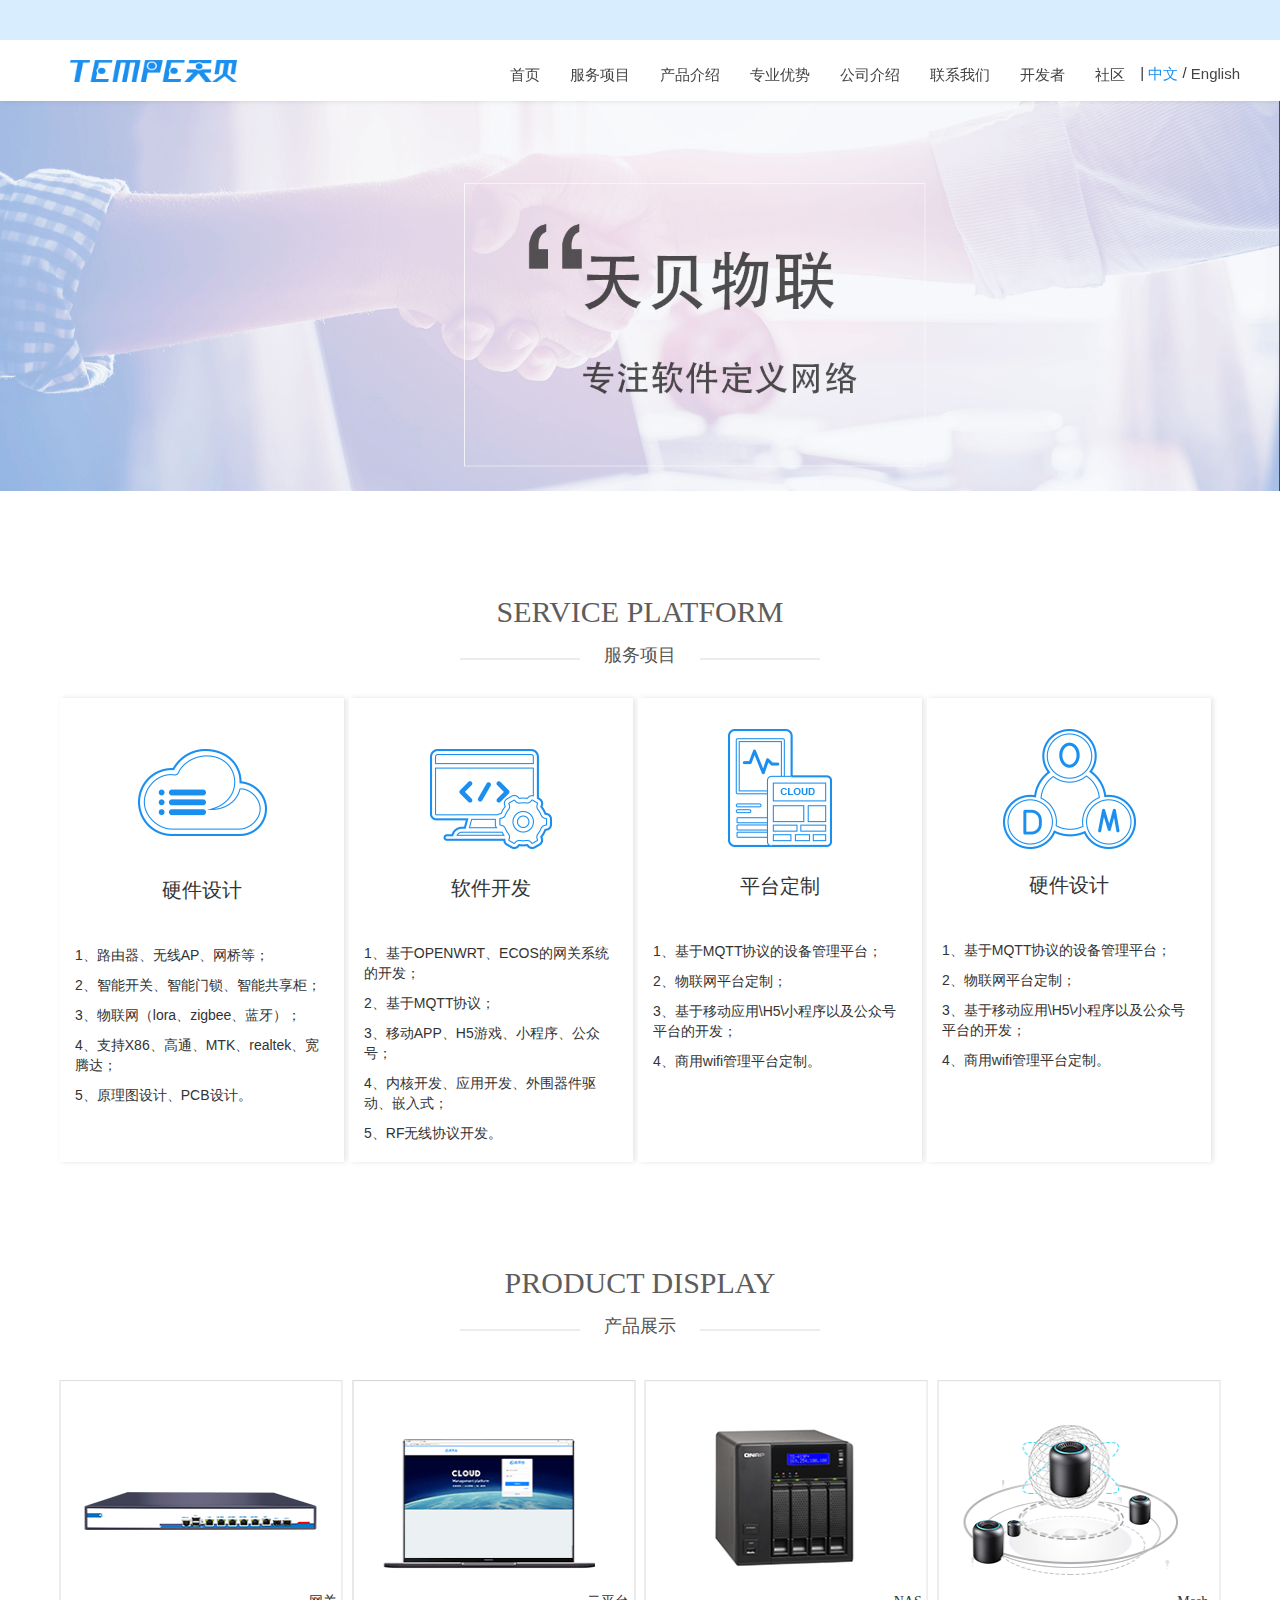
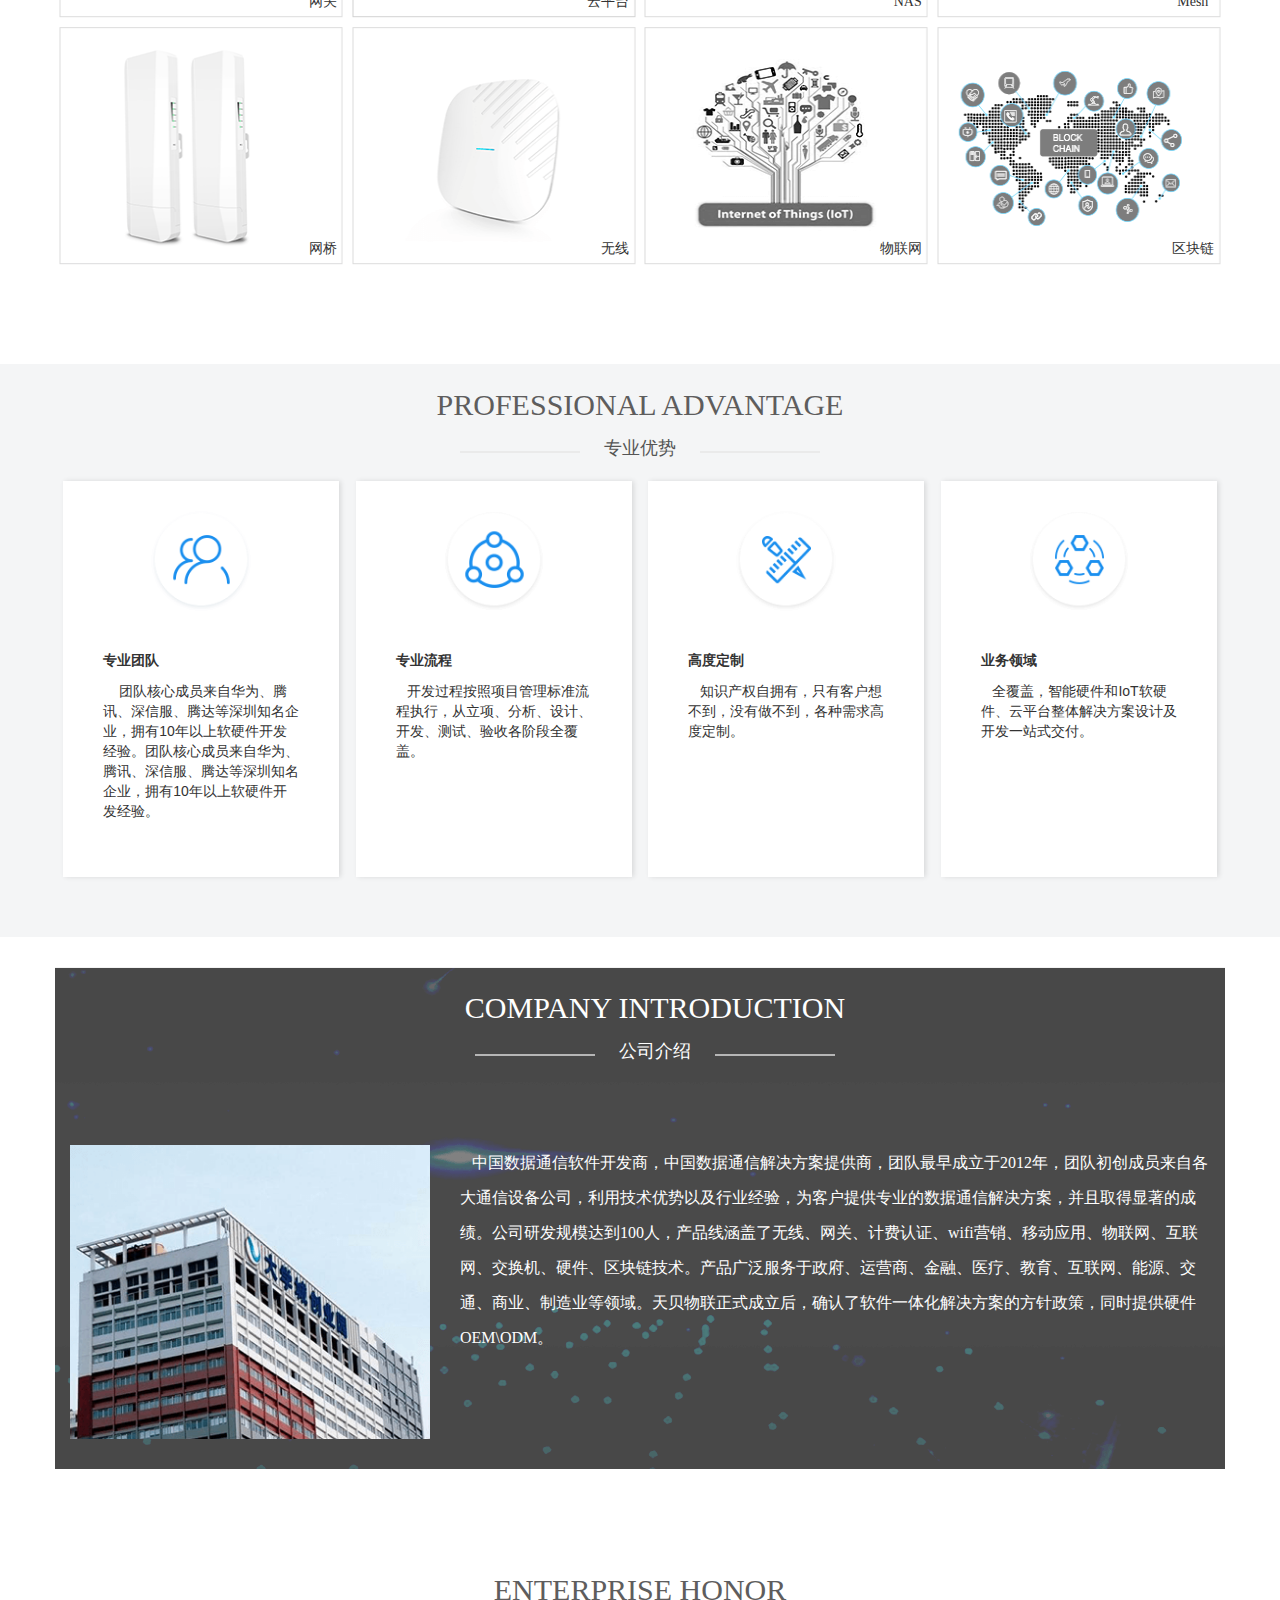
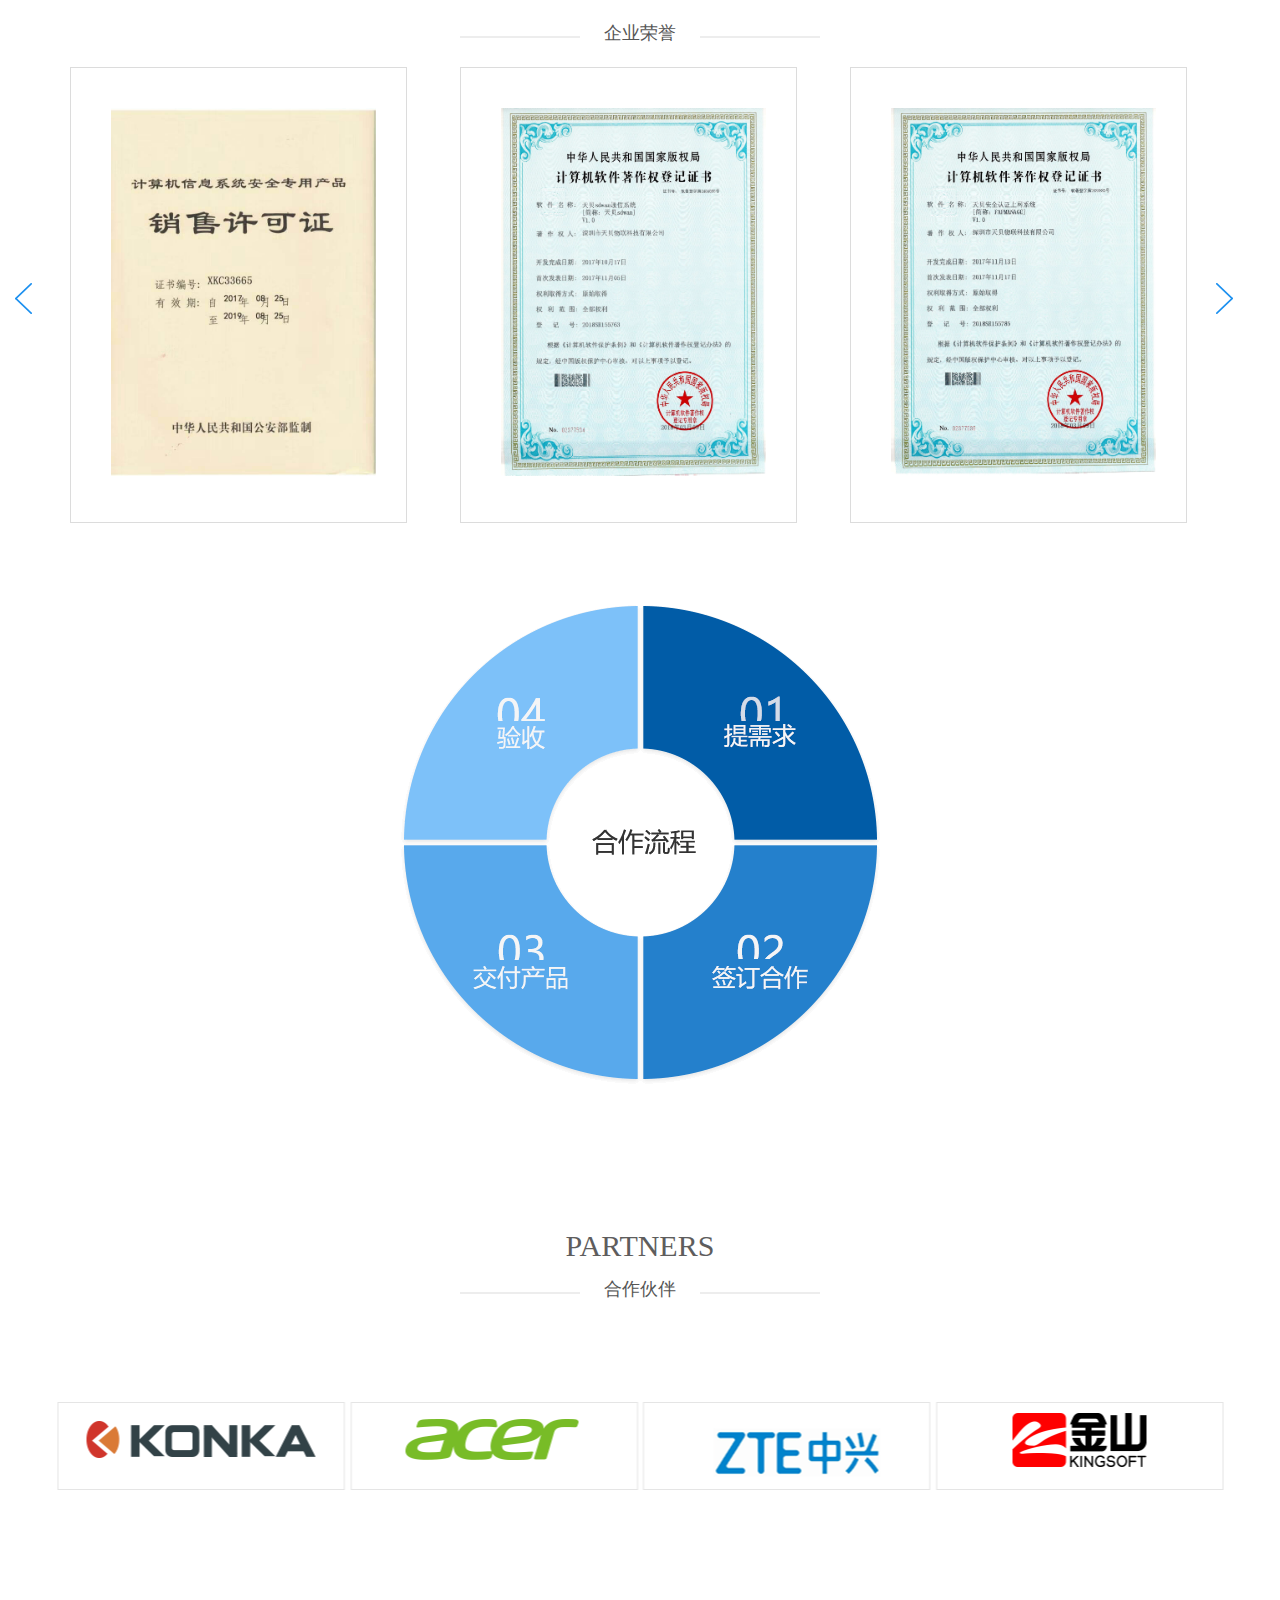
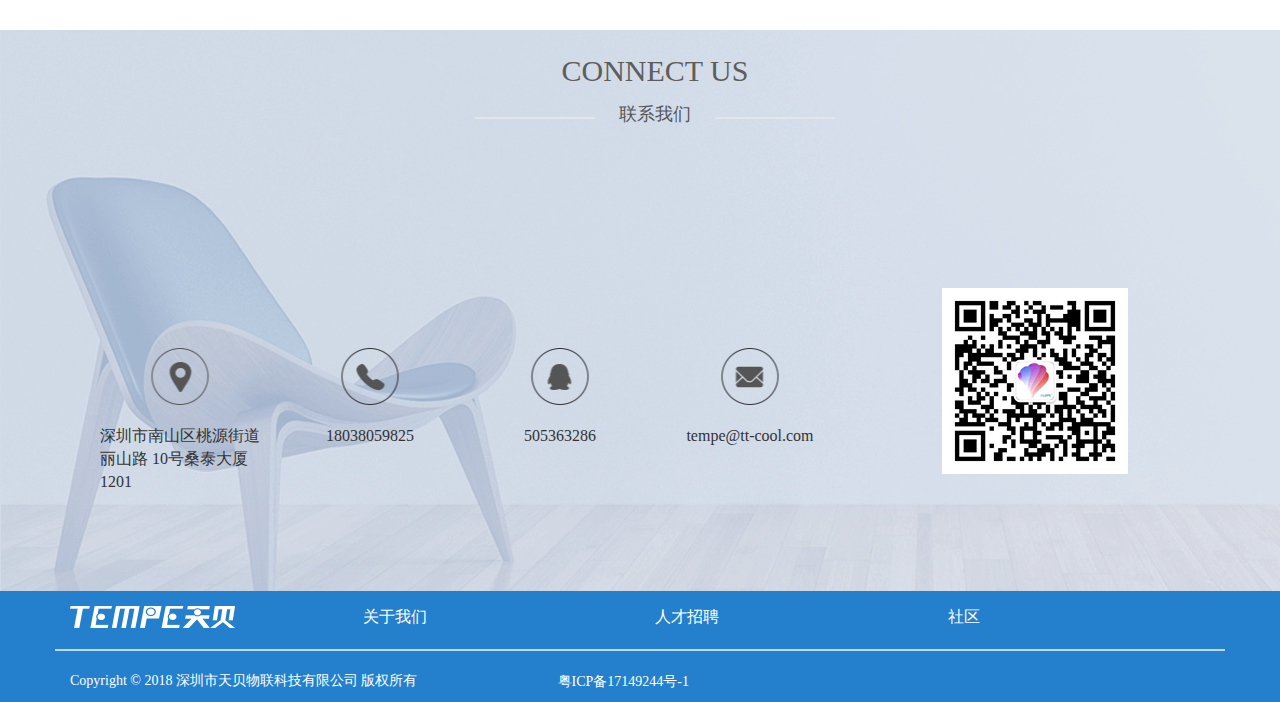
==== src/homepage/index.html @ 43b027ac "" ====
<!DOCTYPE html>
<html>

<head>
    <meta charset="utf-8" />
    <meta http-equiv="X-UA-Compatible" content="IE=edge">
    <title>天贝物联 中国无线 软件/硬件ODM </title>
    <meta name="viewport" content="width=device-width, initial-scale=1">
    <link rel="stylesheet" type="text/css" media="screen" href="../css/bootstrap.min.css" />
    <link rel="stylesheet" type="text/css" media="screen" href="../css/main.css" />
    <link rel="stylesheet" type="text/css" media="screen" href="../css/swiper-3.4.2.min.css" />
    <link rel="stylesheet" type="text/css" media="screen" href="../css/lightgallery.min.css" />
    <link rel="stylesheet" type="text/css" media="screen" href="../css/lightgallery.css" />
    <!--引用百度地图API-->
    <style type="text/css">
        html,
        body {
            margin: 0;
            padding: 0;
        }

        .iw_poi_title {
            color: #CC5522;
            font-size: 14px;
            font-weight: bold;
            overflow: hidden;
            padding-right: 13px;
            white-space: nowrap
        }

        .iw_poi_content {
            font: 12px arial, sans-serif;
            overflow: visible;
            padding-top: 4px;
            white-space: -moz-pre-wrap;
            word-wrap: break-word
        }
    </style>
</head>

<body>

    <div class="duo-bg hidden-sm hidden-xs">

    </div>
    <div class="index-background" >
        <div class="navbar navbar-fixed-top navbar-inverse p1">
            <div class="container">
                <div class="row">
                    <div class="nav-logo col-md-2 col-sm-1  hidden-lg hidden-md" style="margin-top: -30px">

                        <img alt="" width="167px" height="22px" src="../images/tempe-1.png" style="margin-top: 60px;" />
                    </div>
                    <div class="nav-logo col-md-2 col-sm-1  hidden-sm hidden-xs ">

                        <img alt="" width="167px" height="22px" src="../images/tempe-1.png" style="margin-top: 60px;" />
                    </div>
                    <div class="navbar-header">
                        <button type="button" class="navbar-toggle" data-toggle="collapse" data-target="#navBar">
                            <span class="icon-bar"></span>
                            <span class="icon-bar"></span>
                            <span class="icon-bar"></span>
                        </button>
                    </div>
                    <div class="collapse navbar-collapse navbar-right navba col-md-10 hidden-md col-sm-11" style="padding-top: 20px;margin-top: 30px;"
                        id="navBar">
                        <ul class="nav navbar-nav hidden-md hidden-sm hidden-lg" role="menu" style="font-size: 10px;">
                            <li id="b1" class="scroll_top" data-toggle="collapse" data-target="#navBar">
                                <a href="#">首页</a>
                            </li>
                            <li id="b2" class="scroll_a" data-toggle="collapse" data-target="#navBar">
                                <a href="#">服务项目</a>
                            </li>
                            <li id="b3" class="dropdown scroll_b" data-toggle="collapse" data-target="#navBar">
                                <a href="#">
                                    产品介绍
                                </a>
                            </li>
                            <li id="b4" class="dropdown scroll_c" data-toggle="collapse" data-target="#navBar">
                                <a href="#">
                                    专业优势
                                </a>
                            </li>
                            <li id="b5" class="scroll_d" data-toggle="collapse" data-target="#navBar">
                                <a href="#">公司介绍</a>
                            </li>
                            <li id="b6" class="scroll_f" data-toggle="collapse" data-target="#navBar">
                                <a href="#">联系我们</a>
                            </li>
                            <li id="b8" data-target="#navBar" data-toggle="collapse">
                                <a href="http://tt-cool.com">社区</a>
                            </li>
                            <li id="b9" data-target="#navBar" data-toggle="collapse">
                                <a href="index.html">中文 </a>
                            </li>
                            <li id="b10" data-target="#navBar" data-toggle="collapse">
                                <a href="English.html">English </a>
                            </li>
                        </ul>
                        <ul class="nav navbar-nav hidden-xs" role="menu">
                            <li id="bb1" class="scroll_top">
                                <a href="#" class="tou_color " id="bbb1">首页</a>
                            </li>
                            <li id="bb2" class="scroll_a">
                                <a href="#" id="bbb2">服务项目</a>
                            </li>
                            <li id="bb3" class="dropdown scroll_b">
                                <a href="# " id="bbb3">
                                    产品介绍
                                </a>
                            </li>
                            <li id="bb4" class="dropdown scroll_c">
                                <a href="#" id="bbb4">
                                    专业优势
                                </a>
                            </li>
                            <li id="bb5" class="scroll_d">
                                <a href="#" id="bbb5"> 公司介绍</a>
                            </li>
                            <li id="bb6" class="scroll_f">
                                <a href="#" id="bbb6">联系我们</a>
                            </li>
                            <li id="bb7">
                                <a href="#" id="bbb7">开发者</a>
                            </li>
                            <li id="bb8">
                                <a href="http://tt-cool.com" id="bbb8">社区</a>
                            </li>
                            <span style="position: relative;top: 12px;" id="bb9">
                                |
                                <a href="index.html" style="position: relative;top: 1px;color: rgba(26, 143, 239, 1)" id="bbb9"> 中文 </a> /
                                <a href="English.html" style="position: relative;top: 1px;color: rgba(68, 68, 68, 1)"> English </a>
                            </span>
                        </ul>
                    </div>
                </div>
            </div>
        </div>
    </div>
    <div id="max_da">
        <div class="beijin_1 hidden-sm hidden-xs">
            <img alt="" width="100%" height="100%" src="../images/banner.png" />
        </div>
        <div class="hidden-md hidden-lg beijin_1">
            <img alt="" width="100%" height="100%" src="../images/banner1.png" />
        </div>
        <div class="xiang_fuwu a">
            <div class="container hidden-xs hidden-sm">
                <div class="fuwu_tx">
                    SERVICE PLATFORM
                </div>
            </div>
            <div class="container hidden-xs hidden-sm" style="margin-top: 24px">
                <div class="row">
                    <div class="col-md-4 "></div>
                    <div class="col-md-4">
                        <div class="col-md-4 col-sm-4 col-xs-4" style="border:0.5px solid rgba(229,229,229,1);opacity: 0.7;">

                        </div>
                        <div class="col-md-4 col-sm-4 col-xs-4 fuwu_tx1" style="margin-top: -15px;">
                            服务项目
                        </div>
                        <div class="col-md-4 col-sm-4 col-xs-4" style="border:0.5px solid rgba(229,229,229,1);opacity: 0.7;">

                        </div>
                    </div>
                    <div class="col-md-4"></div>
                </div>
            </div>
            <div class="hidden-lg hidden-md" style="margin-top: -100px;height: 28px">
                <span style="font-size:20px;
            font-family:MicrosoftYaHei;
            color:rgba(51,51,51,1);line-height: 60px;margin-left: 20px">服务项目</span>
            </div>
            <div class="container" style="margin-top: 30px">
                <div class="row">
                    <div class="col-md-3 col-sm-12 col-xs-12 fuwu_kuang">
                        <div style="text-align:center;">
                                <img alt="" width="129px" height="87px" style="margin-top: 51px" src="../images/icon1.png" />
                        </div>
                        <div style="margin-top: 40px">
                            <p style="font-family:MicrosoftYaHei;
                    color:rgba(51,51,51,1);text-align: center;font-size:20px;">硬件设计</p>
                            <ul class="yin-color " style="padding:0;margin-top: 40px;">
                                <li>1、路由器、无线AP、网桥等；</li>
                                <li> 2、智能开关、智能门锁、智能共享柜；</li>
                                <li>3、物联网（lora、zigbee、蓝牙）；</li>
                                <li>4、支持X86、高通、MTK、realtek、宽腾达；</li>
                                <li>5、原理图设计、PCB设计。</li>
                            </ul>
                        </div>
                    </div>
                    <div class="col-md-3 col-sm-12 col-xs-12 fuwu_kuang">
                            <div style="text-align:center;">
                        <img alt="" width="122px" height="100px" style="margin-top: 51px"  src="../images/icon4.png" 
                        />
                        </div>
                        <div style="margin-top: 40px">
                            <p style="font-family:MicrosoftYaHei;
                        color:rgba(51,51,51,1);text-align: center;margin-top: -15px;font-size:20px;">软件开发</p>
                            <ul class="yin-color " style="padding:0;margin-top: 40px;">
                                <li>1、基于OPENWRT、ECOS的网关系统的开发；</li>
                                <li>2、基于MQTT协议；</li>
                                <li>3、移动APP、H5游戏、小程序、公众号；</li>
                                <li>4、内核开发、应用开发、外围器件驱动、嵌入式；</li>
                                <li>5、RF无线协议开发。</li>
                            </ul>
                        </div>
                    </div>
                    <div class="col-md-3 col-sm-12 col-xs-12 fuwu_kuang">
                            <div style="text-align:center;">
                        <img alt="" width="104px" height="118px" src="../images/icon2.png"  style="margin-top: 31px"
                        />
                        </div>
                        <div style="margin-top: 40px">
                            <p style="font-family:MicrosoftYaHei;
                    color:rgba(51,51,51,1);text-align: center;margin-top: -15px;font-size:20px;">平台定制</p>
                            <ul class="yin-color " style="padding:0;margin-top: 40px;">
                                <li>1、基于MQTT协议的设备管理平台；</li>
                                <li> 2、物联网平台定制；</li>
                                <li>3、基于移动应用\H5\小程序以及公众号平台的开发；</li>
                                <li> 4、商用wifi管理平台定制。</li>
                            </ul>
                        </div>
                    </div>
                    <div class="col-md-3 col-sm-12 col-xs-12 fuwu_kuang">
                            <div style="text-align:center;">
                        <img alt="" width="133px" height="120px" src="../images/icon3.png" style="margin-top: 31px"
                        />
                        </div>

                        <div style="margin-top: 40px">
                            <p style="font-family:MicrosoftYaHei;
                        color:rgba(51,51,51,1);text-align: center;margin-top: -18px;font-size:20px;">硬件设计</p>
                            <ul class="yin-color " style="padding:0;margin-top: 40px;">
                                <li>1、基于MQTT协议的设备管理平台；</li>
                                <li> 2、物联网平台定制；</li>
                                <li>3、基于移动应用\H5\小程序以及公众号平台的开发；</li>
                                <li> 4、商用wifi管理平台定制。</li>
                            </ul>
                        </div>
                    </div>
                </div>
            </div>
        </div>
        <div class="xiang_fuwu b">
            <div class="container hidden-xs hidden-sm">
                <div class="fuwu_tx">
                    PRODUCT DISPLAY
                </div>
            </div>
            <div class="container hidden-xs hidden-sm" style="margin-top: 24px">
                <div class="row">
                    <div class="col-md-4 "></div>
                    <div class="col-md-4">
                        <div class="col-md-4 col-sm-4 col-xs-4" style="border:0.5px solid rgba(229,229,229,1);opacity: 0.7;">

                        </div>
                        <div class="col-md-4 col-sm-4 col-xs-4 fuwu_tx1" style="margin-top: -15px;">
                            产品展示
                        </div>
                        <div class="col-md-4 col-sm-4 col-xs-4" style="border:0.5px solid rgba(229,229,229,1);opacity: 0.7;">

                        </div>
                    </div>
                    <div class="col-md-4"></div>
                </div>
            </div>
            <div class="hidden-md hidden-lg" style="margin-top: -100px;height: 58px;border-bottom: 1px solid #ececec;">
                <span style="font-size:20px;
            font-family:MicrosoftYaHei;
            color:rgba(51,51,51,1);line-height: 60px;margin-left: 18px
            ">产品展示</span>
            </div>
            <div class="container hidden-sm hidden-xs" style="margin-top: 30px">
                <div class="row">
                    <div class="col-md-3 col-sm-12 col-xs-12" id="zhe_1" style="margin-right: 0px">
                        <div class="zhan_border" style=" position: relative; left: 50%;transform: translateX(-50%)">
                            <img alt="" width="283px" height="238px" src="../images/product2.png" />
                            <div style="position: absolute;left: 249px;top: 212px;
                        font-family:MicrosoftYaHei;
                        ">网关</div>
                        </div>
                        <div class="zheyan" onclick="s1(1)" id="yan_1" style="display: none">
                            <img alt="" style="margin-top: 30%;transform:translateY(-30%);margin-left:50%;transform:translateX(-50%)" width="60px" height="60px"
                                src="../images/jia.png" />
                            <p style="font-size:18px;
                        font-family:MicrosoftYaHei;
                        color:rgba(255,253,253,1);text-align: center;margin-top: 10px">网关</p>
                        </div>
                    </div>
                    <div class="col-md-3 col-sm-12 col-xs-12" id="zhe_2">
                        <div class="zhan_border" style=" position: relative; left: 50%;transform: translateX(-50%)">
                            <img alt="" width="283px" height="238px" src="../images/product6.png" />
                            <div style="position: absolute;left: 235px;top: 212px;
                        font-family:MicrosoftYaHei;
                        ">云平台</div>
                        </div>
                        <div class="zheyan" onclick="s1(2)" id="yan_2" style="display: none">
                            <img alt="" style="margin-top: 30%;transform:translateY(-30%);margin-left:50%;transform:translateX(-50%)" width="60px" height="60px"
                                src="../images/jia.png" />
                            <p style="font-size:18px;
                        font-family:MicrosoftYaHei;
                        color:rgba(255,253,253,1);text-align: center;margin-top: 10px">云平台</p>
                        </div>
                    </div>
                    <div class="col-md-3 col-sm-12 col-xs-12" id="zhe_3" style="    margin-left: 0px;">
                        <div class="zhan_border" style=" position: relative; left: 50%;transform: translateX(-50%)">
                            <img alt="" width="283px" height="238px" src="../images/product4.png" />
                            <div style="position: absolute;left: 249px;top: 212px;
                        font-family:MicrosoftYaHei;
                        ">NAS</div>
                        </div>
                        <div class="zheyan" onclick="s1(3)" id="yan_3" style="display: none">
                            <img alt="" style="margin-top: 30%;transform:translateY(-30%);margin-left:50%;transform:translateX(-50%)" width="60px" height="60px"
                                src="../images/jia.png" />
                            <p style="font-size:18px;
                        font-family:MicrosoftYaHei;
                        color:rgba(255,253,253,1);text-align: center;margin-top: 10px">NAS</p>
                        </div>
                    </div>
                    <div class="col-md-3 col-sm-12 col-xs-12" style="    margin-left: 0px;" id="zhe_4">
                        <div class="zhan_border" style=" position: relative; left: 50%;transform: translateX(-50%)">
                            <img alt="" width="283px" height="238px" src="../images/product8.png" />
                            <div style="position: absolute;left: 240px;top: 212px;
                        font-family:MicrosoftYaHei;
                        ">Mesh</div>
                        </div>
                        <div class="zheyan" onclick="s1(4)" id="yan_4" style="display: none">
                            <img alt="" style="margin-top: 30%;transform:translateY(-30%);margin-left:50%;transform:translateX(-50%)" width="60px" height="60px"
                                src="../images/jia.png" />
                            <p style="font-size:18px;
                        font-family:MicrosoftYaHei;
                        color:rgba(255,253,253,1);text-align: center;margin-top: 10px">Mesh</p>
                        </div>
                    </div>
                    <div class="col-md-3 col-sm-12 col-xs-12" style="    margin-left: 0px;" id="zhe_5">
                        <div class="zhan_border" style=" position: relative; left: 50%;transform: translateX(-50%)">
                            <img alt="" width="283px" height="238px" src="../images/product3.png" />
                            <div style="position: absolute;left: 249px;top: 212px;
                        font-family:MicrosoftYaHei;
                        ">网桥</div>
                        </div>
                        <div class="zheyan" onclick="s1(5)" id="yan_5" style="display: none">
                            <img alt="" style="margin-top: 30%;transform:translateY(-30%);margin-left:50%;transform:translateX(-50%)" width="60px" height="60px"
                                src="../images/jia.png" />
                            <p style="font-size:18px;
                        font-family:MicrosoftYaHei;
                        color:rgba(255,253,253,1);text-align: center;margin-top: 10px">网桥</p>
                        </div>
                    </div>
                    <div class="col-md-3 col-sm-12 col-xs-12" style="    margin-left: 0px;" id="zhe_6">
                        <div class="zhan_border" style=" position: relative; left: 50%;transform: translateX(-50%)">
                            <img alt="" width="283px" height="238px" src="../images/product1.png" />
                            <div style="position: absolute;left: 249px;top: 212px;
                        font-family:MicrosoftYaHei;
                        ">无线</div>
                        </div>
                        <div class="zheyan" onclick="s1(6)" id="yan_6" style="display: none">
                            <img alt="" style="margin-top: 30%;transform:translateY(-30%);margin-left:50%;transform:translateX(-50%)" width="60px" height="60px"
                                src="../images/jia.png" />
                            <p style="font-size:18px;
                        font-family:MicrosoftYaHei;
                        color:rgba(255,253,253,1);text-align: center;margin-top: 10px">无线</p>
                        </div>
                    </div>
                    <div class="col-md-3 col-sm-12 col-xs-12" style="    margin-left: 0px;" id="zhe_7">
                        <div class="zhan_border" style=" position: relative; left: 50%;transform: translateX(-50%)">
                            <img alt="" width="283px" height="238px" src="../images/product5.png" />
                            <div style="position: absolute;left: 235px;top: 212px;
                        font-family:MicrosoftYaHei;
                        ">物联网</div>
                        </div>
                        <div class="zheyan" onclick="s1(7)" id="yan_7" style="display: none">
                            <img alt="" style="margin-top: 30%;transform:translateY(-30%);margin-left:50%;transform:translateX(-50%)" width="60px" height="60px"
                                src="../images/jia.png" />
                            <p style="font-size:18px;
                        font-family:MicrosoftYaHei;
                        color:rgba(255,253,253,1);text-align: center;margin-top: 10px">物联网</p>
                        </div>
                    </div>
                    <div class="col-md-3 col-sm-12 col-xs-12" style="    margin-left: 0px;" id="zhe_8">
                        <div class="zhan_border" style=" position: relative; left: 50%;transform: translateX(-50%)">
                            <img alt="" width="283px" height="238px" src="../images/product7.png" />
                            <div style="position: absolute;left: 235px;top: 212px;
                        font-family:MicrosoftYaHei;
                        ">区块链</div>
                        </div>
                        <div class="zheyan" onclick="s1(8)" id="yan_8" style="display: none">
                            <img alt="" style="margin-top: 30%;transform:translateY(-30%);margin-left:50%;transform:translateX(-50%)" width="60px" height="60px"
                                src="../images/jia.png" />
                            <p style="font-size:18px;
                        font-family:MicrosoftYaHei;
                        color:rgba(255,253,253,1);text-align: center;margin-top: 10px">区块链</p>
                        </div>
                    </div>
                </div>
            </div>
            <div class="hidden-lg hidden-md">
                <div class="flex_disp">
                    <div class="flex_1" onclick="myModal2(1)">
                        <img src="../images/product1shou.png" alt="">
                        <p style="text-align: center;margin-top: 10px;font-family:MicrosoftYaHei;
                    color:rgba(85,85,85,1);">Mesh</p>
                    </div>
                    <div class="flex_2" onclick="myModal2(2)">
                        <img src="../images/product2shou.png" alt="">
                        <p style="text-align: center;margin-top: 10px;font-family:MicrosoftYaHei;
                    color:rgba(85,85,85,1);">云平台</p>
                    </div>
                    <div class="flex_1" onclick="myModal2(3)">
                        <img src="../images/product3shou.png" alt="">
                        <p style="text-align: center;margin-top: 10px;font-family:MicrosoftYaHei;
                        color:rgba(85,85,85,1);">NAS</p>
                    </div>
                </div>
                <div style="display: flex;justify-content: center; text-align: center;">
                    <div class="flex_1" onclick="myModal2(4)">
                        <img src="../images/product4shou.png" alt="">
                        <p style="text-align: center;margin-top: 10px;font-family:MicrosoftYaHei;
                        color:rgba(85,85,85,1);">网桥</p>
                    </div>
                    <div class="flex_1" onclick="myModal2(5)">
                        <img src="../images/product5shou.png" alt="">
                        <p style="text-align: center;margin-top: 10px;font-family:MicrosoftYaHei;
                        color:rgba(85,85,85,1);">无线</p>
                    </div>
                    <div class="flex_1" onclick="myModal2(6)">
                        <img src="../images/product6shou.png" alt="">
                        <p style="text-align: center;margin-top: 10px;font-family:MicrosoftYaHei;
                            color:rgba(85,85,85,1);">网关</p>
                    </div>
                </div>
                <div style="display: flex;text-align: center;">
                    <div class="flex_1" onclick="myModal2(7)">
                        <img src="../images/product7.png" width="115px" height="78px" alt="">
                        <p style="text-align: center;margin-top: 10px;;
                        font-family:MicrosoftYaHei;
                        color:rgba(85,85,85,1);">区块链</p>
                    </div>
                    <div class="flex_1" onclick="myModal2(8)">
                        <img src="../images/product8shou.png" alt="">
                        <p style="text-align: center;margin-top: 10px;font-family:MicrosoftYaHei;
                        color:rgba(85,85,85,1);">物联网</p>
                    </div>
                    <div class="flex_1">

                    </div>
                </div>
            </div>

        </div>
        <div class="modal fade bs-example-modal-lg" tabindex="-1" role="dialog" id="myModal" aria-labelledby="myLargeModalLabel">
            <div class="modal-dialog modal-lg" role="document" style="margin-top:100px;width: 1198px;height:650px">
                <div class="modal-content">
                    <img onclick="myModal()" src="../images/icon@3x.png" alt="" style="margin-left: 88.5%">
                    <div style="margin-top: -140px">
                        <div style="text-align: center;font-size:18px;
                            font-family:MicrosoftYaHei;
                            color:rgba(17,6,6,1);padding:20px 0;" id="model_title">

                        </div>
                        <img width="574px" id="img_yan7" height="464px" src="../images/product7-big.png" alt="" style="position: relative; left: 50%;transform:translateX(-50%);display: none">
                        <img width="574px" id="img_yan6" height="464px" src="../images/product5-big.png" alt="" style="position: relative; left: 50%;transform:translateX(-50%);display: none">
                        <img width="574px" id="img_yan5" height="464px" src="../images/product1-big.png" alt="" style="position: relative; left: 50%;transform:translateX(-50%);display: none">
                        <img width="574px" id="img_yan4" height="464px" src="../images/product3-big.png" alt="" style="position: relative; left: 50%;transform:translateX(-50%);display: none">
                        <img width="574px" id="img_yan" height="464px" src="../images/product2-big.png" alt="" style="position: relative; left: 50%;transform:translateX(-50%);display: none">
                        <img width="638px" id="img_yan1" height="436px" src="../images/product6-big.png" alt="" style="position: relative; left: 50%;transform:translateX(-50%);display: none">
                        <img width="574px" id="img_yan2" height="464px" src="../images/product4-big.png" alt="" style="position: relative; left: 50%;transform:translateX(-50%);display: none">
                        <img width="574px" id="img_yan3" height="464px" src="../images/product8-big.png" alt="" style="position: relative; left: 50%;transform:translateX(-50%);display: none">
                        <p style="font-size:18px;
                             font-family:MicrosoftYaHei;
                             color:rgba(17,6,6,1);padding:20px 320px" id="model_foot">
                        </p>
                    </div>
                </div>
            </div>
        </div>
        <div class="modal fade bs-example-modal-lg" tabindex="-1" role="dialog" id="myModal2" aria-labelledby="myLargeModalLabel">
            <div class="modal-dialog modal-lg" role="document" style="margin-top:100px;width: 100%;height:180px">
                <div class="modal-content" style="margin-right: 19px">
                    <div >
                        <img onclick="hidden_myModal2()" src="../images/icon.png" style="margin-left: 87%;" alt="">
                        <div style="text-align: center;font-size:18px;
               font-family:MicrosoftYaHei;
               color:rgba(17,6,6,1);padding:20px 0;" id="model_title2">
                        </div>
                        <div style="text-align: center">
                            <img id="myModal2_img" alt="">
                        </div>
                        <p style="font-size:18px;
                font-family:MicrosoftYaHei;
                color:rgba(17,6,6,1);padding:20px 30px" id="model_foot2">

                        </p>
                    </div>
                </div>
            </div>
        </div>
        <div class="xiang_fuwu c"  style="background:#f4f5f6;">
            <div class="container hidden-sm hidden-xs" style="padding-top: 20px">
                <div class="fuwu_tx">
                    PROFESSIONAL ADVANTAGE
                </div>
            </div>
            <div class="container hidden-sm hidden-xs" style="margin-top: 24px">
                <div class="row">
                    <div class="col-md-4 "></div>
                    <div class="col-md-4">
                        <div class="col-md-4 col-sm-4 col-xs-4" style="border:0.5px solid rgba(229,229,229,1);opacity: 0.7;">

                        </div>
                        <div class="col-md-4 col-sm-4 col-xs-4 fuwu_tx1" style="margin-top: -15px;">
                            专业优势
                        </div>
                        <div class="col-md-4 col-sm-4 col-xs-4" style="border:0.5px solid rgba(229,229,229,1);opacity: 0.7;">

                        </div>
                    </div>
                    <div class="col-md-4"></div>
                </div>
            </div>
            <div style="margin-top: -80px" class="hidden-lg hidden-md">
                <div style="border:1px solid #ececec;background: #fff;height: 58px">
                    <span style="line-height: 60px;font-size:20px;margin-left: 10px;
                font-family:MicrosoftYaHei;
                color:rgba(51,51,51,1);">专业优势</span>
                </div>
            </div>
            <div class="container hidden-sm hidden-xs" style="margin-top: 20px">
                <div class="row">
                    <div class="col-md-3 col-sm-12 col-xs-12">
                        <div class="zhuan_x" id="zhuan1" style=" position: relative; left: 50%;transform: translateX(-50%)">

                            <img id="zhuan_img" width="100px" height="100px" src="../images/professional6.png" alt="" style="position: relative;left: 50%;  transform: translateX(-50%);top:30px">
                            <img id="zhuan_img1" width="100px" height="100px" src="../images/professional2.png" alt="" style="position: relative;left: 50%;  transform: translateX(-50%);top:30px;display:none">
                            <div style="padding:0 40px;margin-top: 70px" id="zhuan_color">
                                <p style="font-weight: 600;font-family:MicrosoftYaHei;">专业团队</p>
                                <p>&nbsp;&nbsp;&nbsp; 团队核心成员来自华为、腾讯、深信服、腾达等深圳知名企业，拥有10年以上软硬件开发经验。团队核心成员来自华为、腾讯、深信服、腾达等深圳知名企业，拥有10年以上软硬件开发经验。</p>
                            </div>
                        </div>
                    </div>
                    <div class="col-md-3 col-sm-12 col-xs-12">
                        <div class="zhuan_x" id="zhuan2" style=" position: relative; left: 50%;transform: translateX(-50%)">
                            <img id="zhuan_img_1" width="100px" height="100px" src="../images/professional1.png" alt="" style="position: relative;left: 50%;  transform: translateX(-50%);top:30px">
                            <img id="zhuan_img_1s" width="100px" height="100px" src="../images/professional5.png" alt="" style="position: relative;left: 50%;  transform: translateX(-50%);top:30px;display:none">
                            <div style="padding:0 40px;margin-top: 70px;" id="zhuan_color1">
                                <p style="font-weight: 600;font-family:MicrosoftYaHei;">专业流程</p>
                                <p>&nbsp;&nbsp;&nbsp;开发过程按照项目管理标准流程执行，从立项、分析、设计、开发、测试、验收各阶段全覆盖。</p>
                            </div>
                        </div>
                    </div>
                    <div class="col-md-3 col-sm-12 col-xs-12">
                        <div class="zhuan_x" id="zhuan3" style=" position: relative; left: 50%;transform: translateX(-50%)">
                            <img id="zhuan_img_2" width="100px" height="100px" src="../images/professional3.png" alt="" style="position: relative;left: 50%;  transform: translateX(-50%);top:30px;">
                            <img id="zhuan_img_2s" width="100px" height="100px" src="../images/professional7.png" alt="" style="position: relative;left: 50%;  transform: translateX(-50%);top:30px;display:none">
                            <div style="padding:0 40px;margin-top: 70px" id="zhuan_color2">
                                <p style="font-weight: 600;font-family:MicrosoftYaHei;">高度定制</p>
                                <p>&nbsp;&nbsp;&nbsp;知识产权自拥有，只有客户想不到，没有做不到，各种需求高度定制。
                                </p>
                            </div>
                        </div>
                    </div>
                    <div class="col-md-3 col-sm-12 col-xs-12">
                        <div class="zhuan_x" id="zhuan4" style=" position: relative; left: 50%;transform: translateX(-50%)">
                            <img id="zhuan_img_3" width="100px" height="100px" src="../images/professional4.png" alt="" style="position: relative;left: 50%;  transform: translateX(-50%);top:30px;">
                            <img id="zhuan_img_3s" width="100px" height="100px" src="../images/professional8.png" alt="" style="position: relative;left: 50%;  transform: translateX(-50%);top:30px;display:none">
                            <div style="padding:0 40px;margin-top: 70px" id="zhuan_color3">
                                <p style="font-weight: 600;font-family:MicrosoftYaHei;">业务领域</p>
                                <p>&nbsp;&nbsp;&nbsp;全覆盖，智能硬件和IoT软硬件、云平台整体解决方案设计及开发一站式交付。
                                </p>
                            </div>
                        </div>
                    </div>
                </div>
            </div>
            <div class="flex_zhuan hidden-lg hidden-md">
                <div class="flex_zhuan_1">
                    <div class="flex_zhuan_border" style="height: 280px">
                        <div class="flex_zhuan_img">
                            <img src="../images/teamshou.png" alt="">
                        </div>
                        <p style="text-align: center;font-family:MicrosoftYaHei;
                            color:rgba(51,51,51,1);font-weight: 600">专业团队</p>
                        <p style="padding:0 15px;font-family:MicrosoftYaHei;
                            color:rgba(85,85,85,1);">&nbsp;&nbsp;&nbsp;团队核心成员来自华为、腾讯、深信服、腾达等深圳知名企业，拥有10年以上软硬件开发经验。</p>
                    </div>
                </div>
                <div class="flex_zhuan_2">
                    <div class="flex_zhuan_border" style="height: 280px">
                        <div class="flex_zhuan_img">
                            <img src="../images/processshou.png" alt="">
                        </div>
                        <p style="text-align: center;font-family:MicrosoftYaHei;
                            color:rgba(51,51,51,1);font-weight: 600">专业流程</p>
                        <p style="padding:0 15px;font-family:MicrosoftYaHei;
                            color:rgba(85,85,85,1);">&nbsp;&nbsp;&nbsp;开发过程按照项目管理标准流程执行，从立项、分析、设计、开发、测试、验收各阶段全覆盖。</p>
                    </div>
                </div>
            </div>
            <div class="flex_zhuan  hidden-lg hidden-md" style="margin-top: 20px;">
                <div class="flex_zhuan_1">
                    <div class="flex_zhuan_border" style="height: 280px">
                        <div class="flex_zhuan_img">
                            <img src="../images/customshou.png" alt="">
                        </div>
                        <p style="text-align: center;font-family:MicrosoftYaHei;
                                color:rgba(51,51,51,1);font-weight: 600">高度定制</p>
                        <p style="padding:0 15px;font-family:MicrosoftYaHei;
                                color:rgba(85,85,85,1);">&nbsp;&nbsp;&nbsp;知识产权自拥有，只有客户想不到，没有做不到，各种需求高度定制。</p>
                    </div>
                </div>
                <div class="flex_zhuan_2">
                    <div class="flex_zhuan_border">
                        <div class="flex_zhuan_border" style="height: 280px">
                            <div class="flex_zhuan_img">
                                <img src="../images/businessshou.png" alt="">
                            </div>
                            <p style="text-align: center;font-family:MicrosoftYaHei;
                                color:rgba(51,51,51,1);font-weight: 600">业务全面</p>
                            <p style="padding:0 15px;font-family:MicrosoftYaHei;
                                color:rgba(85,85,85,1);">&nbsp;&nbsp;&nbsp;业务领域 全覆盖，智能硬件和IoT软硬件、云平台整体解决方案设计及开发一站式交付。</p>
                        </div>
                    </div>
                </div>
            </div>
            <div style="padding-top: 1px;" class="hidden-lg hidden-md">
                    &nbsp;
                </div>
        </div>
            <div class="xiang_fuwu  d" style="margin-top: 30px">
                <div class="container hidden-sm hidden-xs" style="background: url('../images/bj.png') no-repeat;height: 502px">
                    <div class="container hidden-sm hidden-xs">
                        <div class="fuwu_tx" style="color:#fff;padding-top: 20px">
                            COMPANY INTRODUCTION
                        </div>
                    </div>
                    <div class="container hidden-sm hidden-xs" style="margin-top: 24px">
                        <div class="row">
                            <div class="col-md-4 "></div>
                            <div class="col-md-4">
                                <div class="col-md-4 col-sm-4 col-xs-4" style="border:0.5px solid rgba(229,229,229,1);opacity: 0.7;">

                                </div>
                                <div class="col-md-4 col-sm-4 col-xs-4 fuwu_tx1" style="margin-top: -15px;color:#fff">
                                    公司介绍
                                </div>
                                <div class="col-md-4 col-sm-4 col-xs-4" style="border:0.5px solid rgba(229,229,229,1);opacity: 0.7;">

                                </div>
                            </div>
                            <div class="col-md-4"></div>
                        </div>
                    </div>
                    <div class="hidden-xs hidden-sm">
                        <div class="row">
                            <div style="margin-top: 80px;padding:0">
                                <div class="col-md-4">
                                    <img width="100%" height="100%" src="../images/company.png" alt="">
                                </div>
                                <div class="col-md-8">
                                    <span style="font-size:16px;
                            font-family:MicrosoftYaHei;
                            color:rgba(254,254,254,1);
                            line-height:35px;">
                            &nbsp;&nbsp;&nbsp;中国数据通信软件开发商，中国数据通信解决方案提供商，团队最早成立于2012年，团队初创成员来自各大通信设备公司，利用技术优势以及行业经验，为客户提供专业的数据通信解决方案，并且取得显著的成绩。公司研发规模达到100人，产品线涵盖了无线、网关、计费认证、wifi营销、移动应用、物联网、互联网、交换机、硬件、区块链技术。产品广泛服务于政府、运营商、金融、医疗、教育、互联网、能源、交通、商业、制造业等领域。天贝物联正式成立后，确认了软件一体化解决方案的方针政策，同时提供硬件OEM\ODM。
                                    </span>
                                </div>
                            </div>
                        </div>
                    </div>
                </div>
                <div class="hidden-lg hidden-md" style="background: url('../images/Introductionshou.png') no-repeat ;">
                    <p style="font-size:20px;
            font-family:MicrosoftYaHei;
            color:rgba(254,254,254,1);margin-left: 19px;padding-top: 25px">公司介绍</p>
                    <p style="font-size:15px;
            font-family:MicrosoftYaHei;
            color:rgba(254,254,254,1);line-height: 30px;padding:10px 30px">
                        &nbsp;&nbsp;&nbsp; 中国数据通信软件开发商，中国数据通信解决方案提供商，团队最早成立于2012年，团队初创成员来自各大通信设备公司，利用技术优势以及行业经验，为客户提供专业的数据通信解决方案，并且取得显著的成绩。公司研发规模达到100人，产品线涵盖了无线、网关、计费认证、wifi营销、移动应用、物联网、互联网、交换机、硬件、区块链技术。产品广泛服务于政府、运营商、金融、医疗、教育、互联网、能源、交通、商业、制造业等领域。天贝物联正式成立后，确认了软件一体化解决方案的方针政策，同时提供硬件OEM\ODM。
                    </p>
                </div>
            </div>
            <div class="xiang_fuwu ">
                <div class="container hidden-xs hidden-sm">
                    <div class="fuwu_tx">
                        ENTERPRISE HONOR
                    </div>
                </div>
                <div class="container hidden-xs hidden-sm" style="margin-top: 24px">
                    <div class="row">
                        <div class="col-md-4 "></div>
                        <div class="col-md-4">
                            <div class="col-md-4 col-sm-4 col-xs-4" style="border:0.5px solid rgba(229,229,229,1);opacity: 0.7;">

                            </div>
                            <div class="col-md-4 col-sm-4 col-xs-4 fuwu_tx1" style="margin-top: -15px;color:#555">
                                企业荣誉
                            </div>
                            <div class="col-md-4 col-sm-4 col-xs-4" style="border:0.5px solid rgba(229,229,229,1);opacity: 0.7;">

                            </div>
                        </div>
                        <div class="col-md-4"></div>
                    </div>
                </div>
                <div class="container hidden-xs hidden-sm" style="margin-top: 20px">
                    <div class="row">
                        <div id="carousel-example-generic" class="carousel slide" data-ride="carousel">

                            <!-- Wrapper for slides -->
                            <div class="carousel-inner" role="listbox">
                                <div class="item active">
                                    <div class="col-md-4">
                                        <div class="rongyu" id="lun_img1">
                                            <img src="../images/82hao.jpg" width="305px" height="408px" alt="" style="padding:20px 20px;margin-left: 20px;margin-top: 20px">
                                        </div>
                                    </div>
                                    <div class="col-md-4">
                                        <div class="rongyu" id="lun_img2">
                                            <img src="../images/880001.jpg" width="305px" height="408px" alt="" style="padding:20px 20px;margin-left: 20px;margin-top: 20px">
                                        </div>
                                    </div>
                                    <div class="col-md-4">
                                        <div class="rongyu" id="lun_img3">
                                            <img src="../images/880002.jpg" width="305px" height="408px" alt="" style="padding:20px 20px;margin-left: 20px;margin-top: 20px">
                                        </div>
                                    </div>
                                </div>
                                <div class="item">
                                    <div class="col-md-4">
                                        <div class="rongyu" id="lun_img4">
                                            <img src="../images/880003.jpg" width="305px" height="408px" alt="" style="padding:20px 20px;margin-left: 20px;margin-top: 20px">
                                        </div>
                                    </div>
                                    <div class="col-md-4">
                                        <div class="rongyu" id="lun_img5">
                                            <img src="../images/880004.jpg" width="305px" height="408px" alt="" style="padding:20px 20px;margin-left: 20px;margin-top: 20px">
                                        </div>
                                    </div>
                                    <div class="col-md-4">
                                        <div class="rongyu" id="lun_img6">
                                            <img src="../images/880005.jpg" width="305px" height="408px" alt="" style="padding:20px 20px;margin-left: 20px;margin-top: 20px">
                                        </div>
                                    </div>
                                </div>
                                <div class="item">
                                    <div class="col-md-4">
                                        <div class="rongyu" id="lun_img7">
                                            <img src="../images/880006.jpg" width="305px" height="408px" alt="" style="padding:20px 20px;margin-left: 20px;margin-top: 20px">
                                        </div>
                                    </div>
                                    <div class="col-md-4">
                                        <div class="rongyu" id="lun_img8">
                                            <img src="../images/880007.jpg" width="305px" height="408px" alt="" style="padding:20px 20px;margin-left: 20px;margin-top: 20px">
                                        </div>
                                    </div>
                                    <div class="col-md-4">
                                        <div class="rongyu" id="lun_img9">
                                            <img src="../images/880008.jpg" width="305px" height="408px" alt="" style="padding:20px 20px;margin-left: 20px;margin-top: 20px">
                                        </div>
                                    </div>
                                </div>
                                <div class="item">
                                    <div class="col-md-4">
                                        <div class="rongyu" id="lun_img10">
                                            <img src="../images/880009.jpg" width="305px" height="408px" alt="" style="padding:20px 20px;margin-left: 20px;margin-top: 20px">
                                        </div>
                                    </div>
                                    <div class="col-md-4">
                                        <div class="rongyu" id="lun_img11">
                                            <img src="../images/880010.jpg" width="305px" height="408px" alt="" style="padding:20px 20px;margin-left: 20px;margin-top: 20px">
                                        </div>
                                    </div>
                                </div>
                            </div>

                            <!-- Controls -->
                            <a class="left" href="#carousel-example-generic" style="position: relative;top: -240px;left: -40px" role="button" data-slide="prev">
                                <img src="../images/more2.png" alt="">

                            </a>
                            <a class="right " href="#carousel-example-generic" role="button" style="position: relative;top: -240px;left: 1140px" data-slide="next">
                                <img src="../images/more1.png" alt="">
                            </a>
                        </div>
                    </div>
                </div>
                <div class="modal fade " tabindex="-1" role="dialog" id="myModal1" aria-labelledby="myLargeModalLabel">
                    <div class="modal-dialog " role="document" style="margin-top:50px;">
                        <img id="model_img" style="display: none" src="../images/82hao.jpg" height="900px" alt="">
                        <img id="model_img1" style="display: none" src="../images/880001.jpg" height="900px" alt="">
                        <img id="model_img2" style="display: none" src="../images/880002.jpg" height="900px" alt="">

                        <img id="model_img3" style="display: none" src="../images/880003.jpg" height="900px" alt="">
                        <img id="model_img4" style="display: none" src="../images/880004.jpg" height="900px" alt="">
                        <img id="model_img5" style="display: none" src="../images/880005.jpg" height="900px" alt="">

                        <img id="model_img6" style="display: none" src="../images/880006.jpg" height="900px" alt="">
                        <img id="model_img7" style="display: none" src="../images/880007.jpg" height="900px" alt="">
                        <img id="model_img8" style="display: none" src="../images/880008.jpg" height="900px" alt="">

                        <img id="model_img9" style="display: none" src="../images/880009.jpg" height="900px" alt="">
                        <img id="model_img10" style="display: none" src="../images/880010.jpg" height="900px" alt="">
                    </div>
                </div>
                <div class="hidden-md hidden-lg" style="margin-top: -85px;;border:1px solid #ececec;height: 58px;line-height: 55px;">
                    <span style="font-size:24px;
            font-family:MicrosoftYaHei;
            color:rgba(51,51,51,1);margin-left: 10px">企业荣誉</span>
                </div>
                <div class="hidden-lg hidden-md" style="margin-top: 20px;border-bottom:1px solid #ececec">
                    <div class="swiper-container">
                        <div class="swiper-wrapper">
                            <div class="swiper-slide">
                                <div style="text-align: center;">
                                    <div id="myModal3">
                                        <div id="lightgallery">
                                            <a href="../images/880005.jpg">
                                                <img src="../images/880006(1).png">
                                            </a>
                                            <a href="../images/880004.jpg">
                                                <img src="../images/880006(1).png">
                                            </a>
                                            <a href="../images/880003.jpg">
                                                <img src="../images/880006(1).png">
                                            </a>

                                        </div>
                                    </div>

                                </div>
                            </div>
                            <div class="swiper-slide">
                                <div style="text-align: center;">
                                    <div id="lightgallery1">
                                        <a href="../images/880004.jpg">
                                            <img src="../images/880006(1).png">
                                        </a>
                                        <a href="../images/880001.jpg">
                                            <img src="../images/880006(1).png">
                                        </a>
                                        <a href="../images/880002.jpg">
                                            <img src="../images/880006(1).png">
                                        </a>

                                    </div>
                                </div>
                            </div>
                        </div>
                    </div>
                    <div style="margin-top: 20px">

                    </div>
                </div>
                <div class="container hidden-xs hidden-sm" style="margin-top: 50px;text-align: center;">
                    <img width="481px" height="481px" style="text-align: center;" src="../images/cooperation1.png" alt="">
                </div>
                <div class="container hidden-md hidden-lg" style="margin-top: 50px;text-align: center;">
                    <img width="300px" height="300px" style="text-align: center;" src="../images/cooperation1.png" alt="">
                </div>
            </div>
            <div class="xiang_fuwu" style="margin-top: 140px">
                <div class="container hidden-sm hidden-xs">
                    <div class="fuwu_tx">
                        PARTNERS
                    </div>
                </div>
                <div class="container hidden-sm hidden-xs" style="margin-top: 24px">
                    <div class="row">
                        <div class="col-md-4 "></div>
                        <div class="col-md-4">
                            <div class="col-md-4 col-sm-4 col-xs-4" style="border:0.5px solid rgba(229,229,229,1);opacity: 0.7;">

                            </div>
                            <div class="col-md-4 col-sm-4 col-xs-4 fuwu_tx1" style="margin-top: -15px;color:#555">
                                合作伙伴
                            </div>
                            <div class="col-md-4 col-sm-4 col-xs-4" style="border:0.5px solid rgba(229,229,229,1);opacity: 0.7;">

                            </div>
                        </div>
                        <div class="col-md-4"></div>
                    </div>
                </div>
                <div class="container  hidden-sm hidden-xs" style="margin-top: 80px">
                    <div class="row">
                        <div class="col-md-3 col-xs-12 col-sm-12">
                            <div class="img_border">
                                <img src="../images/ko.png" alt="">
                            </div>
                        </div>
                        <div class="col-md-3 col-xs-12 col-sm-12">
                            <div class="img_border">
                                <img src="../images/ac.png" alt="">
                            </div>
                        </div>
                        <div class="col-md-3 col-xs-12 col-sm-12">
                            <div class="img_border">
                                <img src="../images/zt.png" alt="">
                            </div>
                        </div>
                        <div class="col-md-3 col-xs-12 col-sm-12">
                            <div class="img_border">
                                <img src="../images/ki.png" alt="">
                            </div>
                        </div>
                    </div>
                </div>
                <div class="hidden-md hidden-lg" style="margin-top: -85px;;border:1px solid #ececec;height: 58px;line-height: 55px;">
                    <span style="font-size:24px;
                font-family:MicrosoftYaHei;
                color:rgba(51,51,51,1);margin-left: 10px">合作伙伴</span>
                </div>
                <div class="hidden-lg hidden-md" style="margin-top: 20px">
                    <div style="display: flex;padding: 20px 10px;justify-content: center">
                        <div style="flex:1">
                            <img src="../images/koshou.png" alt="">
                        </div>
                        <div style="flex:1">
                            <img src="../images/acshou.png" alt="">
                        </div>
                        <div style="flex:1">
                            <img src="../images/ztshou.png" alt="">
                        </div>
                        <div style="flex:1">
                            <img src="../images/jsshou.png" alt="">
                        </div>
                    </div>
                </div>
            </div>
            <div class="xiang_fuwu f xiang_dsa">
                <div class="container hidden-sm hidden-xs">
                    <div class="container">
                        <div class="fuwu_tx" style="padding-top: 20px">
                            CONNECT US
                        </div>
                    </div>
                    <div class="container" style="margin-top: 24px">
                        <div class="row">
                            <div class="col-md-4 "></div>
                            <div class="col-md-4">
                                <div class="col-md-4 col-sm-4 col-xs-4" style="border:1px solid rgba(229,229,229,1);">

                                </div>
                                <div class="col-md-4 col-sm-4 col-xs-4 fuwu_tx1" style="margin-top: -15px;color:#555">
                                    联系我们
                                </div>
                                <div class="col-md-4 col-sm-4 col-xs-4" style="border:1px solid rgba(229,229,229,1);">

                                </div>
                            </div>
                            <div class="col-md-4"></div>
                        </div>
                    </div>
                    <div class="container hidden-xs hidden-sm" style="margin-top: 220px">
                        <div class="col-md-2" id="lianxi_1">
                            <div>
                                <img id="lianxi_1s_img" width="57px" height="57px" style="position: relative; left: 50%;transform: translateX(-50%);" src="../images/address2.png"
                                    alt="">
                                <img id="lianxi_1_img" width="57px" height="57px" style="position: relative; left: 50%;transform: translateX(-50%);display: none"
                                    src="../images/address.png" alt="">
                            </div>
                            <p style="font-size:16px;
                    font-family:MicrosoftYaHei;
                    color:rgba(51,51,51,1);margin-top: 20px" id="lianxi_tx">深圳市南山区桃源街道丽山路 10号桑泰大厦1201
                            </p>
                        </div>
                        <div class="col-md-2" id="lianxi_2">
                            <div>
                                <img id="lianxi_2s_img" src="../images/phone.png" alt="" style="position: relative; left: 50%;transform: translateX(-50%);">
                                <img id="lianxi_2_img" src="../images/phone2.png" alt="" style="position: relative; left: 50%;transform: translateX(-50%);display: none">
                            </div>
                            <p style="font-size:16px;
                    font-family:MicrosoftYaHei;
                    color:rgba(51,51,51,1);margin-top: 20px;text-align: center" id="lianxi_tx1">18038059825
                            </p>
                        </div>
                        <div class="col-md-2" id="lianxi_3">
                            <div>
                                <img id="lianxi_3s_img" src="../images/qq.png" alt="" style="position: relative; left: 50%;transform: translateX(-50%);">
                                <img id="lianxi_3_img" src="../images/qq2.png" alt="" style="position: relative; left: 50%;transform: translateX(-50%);display: none">
                            </div>
                            <p style="font-size:16px;
                    font-family:MicrosoftYaHei;
                    color:rgba(51,51,51,1);margin-top: 20px;text-align: center" id="lianxi_tx2">505363286
                            </p>
                        </div>
                        <div class="col-md-2" id="lianxi_4">
                            <div>
                                <img id="lianxi_4s_img" src="../images/e-m.png" alt="" style="position: relative; left: 50%;transform: translateX(-50%);">
                                <img id="lianxi_4_img" src="../images/e-m2.png" alt="" style="position: relative; left: 50%;transform: translateX(-50%);display: none">
                            </div>
                            <p style="font-size:16px;
                    font-family:MicrosoftYaHei;
                    color:rgba(51,51,51,1);margin-top: 20px;text-align: center" id="lianxi_tx3">tempe@tt-cool.com
                            </p>
                        </div>
                        <div class="col-md-4">
                            <div style="text-align: center;margin-top: -60px">
                                <img width="186px" height="186px" src="../images/Focus.png" alt="">
                            </div>
                        </div>
                    </div>
                    <div class="container hidden-lg hidden-md" style="margin-top: 30px">
                        <div class="flex_dir">
                            <div class="flex_left">
                                <div class="flex_xs">
                                    <div class="flex_xs_img">
                                        <img src="../images/phone2.png" width="34px" height="34px" alt="">
                                    </div>
                                    <div class="flex_xs_tx">
                                        <span>18038059825</span>
                                    </div>
                                </div>
                                <div class="flex_xs">
                                    <div class="flex_xs_img">
                                        <img src="../images/qq2.png" width="34px" height="34px" alt="">
                                    </div>
                                    <div class="flex_xs_tx">
                                        <span>505363286</span>
                                    </div>
                                </div>
                                <div class="flex_xs">
                                    <div class="flex_xs_img">
                                        <img src="../images/e-m2.png" width="34px" height="34px" alt="">
                                    </div>
                                    <div class="flex_xs_tx">
                                        <span>tempe@tt-cool.com</span>
                                    </div>
                                </div>
                                <div class="flex_xs">
                                    <div class="flex_xs_img">
                                        <img src="../images/address.png" width="34px" height="34px" alt="">
                                    </div>
                                    <div class="flex_xs_tx">
                                        <span>深圳市南山区桃源街道丽山路10号桑泰大厦1201</span>
                                    </div>
                                </div>
                            </div>
                            <div class="flex_right">
                                <img src="../images/Focus.png" width="128px" height="128px" alt="">
                                <div style="text-align: center;margin-left: 30px">扫一扫 关注我们
                                </div>
                            </div>
                        </div>
                    </div>
                </div>
                <div class="hidden-md hidden-lg" style="margin-top: -85px;;border:1px solid #ececec;height: 58px;line-height: 55px;">
                    <span style="font-size:24px;
                    font-family:MicrosoftYaHei;
                    color:rgba(51,51,51,1);margin-left: 10px">联系我们</span>
                </div>
                <div class="hidden-lg hidden-md" style="display: flex;justify-content: space-between;">
                    <div style="display: flex;flex-wrap: wrap;flex-direction: column;padding:20px;">
                        <div style="display:flex;align-items: center">
                            <div style="flex:1">
                                <img src="../images/phone2.png" width="34px" height="34px" alt="">
                            </div>
                            <div style="flex:3;">
                                <span>18038059825</span>
                            </div>
                        </div>
                        <div style="display:flex;align-items: center;margin-top: 15px">
                            <div style="flex:1">
                                <img src="../images/qq2.png" width="34px" height="34px" alt="">
                            </div>
                            <div style="flex:3;">
                                <span>505363286</span>
                            </div>
                        </div>
                        <div style="display:flex;align-items: center;margin-top: 15px">
                            <div style="flex:1">
                                <img src="../images/e-m2.png" width="34px" height="34px" alt="">
                            </div>
                            <div style="flex:3">
                                <span>tempe@tt-cool.com</span>
                            </div>
                        </div>
                        <div style="display:flex;align-items: center;margin-top: 15px">
                            <div style="flex:1">
                                <img src="../images/address.png" width="34px" height="34px" alt="">
                            </div>
                            <div style="flex:3">
                                <span>深圳市南山区桃源街道丽山路10号桑泰大厦1201</span>
                            </div>
                        </div>
                    </div>
                    <div style="margin-right: 20px;display: flex;flex-wrap: wrap;flex-direction: column;margin-top: 40px">
                        <img src="../images/Focusshou.png" alt="">
                        <span style="width: 60px;text-align: center">扫一扫</span>
                        <p style="text-align: center">关注我们</p>
                    </div>
                </div>
                <div class="hidden-lg hidden-md">
                    <div style="width:100%;height:223px;border:#ccc solid 1px;margin-bottom: 40px;margin-top: 30px" id="dituContent"></div>
                </div>
            </div>



            <div class="hidden-xs hidden-sm" style=" background: rgba(36,128,204,1)">
                <div class="container">
                    <div class="row">
                        <div style="margin-top: 0px">
                            <div class="col-md-3 col-sm-12 col-xs-12">
                                <img width="165px" style="margin-top: 15px" height="22px" src="../images/tempe-2.png" alt="">
                            </div>
                            <div class="col-md-3 col-sm-12 col-xs-12" style="margin-top: 15px">
                                <a style="font-size:16px;
                        font-family:MicrosoftYaHei;
                        color:rgba(255,255,255,1);">关于我们</a>
                            </div>
                            <div class="col-md-3 col-sm-12 col-xs-12" style="margin-top: 15px">
                                <a style="font-size:16px;
                        font-family:MicrosoftYaHei;
                        color:rgba(255,255,255,1);" target="_blank" href="http://tt-cool.com/forum/view/employment/employment.html">人才招聘</a>
                            </div>
                            <div class="col-md-3 col-sm-12 col-xs-12" style="margin-top: 15px">
                                <a href="http://tt-cool.com" target="_blank" style="font-size:16px;
                        font-family:MicrosoftYaHei;
                        color:rgba(255,255,255,1);">社区</a>
                            </div>
                        </div>
                    </div>
                </div>
                <div class="container" style="border:0.5px solid #fff;margin-top: 20px;opacity: 0.7;">

                </div>
                <div class="container" style="padding-top: 20px;padding-bottom: 10px">
                    <div class="row">
                        <div class="col-md-5">
                            <div class="" style="font-size:14px;
                    font-family:MicrosoftYaHei;
                    color:rgba(255,255,255,1);">
                                Copyright © 2018 深圳市天贝物联科技有限公司 版权所有
                            </div>
                        </div>
                        <div class="col-md-7">
                            <div >
                                <a style="font-size:14px;
                                font-family:MicrosoftYaHei;
                                color:rgba(255,255,255,1);text-align: left"  href="http://www.miitbeian.gov.cn">粤ICP备17149244号-1</a>
                            </div>
                        </div>
                    </div>
                </div>
            </div>
            <div class="hidden-lg hidden-md" style=" background: rgba(36,128,204,1);height: 135px">
                <div style="display: flex;align-items: center;justify-content: center;padding:10px">
                    <div style="flex:1;text-align: center">
                        <img src="../images/tempe-2.png" width="84px" height="11px" alt="">
                    </div>
                    <div style="flex:1;text-align: center;margin-top: 5px">
                        <a style="font-family:MicrosoftYaHei;
                color:rgba(255,255,255,1);">关于我们</a>
                    </div>
                    <div style="flex:1;text-align: center;margin-top: 5px">
                        <a style="font-family:MicrosoftYaHei;
                    color:rgba(255,255,255,1);" target="_blank" href="http://tt-cool.com/forum/view/employment/employment.html">人才招聘</a>
                    </div>
                    <div style="flex:1;text-align: center;margin-top: 5px">
                        <a style="font-family:MicrosoftYaHei;
                    color:rgba(255,255,255,1);" target="_blank" href="http://tt-cool.com">社区</a>
                    </div>
                </div>
                <div style="padding:0px 0;border-bottom:0.5px solid #ececec;opacity: 0.8;">
                </div>
                <div style="display: flex;padding:10px;flex-wrap:wrap;flex-direction: column">
                    <div style="font-family:MicrosoftYaHei;
                color:rgba(253,253,253,1);
                ">
                        Copyright © 2018 深圳市天贝物联科技有限公司 版权所有
                    </div>
                    <div style="padding-top: 10px">
                        <a style="font-family:MicrosoftYaHei;
                        color:rgba(255,255,255,1);" href="http://www.miitbeian.gov.cn">粤ICP备17149244号-1</a>
                    </div>
                </div>
            </div>
       
    </div>
    <!-- 开发文档 -->
    <div class="container" id="show-wen" style="height: 100%; display: none;  background:rgba(255,255,255,1);margin-top: 100px">
        <div class="row" style="height: 100%">
            <div class="fuwu col-md-12" style="text-align: center" id="form-tx">
                <h2>天贝物联开发文档</h2>
            </div>
            <div class="col-md-4"></div>
            <div class="col-md-4">
                <form id="formsx">
                    <div class="form-group" style="margin-top: 20px;">
                        <label for="exampleInputEmail1">用户名</label>
                        <input type="text" class="form-control" id="exampleInputEmail1" placeholder="用户名" required="required">
                    </div>
                    <div class="form-group" style="margin-top: 30px;">
                        <label for="exampleInputPassword1">密码</label>
                        <input type="password" class="form-control" id="exampleInputPassword1" placeholder="密码" required="required">
                    </div>
                    <div class="form-group" style="margin-top: 30px; text-align: center;">
                        <input type="submit" id="add" value="登录" class="btn btn-primary">
                        <input type="reset" value="重置" class="btn btn-info" />
                    </div>
                </form>
                <div id="form-wendang" style="display: none">
                    <div>
                        <div class="form-group hidden-md hidden-lg" style="margin-top: 30px;">
                            <div class="jumbotron">
                                <h1>暂时只支持电脑端观看文档</h1>
                            </div>
                        </div>
                    </div>
                </div>
            </div>
            <div class="col-md-4"></div>
            <div id="form-dian" style="display: none;height: 100%;" class="hidden-sm hidden-xs">
                <div class="col-md-4" style="margin:0;padding:0;">
                    <!-- <ul class="list-group form-shou" style="color:#000;">
                            
                            <div id="form-hide-ODM" class="">
                                <li class="" id="tx1show">镜像使用和环境搭建</li>
                                <li class="" id="tx2show">新硬件适配</li>
                                <li class="" id="tx3show">天贝物联ODM项目模板文档</li>
                                <li class="" id="tx4show">深圳宏电IPQ4019-ODM使用手册</li>
                            </div>
                        </ul> -->
                    <div class="container_DOM">
                        <h3 style="text-align: center;font-weight: 600;margin-top:100px">目录</h3>
                        <div class="container_DOM_title col-md-6">
                            <h4 style="font-weight: 600">ODM</h4>
                            <div class="DOM_xian">
                                <ul class="DOM_xian_ul">
                                    <li style="color:#000">
                                        <div class="xian_x"></div>
                                        <div>
                                            <span style=" cursor: pointer;" id="tx1show">1.镜像使用和环境搭建</span>
                                        </div>
                                    </li>
                                    <li style="color:#000">
                                        <div class="xian_x1"></div>
                                        <div>
                                            <span style=" cursor: pointer;" id="tx2show"> 2.新硬件适配</span>
                                        </div>
                                    </li>
                                    <li style="color:#000">
                                        <div class="xian_x2"></div>
                                        <div>
                                            <span style=" cursor: pointer;" id="tx3show">3.天贝物联ODM项目模板文档</span>
                                        </div>
                                    </li>
                                    <li style="color:#000">
                                        <div class="xian_x3"></div>
                                        <div>
                                            <span style=" cursor: pointer;" id="tx4show">4.深圳宏电IPQ4019-ODM使用手册</span>
                                        </div>
                                    </li>
                                </ul>
                            </div>
                        </div>
                    </div>
                </div>
                <div class="col-md-8" style="border:1px solid #ddd;overflow-y: auto;height: 100%">
                    <div id="tx0" style="display: none;">
                        <div class="jumbotron">
                            <h1>ODM手册查询</h1>
                        </div>
                    </div>
                    <div id="tx1" class="tx1s" style="display: block;">
                        <p style="margin-top: 30px;">1、从docker.io上下载镜像:</p>
                        <p>sudo docker login 用自己的docker hub账号登陆 </p>
                        <p>sudo docker pull tenbaydocker/ubuntu 下载tenbay的基础镜像</p>
                        <p>sudo dodcker images 查看tenbaydocker/ubuntu是否已经在本地镜像列表里面</p>
                        <p>2、使用镜像： sudo docker run</p>
                        <p> 例如：sudo docker run --name ubuntu.image -p 5802:22 -dit -v /data1/share/image:/work tenbaydocker/ubuntu:latest
                            /usr/sbin/sshd -D </p>
                        <p>3、通过sudo docker exec -it ubuntu.image bash 进入镜像</p>
                        <p>进入镜像后，就是环境的构建 </p>
                        <p>环境的构建：</p>
                        <p>1、进入自己的工作目录；</p>
                        <p>2、执行命令 sh -x /usr/sbin/tools.sh --目的是安装编译环境需要的工具和命令，需要时间比较长，大概需要一个小时；</p>
                        <p>3、git clone -b [branch name] [url] 克隆自己的编译环境；branch name以及url是由镜像提供者提供；</p>
                        <p>4、cd进入编译根目录；</p>
                        <p>5、下载安装feeds扩展程序代码 </p>
                        <p>./script/feeds update -a</p>
                        <p>./script/feeds install -a</p>

                        <p>下载dl到编译根目录：wget [url]；</p>
                        <p>7、make menuconfig 选择自己硬件对应的架构，并选择自己需要的软件，保存，退出，开始编译； </p>
                        <p>8、最终的固件包在bin/target/目录下；</p>

                        <p>9、一切解释权，归Tenbay所有；</p>

                        <p>示例：</p>

                        <p>小明需要用到我司镜像完成自己项目软件的开发，编译等;</p>
                        <p>当小明拿到了Tenbay提供的镜像后，在一个安装了docker的环境（我们认为是一个ubuntu的虚拟机）中进行了如下几步操作后，就可以正常开始自己的工作了：</p>
                        <p>1、将Tenbay提供的镜像压缩文件（命名为tenbay.tar）放进自己的虚拟机中（为了方便描述，我们认为小明新建了一个tenbay目录来存放tenbay.tar）;</p>
                        <p>2、在tenbay目录执行导入镜像到本机镜像列表的命令：sudo docker load -i tenbay.tar；</p>
                        <p>3、sudo docker images 查看tenbay镜像已经存在本机镜像中；</p>
                        <p>4、使用tenbay镜像运行一个容器，例如使用命令：sudo docker run --name ubuntu.test -p 5801:22 -d -v /data/share:/work tenbaydocker/ubuntu:latest
                            env LANG=C.UTF-8 /usr/sbin/sshd -D 此时可以使用ssh命令通过5801端口进入容器开始工作； </p>
                        <p>5、ssh root@192.168.0.1 5801进入容器（默认密码是123456），cd /work</p>
                        <p>6、执行tool.sh脚本完成必要的命令安装：sh -x /usr/sbin/tools.sh</p>
                        <p>7、git clone -b master https://gitlab.com/lede-source.git;</p>
                        <p>8、cd lede-source </p>
                        <p>9、 ./script/feeds update -a </p>
                        <p>./script/feeds install -a </p>
                        <p>10、 下载dl：wget http://www.tenbay.net/dl.tar；解压dl：tar -xzf dl.tar </p>
                        <p>11、到此，完成了使用tenbay镜像构建编译环境的工作，小明可以按照自己的需求开始自己的操作了；</p>
                    </div>
                    <div id="tx2" style="display: none;height: 98%">
                        <div id="example1" style="height: 100%"></div>
                    </div>
                    <div id="tx3" style="display: none;height: 98%">
                        <div id="example2" style="height: 100%"></div>
                    </div>
                    <div id="tx4" style="display: none;height: 98%">
                        <div id="example3" style="height: 100%"></div>
                    </div>
                </div>
            </div>
        </div>
    </div>
</body>
<script type="text/javascript" src="http://api.map.baidu.com/api?key=&v=1.1&services=true"></script>
<script src="../js/jquery-3.3.1.min.js"></script>
<script src="../js/swiper-3.4.2.jquery.min.js"></script>
<script src="../js/jquery.ztree.core.min.js"></script>
<script src="../js/pdfobject.min.js"></script>
<script src="../js/jquery.lazyload.js"></script>
<script src="../js/bootstrap.min.js"></script>
<script src="../js/lightgallery.min.js"></script>
<script src="../js/main.js"></script>
<script>
    PDFObject.embed("../pdf/tx2.pdf", "#example1");
</script>
<script>
    PDFObject.embed("../pdf/t4.pdf", "#example2");
</script>
<script>
    PDFObject.embed("../pdf/t3.pdf", "#example3");
</script>
<script>
    lightGallery(document.getElementById('lightgallery'));
    lightGallery(document.getElementById('lightgallery1'));
</script>

</html>
---- src/css/main.css ----
body,html {

    height: 100%;
}

.index-background {
    width: 100%;
    height: 70px;
    background: rgba(255, 255, 255, 1);
    font-size: 15px;
}

.navbar-inverse {
    background: rgba(255, 255, 255, 1);
    border-color: #fff;
}

.tou_color {
    color: red;
}

.navbar-inverse .navbar-nav>li>a {
    color: rgba(68, 68, 68, 1);
}

.duo-bg {
    background: rgba(199, 229, 254, 1);
    opacity: 0.7;
    position: fixed;
    width: 100%;
    top: 0;
    height: 40px;
    z-index: 2000;
}

.xiang_fuwu {
    margin-top: 100px;
}

.fuwu_tx1 {
    font-size: 18px;
    font-family: MicrosoftYaHei;
    color: rgba(85, 85, 85, 1);
    text-align: center;
}

ul {
    list-style: none;
}

.yin-color li {
    margin-top: 10px;
}

.fuwu_kuang {
    width: 284px;
    height: 464px;
    background: rgba(255, 255, 255, 1);
    box-shadow: 2px 0px 5px rgba(0, 0, 0, 0.11);
    margin-left: 5px;
}

.fuwu_tx {
    text-align: center;
    font-size: 30px;
    font-family: ArialMT;
    color: rgba(94, 93, 93, 1);
}

.navbar-inverse .navbar-nav>li>a:hover {
    color: rgba(26, 143, 239, 1);
    border-bottom: 1px solid rgba(26, 143, 239, 1);
}

.navbar-inverse .navbar-toggle:focus,
.navbar-inverse .navbar-toggle:hover {
    background-color: rgba(26, 143, 239, 1);
}

.navbar-inverse .navbar-toggle {
    border-color: rgba(26, 143, 239, 1);
    background-color: rgba(26, 143, 239, 1);
}
.active_tou{
    color: rgba(26, 143, 239, 1);
    border-bottom: 1px solid rgba(26, 143, 239, 1);
}
.navbar-inverse {
    box-shadow:2px 0px 5px rgba(0,0,0,0.11);
}
.navbar-inverse .navbar-collapse, .navbar-inverse .navbar-form {
    border-color: rgba(26, 143, 239, 1);
}
.navbar-toggle {
    position: relative;
    float: right;
    padding: 9px 10px;
    /* margin-top: 8px; */
    margin-right: 15px;
    margin-bottom: 8px;
    background-color: transparent;
    background-image: none;
    border: 1px solid transparent;
    border-radius: 4px;
    margin-top: -28px;
}

.zhan_border {
    width: 283px;
    height: 237px;
  margin-top: 10px;
 
}
.flex_dir{
    display: flex;

}
.flex_left{
    flex:20;
    display: flex;
    flex-wrap: wrap;
    flex-direction: column
}
.flex_right{
  flex:5;
}
.flex_right img{

    margin-left: 30px;
    margin-top: 30px;
}
.flex_disp{
    display: flex;
    margin-top: 25px;
    text-align: center;
}
.flex_zhuan{
    display: flex;
    padding:0 10px
}
.flex_zhuan_img{
    text-align: center;
    margin:20px 0;
}
.flex_zhuan_border{
    border:1px solid #ececec;
    background: #fff;

}
.flex_zhuan_1{
    flex:1;
}
.flex_zhuan_2{
    flex:1;
    margin-left: 10px
}
.flex_1{
    flex:1;

}
.flex_2{
    flex:1;
}
.flex_3{
    flex:1;
}
.flex_xs{
   display: flex;
   justify-content: center;
   align-items: center;
   margin-top: 20px;
}
.flex_xs_img{
    flex:1;
}
.flex_xs_tx{
    flex:3;
    margin-left: 10px
}
.container_DOM_title{
    PADDING:40PX 50PX;
}
.DOM_xian_ul{
    width: 280px;
}
.DOM_xian_ul li{
    padding-top: 19.5px;
}
.DOM_xian{
    border-left: 2px solid #000;
    
    height: 150px;
    margin-left: 10px;
}
.xian_x{
    border-left: 2px solid #000;height: 30px;
    transform:rotate(90deg);
    position: absolute;
    left: 75px;
    top: 93px;
}
.xian_x1{
    border-left: 2px solid #000;height: 30px;
    transform:rotate(90deg);
    position: absolute;
    left: 75px;
    top: 132px;
}
.xian_x2{
    border-left: 2px solid #000;height: 30px;
    transform:rotate(90deg);
    position: absolute;
    left: 74px;
    top: 172px;
}
.xian_x3{
    border-left: 2px solid #000;height: 30px;
    transform:rotate(90deg);
    position: absolute;
    left: 75px;
    top: 213px;
}
.tx1s {
    line-height: 30px;
}
.img_border{
    width:287px;
height:88px; 
margin-top: 20px;
position: relative;
left: 50%;
transform: translateX(-50%);
}
.rongyu{
    width:337px;
height:456px; 
border:1px solid rgba(220,220,220,1);
}
.lun-color{
    border-color: rgba(26, 143, 239, 1);
    cursor: pointer;
}
.zhuan_x{
    width:276px;
height:396px; 
background:rgba(255,255,255,1);
box-shadow:2px 0px 5px rgba(0,0,0,0.11);
margin-bottom: 60px;
}
.zheyan {
    width: 283px;
    height: 237px;
    background: rgba(26, 143, 239, 1);
    opacity: 0.8;
    position: absolute;
    top: 0;
    margin-top: 10px;
   left:5px;
}

@media screen and (min-width:600px) and (max-width:960px) {}

/*PC*/

@media screen and (min-width:960px) {
    .xiang_dsa{
        margin-top: 140px;background: url('../images/connect-us.png');height: 561px
    }
}

/*手机*/

@media screen and (max-width:600px) {
    .fuwu_kuang {
        width: 100%;
        height: 464px;
        margin-left: 0px;
        width: 100%;
    }
}
---- src/css/lightgallery.min.css ----
.lg-sub-html,.lg-toolbar{background-color:rgba(0,0,0,.45)}#lg-counter,.lg-outer .lg-video-cont{vertical-align:middle;display:inline-block}@font-face{font-family:lg;src:url(../fonts/lg.eot?n1z373);src:url(../fonts/lg.eot?#iefixn1z373) format("embedded-opentype"),url(../fonts/lg.woff?n1z373) format("woff"),url(../fonts/lg.ttf?n1z373) format("truetype"),url(../fonts/lg.svg?n1z373#lg) format("svg");font-weight:400;font-style:normal}.lg-icon{font-family:lg;speak:none;font-style:normal;font-weight:400;font-variant:normal;text-transform:none;line-height:1;-webkit-font-smoothing:antialiased;-moz-osx-font-smoothing:grayscale}.lg-actions .lg-next,.lg-actions .lg-prev{background-color:rgba(0,0,0,.45);border-radius:2px;color:#999;cursor:pointer;display:block;font-size:22px;margin-top:-10px;padding:8px 10px 9px;position:absolute;top:50%;z-index:1080}.lg-actions .lg-next.disabled,.lg-actions .lg-prev.disabled{pointer-events:none;opacity:.5}.lg-actions .lg-next:hover,.lg-actions .lg-prev:hover{color:#FFF}.lg-actions .lg-next{right:20px}.lg-actions .lg-next:before{content:"\e095"}.lg-actions .lg-prev{left:20px}.lg-actions .lg-prev:after{content:"\e094"}@-webkit-keyframes lg-right-end{0%,100%{left:0}50%{left:-30px}}@-moz-keyframes lg-right-end{0%,100%{left:0}50%{left:-30px}}@-ms-keyframes lg-right-end{0%,100%{left:0}50%{left:-30px}}@keyframes lg-right-end{0%,100%{left:0}50%{left:-30px}}@-webkit-keyframes lg-left-end{0%,100%{left:0}50%{left:30px}}@-moz-keyframes lg-left-end{0%,100%{left:0}50%{left:30px}}@-ms-keyframes lg-left-end{0%,100%{left:0}50%{left:30px}}@keyframes lg-left-end{0%,100%{left:0}50%{left:30px}}.lg-outer.lg-right-end .lg-object{-webkit-animation:lg-right-end .3s;-o-animation:lg-right-end .3s;animation:lg-right-end .3s;position:relative}.lg-outer.lg-left-end .lg-object{-webkit-animation:lg-left-end .3s;-o-animation:lg-left-end .3s;animation:lg-left-end .3s;position:relative}.lg-toolbar{z-index:1082;left:0;position:absolute;top:0;width:100%}.lg-toolbar .lg-icon{color:#999;cursor:pointer;float:right;font-size:24px;height:47px;line-height:27px;padding:10px 0;text-align:center;width:50px;text-decoration:none!important;outline:0;-webkit-transition:color .2s linear;-o-transition:color .2s linear;transition:color .2s linear}.lg-toolbar .lg-icon:hover{color:#FFF}.lg-toolbar .lg-close:after{content:"\e070"}.lg-toolbar .lg-download:after{content:"\e0f2"}.lg-sub-html{bottom:0;color:#EEE;font-size:16px;left:0;padding:10px 40px;position:fixed;right:0;text-align:center;z-index:1080}.lg-sub-html h4{margin:0;font-size:13px;font-weight:700}.lg-sub-html p{font-size:12px;margin:5px 0 0}#lg-counter{color:#999;font-size:16px;padding-left:20px;padding-top:12px}.lg-next,.lg-prev,.lg-toolbar{opacity:1;-webkit-transition:-webkit-transform .35s cubic-bezier(0,0,.25,1) 0s,opacity .35s cubic-bezier(0,0,.25,1) 0s,color .2s linear;-moz-transition:-moz-transform .35s cubic-bezier(0,0,.25,1) 0s,opacity .35s cubic-bezier(0,0,.25,1) 0s,color .2s linear;-o-transition:-o-transform .35s cubic-bezier(0,0,.25,1) 0s,opacity .35s cubic-bezier(0,0,.25,1) 0s,color .2s linear;transition:transform .35s cubic-bezier(0,0,.25,1) 0s,opacity .35s cubic-bezier(0,0,.25,1) 0s,color .2s linear}.lg-hide-items .lg-prev{opacity:0;-webkit-transform:translate3d(-10px,0,0);transform:translate3d(-10px,0,0)}.lg-hide-items .lg-next{opacity:0;-webkit-transform:translate3d(10px,0,0);transform:translate3d(10px,0,0)}.lg-hide-items .lg-toolbar{opacity:0;-webkit-transform:translate3d(0,-10px,0);transform:translate3d(0,-10px,0)}body:not(.lg-from-hash) .lg-outer.lg-start-zoom .lg-object{-webkit-transform:scale3d(.5,.5,.5);transform:scale3d(.5,.5,.5);opacity:0;-webkit-transition:-webkit-transform 250ms cubic-bezier(0,0,.25,1) 0s,opacity 250ms cubic-bezier(0,0,.25,1)!important;-moz-transition:-moz-transform 250ms cubic-bezier(0,0,.25,1) 0s,opacity 250ms cubic-bezier(0,0,.25,1)!important;-o-transition:-o-transform 250ms cubic-bezier(0,0,.25,1) 0s,opacity 250ms cubic-bezier(0,0,.25,1)!important;transition:transform 250ms cubic-bezier(0,0,.25,1) 0s,opacity 250ms cubic-bezier(0,0,.25,1)!important;-webkit-transform-origin:50% 50%;-moz-transform-origin:50% 50%;-ms-transform-origin:50% 50%;transform-origin:50% 50%}body:not(.lg-from-hash) .lg-outer.lg-start-zoom .lg-item.lg-complete .lg-object{-webkit-transform:scale3d(1,1,1);transform:scale3d(1,1,1);opacity:1}.lg-outer .lg-thumb-outer{background-color:#0D0A0A;bottom:0;position:absolute;width:100%;z-index:1080;max-height:350px;-webkit-transform:translate3d(0,100%,0);transform:translate3d(0,100%,0);-webkit-transition:-webkit-transform .25s cubic-bezier(0,0,.25,1) 0s;-moz-transition:-moz-transform .25s cubic-bezier(0,0,.25,1) 0s;-o-transition:-o-transform .25s cubic-bezier(0,0,.25,1) 0s;transition:transform .25s cubic-bezier(0,0,.25,1) 0s}.lg-outer .lg-thumb-outer.lg-grab .lg-thumb-item{cursor:-webkit-grab;cursor:-moz-grab;cursor:-o-grab;cursor:-ms-grab;cursor:grab}.lg-outer .lg-thumb-outer.lg-grabbing .lg-thumb-item{cursor:move;cursor:-webkit-grabbing;cursor:-moz-grabbing;cursor:-o-grabbing;cursor:-ms-grabbing;cursor:grabbing}.lg-outer .lg-thumb-outer.lg-dragging .lg-thumb{-webkit-transition-duration:0s!important;transition-duration:0s!important}.lg-outer.lg-thumb-open .lg-thumb-outer{-webkit-transform:translate3d(0,0,0);transform:translate3d(0,0,0)}.lg-outer .lg-thumb{padding:10px 0;height:100%;margin-bottom:-5px}.lg-outer .lg-thumb-item{cursor:pointer;float:left;overflow:hidden;height:100%;border:2px solid #FFF;border-radius:4px;margin-bottom:5px}@media (min-width:1025px){.lg-outer .lg-thumb-item{-webkit-transition:border-color .25s ease;-o-transition:border-color .25s ease;transition:border-color .25s ease}}.lg-outer .lg-thumb-item.active,.lg-outer .lg-thumb-item:hover{border-color:#a90707}.lg-outer .lg-thumb-item img{width:100%;height:100%;object-fit:cover}.lg-outer.lg-has-thumb .lg-item{padding-bottom:120px}.lg-outer.lg-can-toggle .lg-item{padding-bottom:0}.lg-outer.lg-pull-caption-up .lg-sub-html{-webkit-transition:bottom .25s ease;-o-transition:bottom .25s ease;transition:bottom .25s ease}.lg-outer.lg-pull-caption-up.lg-thumb-open .lg-sub-html{bottom:100px}.lg-outer .lg-toogle-thumb{background-color:#0D0A0A;border-radius:2px 2px 0 0;color:#999;cursor:pointer;font-size:24px;height:39px;line-height:27px;padding:5px 0;position:absolute;right:20px;text-align:center;top:-39px;width:50px}.lg-outer .lg-toogle-thumb:hover,.lg-outer.lg-dropdown-active #lg-share{color:#FFF}.lg-outer .lg-toogle-thumb:after{content:"\e1ff"}.lg-outer .lg-video-cont{max-width:1140px;max-height:100%;width:100%;padding:0 5px}.lg-outer .lg-video{width:100%;height:0;padding-bottom:56.25%;overflow:hidden;position:relative}.lg-outer .lg-video .lg-object{display:inline-block;position:absolute;top:0;left:0;width:100%!important;height:100%!important}.lg-outer .lg-video .lg-video-play{width:84px;height:59px;position:absolute;left:50%;top:50%;margin-left:-42px;margin-top:-30px;z-index:1080;cursor:pointer}.lg-outer .lg-has-vimeo .lg-video-play{background:url(../img/vimeo-play.png) no-repeat}.lg-outer .lg-has-vimeo:hover .lg-video-play{background:url(../img/vimeo-play.png) 0 -58px no-repeat}.lg-outer .lg-has-html5 .lg-video-play{background:url(../img/video-play.png) no-repeat;height:64px;margin-left:-32px;margin-top:-32px;width:64px;opacity:.8}.lg-outer .lg-has-html5:hover .lg-video-play{opacity:1}.lg-outer .lg-has-youtube .lg-video-play{background:url(../img/youtube-play.png) no-repeat}.lg-outer .lg-has-youtube:hover .lg-video-play{background:url(../img/youtube-play.png) 0 -60px no-repeat}.lg-outer .lg-video-object{width:100%!important;height:100%!important;position:absolute;top:0;left:0}.lg-outer .lg-has-video .lg-video-object{visibility:hidden}.lg-outer .lg-has-video.lg-video-playing .lg-object,.lg-outer .lg-has-video.lg-video-playing .lg-video-play{display:none}.lg-outer .lg-has-video.lg-video-playing .lg-video-object{visibility:visible}.lg-progress-bar{background-color:#333;height:5px;left:0;position:absolute;top:0;width:100%;z-index:1083;opacity:0;-webkit-transition:opacity 80ms ease 0s;-moz-transition:opacity 80ms ease 0s;-o-transition:opacity 80ms ease 0s;transition:opacity 80ms ease 0s}.lg-progress-bar .lg-progress{background-color:#a90707;height:5px;width:0}.lg-progress-bar.lg-start .lg-progress{width:100%}.lg-show-autoplay .lg-progress-bar{opacity:1}.lg-autoplay-button:after{content:"\e01d"}.lg-show-autoplay .lg-autoplay-button:after{content:"\e01a"}.lg-outer.lg-css3.lg-zoom-dragging .lg-item.lg-complete.lg-zoomable .lg-image,.lg-outer.lg-css3.lg-zoom-dragging .lg-item.lg-complete.lg-zoomable .lg-img-wrap{-webkit-transition-duration:0s;transition-duration:0s}.lg-outer .lg-item.lg-complete.lg-zoomable .lg-img-wrap{-webkit-transition:left .3s cubic-bezier(0,0,.25,1) 0s,top .3s cubic-bezier(0,0,.25,1) 0s;-moz-transition:left .3s cubic-bezier(0,0,.25,1) 0s,top .3s cubic-bezier(0,0,.25,1) 0s;-o-transition:left .3s cubic-bezier(0,0,.25,1) 0s,top .3s cubic-bezier(0,0,.25,1) 0s;transition:left .3s cubic-bezier(0,0,.25,1) 0s,top .3s cubic-bezier(0,0,.25,1) 0s;-webkit-transform:translate3d(0,0,0);transform:translate3d(0,0,0);-webkit-backface-visibility:hidden;-moz-backface-visibility:hidden;backface-visibility:hidden}.lg-outer .lg-item.lg-complete.lg-zoomable .lg-image{-webkit-transform:scale3d(1,1,1);transform:scale3d(1,1,1);-webkit-transition:-webkit-transform .3s cubic-bezier(0,0,.25,1) 0s,opacity .15s!important;-moz-transition:-moz-transform .3s cubic-bezier(0,0,.25,1) 0s,opacity .15s!important;-o-transition:-o-transform .3s cubic-bezier(0,0,.25,1) 0s,opacity .15s!important;transition:transform .3s cubic-bezier(0,0,.25,1) 0s,opacity .15s!important;-webkit-transform-origin:0 0;-moz-transform-origin:0 0;-ms-transform-origin:0 0;transform-origin:0 0;-webkit-backface-visibility:hidden;-moz-backface-visibility:hidden;backface-visibility:hidden}#lg-zoom-in:after{content:"\e311"}#lg-actual-size{font-size:20px}#lg-actual-size:after{content:"\e033"}#lg-zoom-out{opacity:.5;pointer-events:none}#lg-zoom-out:after{content:"\e312"}.lg-zoomed #lg-zoom-out{opacity:1;pointer-events:auto}.lg-outer .lg-pager-outer{bottom:60px;left:0;position:absolute;right:0;text-align:center;z-index:1080;height:10px}.lg-outer .lg-pager-outer.lg-pager-hover .lg-pager-cont{overflow:visible}.lg-outer .lg-pager-cont{cursor:pointer;display:inline-block;overflow:hidden;position:relative;vertical-align:top;margin:0 5px}.lg-outer .lg-pager-cont:hover .lg-pager-thumb-cont{opacity:1;-webkit-transform:translate3d(0,0,0);transform:translate3d(0,0,0)}.lg-outer .lg-pager-cont.lg-pager-active .lg-pager{box-shadow:0 0 0 2px #fff inset}.lg-outer .lg-pager-thumb-cont{background-color:#fff;color:#FFF;bottom:100%;height:83px;left:0;margin-bottom:20px;margin-left:-60px;opacity:0;padding:5px;position:absolute;width:120px;border-radius:3px;-webkit-transition:opacity .15s ease 0s,-webkit-transform .15s ease 0s;-moz-transition:opacity .15s ease 0s,-moz-transform .15s ease 0s;-o-transition:opacity .15s ease 0s,-o-transform .15s ease 0s;transition:opacity .15s ease 0s,transform .15s ease 0s;-webkit-transform:translate3d(0,5px,0);transform:translate3d(0,5px,0)}.lg-outer .lg-pager-thumb-cont img{width:100%;height:100%}.lg-outer .lg-pager{background-color:rgba(255,255,255,.5);border-radius:50%;box-shadow:0 0 0 8px rgba(255,255,255,.7) inset;display:block;height:12px;-webkit-transition:box-shadow .3s ease 0s;-o-transition:box-shadow .3s ease 0s;transition:box-shadow .3s ease 0s;width:12px}.lg-outer .lg-pager:focus,.lg-outer .lg-pager:hover{box-shadow:0 0 0 8px #fff inset}.lg-outer .lg-caret{border-left:10px solid transparent;border-right:10px solid transparent;border-top:10px dashed;bottom:-10px;display:inline-block;height:0;left:50%;margin-left:-5px;position:absolute;vertical-align:middle;width:0}.lg-fullscreen:after{content:"\e20c"}.lg-fullscreen-on .lg-fullscreen:after{content:"\e20d"}.lg-outer #lg-dropdown-overlay{background-color:rgba(0,0,0,.25);bottom:0;cursor:default;left:0;position:fixed;right:0;top:0;z-index:1081;opacity:0;visibility:hidden;-webkit-transition:visibility 0s linear .18s,opacity .18s linear 0s;-o-transition:visibility 0s linear .18s,opacity .18s linear 0s;transition:visibility 0s linear .18s,opacity .18s linear 0s}.lg-outer.lg-dropdown-active #lg-dropdown-overlay,.lg-outer.lg-dropdown-active .lg-dropdown{-webkit-transition-delay:0s;transition-delay:0s;-moz-transform:translate3d(0,0,0);-o-transform:translate3d(0,0,0);-ms-transform:translate3d(0,0,0);-webkit-transform:translate3d(0,0,0);transform:translate3d(0,0,0);opacity:1;visibility:visible}.lg-outer .lg-dropdown{background-color:#fff;border-radius:2px;font-size:14px;list-style-type:none;margin:0;padding:10px 0;position:absolute;right:0;text-align:left;top:50px;opacity:0;visibility:hidden;-moz-transform:translate3d(0,5px,0);-o-transform:translate3d(0,5px,0);-ms-transform:translate3d(0,5px,0);-webkit-transform:translate3d(0,5px,0);transform:translate3d(0,5px,0);-webkit-transition:-webkit-transform .18s linear 0s,visibility 0s linear .5s,opacity .18s linear 0s;-moz-transition:-moz-transform .18s linear 0s,visibility 0s linear .5s,opacity .18s linear 0s;-o-transition:-o-transform .18s linear 0s,visibility 0s linear .5s,opacity .18s linear 0s;transition:transform .18s linear 0s,visibility 0s linear .5s,opacity .18s linear 0s}.lg-outer .lg-dropdown:after{content:"";display:block;height:0;width:0;position:absolute;border:8px solid transparent;border-bottom-color:#FFF;right:16px;top:-16px}.lg-outer .lg-dropdown>li:last-child{margin-bottom:0}.lg-outer .lg-dropdown>li:hover .lg-icon,.lg-outer .lg-dropdown>li:hover a{color:#333}.lg-outer .lg-dropdown a{color:#333;display:block;white-space:pre;padding:4px 12px;font-family:"Open Sans","Helvetica Neue",Helvetica,Arial,sans-serif;font-size:12px}.lg-outer .lg-dropdown a:hover{background-color:rgba(0,0,0,.07)}.lg-outer .lg-dropdown .lg-dropdown-text{display:inline-block;line-height:1;margin-top:-3px;vertical-align:middle}.lg-outer .lg-dropdown .lg-icon{color:#333;display:inline-block;float:none;font-size:20px;height:auto;line-height:1;margin-right:8px;padding:0;vertical-align:middle;width:auto}.lg-outer,.lg-outer .lg,.lg-outer .lg-inner{width:100%;height:100%}.lg-outer #lg-share{position:relative}.lg-outer #lg-share:after{content:"\e80d"}.lg-outer #lg-share-facebook .lg-icon{color:#3b5998}.lg-outer #lg-share-facebook .lg-icon:after{content:"\e901"}.lg-outer #lg-share-twitter .lg-icon{color:#00aced}.lg-outer #lg-share-twitter .lg-icon:after{content:"\e904"}.lg-outer #lg-share-googleplus .lg-icon{color:#dd4b39}.lg-outer #lg-share-googleplus .lg-icon:after{content:"\e902"}.lg-outer #lg-share-pinterest .lg-icon{color:#cb2027}.lg-outer #lg-share-pinterest .lg-icon:after{content:"\e903"}.group:after,.group:before{display:table;content:"";line-height:0}.group:after{clear:both}.lg-outer{position:fixed;top:0;left:0;z-index:1050;opacity:0;-webkit-transition:opacity .15s ease 0s;-o-transition:opacity .15s ease 0s;transition:opacity .15s ease 0s}.lg-outer *{-webkit-box-sizing:border-box;-moz-box-sizing:border-box;box-sizing:border-box}.lg-outer.lg-visible{opacity:1}.lg-outer.lg-css3 .lg-item.lg-current,.lg-outer.lg-css3 .lg-item.lg-next-slide,.lg-outer.lg-css3 .lg-item.lg-prev-slide{-webkit-transition-duration:inherit!important;transition-duration:inherit!important;-webkit-transition-timing-function:inherit!important;transition-timing-function:inherit!important}.lg-outer.lg-css3.lg-dragging .lg-item.lg-current,.lg-outer.lg-css3.lg-dragging .lg-item.lg-next-slide,.lg-outer.lg-css3.lg-dragging .lg-item.lg-prev-slide{-webkit-transition-duration:0s!important;transition-duration:0s!important;opacity:1}.lg-outer.lg-grab img.lg-object{cursor:-webkit-grab;cursor:-moz-grab;cursor:-o-grab;cursor:-ms-grab;cursor:grab}.lg-outer.lg-grabbing img.lg-object{cursor:move;cursor:-webkit-grabbing;cursor:-moz-grabbing;cursor:-o-grabbing;cursor:-ms-grabbing;cursor:grabbing}.lg-outer .lg{position:relative;overflow:hidden;margin-left:auto;margin-right:auto;max-width:100%;max-height:100%}.lg-outer .lg-inner{position:absolute;left:0;top:0;white-space:nowrap}.lg-outer .lg-item{background:url(../img/loading.gif) center center no-repeat;display:none!important}.lg-outer.lg-css .lg-current,.lg-outer.lg-css3 .lg-current,.lg-outer.lg-css3 .lg-next-slide,.lg-outer.lg-css3 .lg-prev-slide{display:inline-block!important}.lg-outer .lg-img-wrap,.lg-outer .lg-item{display:inline-block;text-align:center;position:absolute;width:100%;height:100%}.lg-outer .lg-img-wrap:before,.lg-outer .lg-item:before{content:"";display:inline-block;height:50%;width:1px;margin-right:-1px}.lg-outer .lg-img-wrap{position:absolute;padding:0 5px;left:0;right:0;top:0;bottom:0}.lg-outer .lg-item.lg-complete{background-image:none}.lg-outer .lg-item.lg-current{z-index:1060}.lg-outer .lg-image{display:inline-block;vertical-align:middle;max-width:100%;max-height:100%;width:auto!important;height:auto!important}.lg-outer.lg-show-after-load .lg-item .lg-object,.lg-outer.lg-show-after-load .lg-item .lg-video-play{opacity:0;-webkit-transition:opacity .15s ease 0s;-o-transition:opacity .15s ease 0s;transition:opacity .15s ease 0s}.lg-outer.lg-show-after-load .lg-item.lg-complete .lg-object,.lg-outer.lg-show-after-load .lg-item.lg-complete .lg-video-play{opacity:1}.lg-outer .lg-empty-html,.lg-outer.lg-hide-download #lg-download{display:none}.lg-backdrop{position:fixed;top:0;left:0;right:0;bottom:0;z-index:1040;background-color:#000;opacity:0;-webkit-transition:opacity .15s ease 0s;-o-transition:opacity .15s ease 0s;transition:opacity .15s ease 0s}.lg-backdrop.in{opacity:1}.lg-css3.lg-no-trans .lg-current,.lg-css3.lg-no-trans .lg-next-slide,.lg-css3.lg-no-trans .lg-prev-slide{-webkit-transition:none 0s ease 0s!important;-moz-transition:none 0s ease 0s!important;-o-transition:none 0s ease 0s!important;transition:none 0s ease 0s!important}.lg-css3.lg-use-css3 .lg-item,.lg-css3.lg-use-left .lg-item{-webkit-backface-visibility:hidden;-moz-backface-visibility:hidden;backface-visibility:hidden}.lg-css3.lg-fade .lg-item{opacity:0}.lg-css3.lg-fade .lg-item.lg-current{opacity:1}.lg-css3.lg-fade .lg-item.lg-current,.lg-css3.lg-fade .lg-item.lg-next-slide,.lg-css3.lg-fade .lg-item.lg-prev-slide{-webkit-transition:opacity .1s ease 0s;-moz-transition:opacity .1s ease 0s;-o-transition:opacity .1s ease 0s;transition:opacity .1s ease 0s}.lg-css3.lg-slide.lg-use-css3 .lg-item{opacity:0}.lg-css3.lg-slide.lg-use-css3 .lg-item.lg-prev-slide{-webkit-transform:translate3d(-100%,0,0);transform:translate3d(-100%,0,0)}.lg-css3.lg-slide.lg-use-css3 .lg-item.lg-next-slide{-webkit-transform:translate3d(100%,0,0);transform:translate3d(100%,0,0)}.lg-css3.lg-slide.lg-use-css3 .lg-item.lg-current{-webkit-transform:translate3d(0,0,0);transform:translate3d(0,0,0);opacity:1}.lg-css3.lg-slide.lg-use-css3 .lg-item.lg-current,.lg-css3.lg-slide.lg-use-css3 .lg-item.lg-next-slide,.lg-css3.lg-slide.lg-use-css3 .lg-item.lg-prev-slide{-webkit-transition:-webkit-transform 1s cubic-bezier(0,0,.25,1) 0s,opacity .1s ease 0s;-moz-transition:-moz-transform 1s cubic-bezier(0,0,.25,1) 0s,opacity .1s ease 0s;-o-transition:-o-transform 1s cubic-bezier(0,0,.25,1) 0s,opacity .1s ease 0s;transition:transform 1s cubic-bezier(0,0,.25,1) 0s,opacity .1s ease 0s}.lg-css3.lg-slide.lg-use-left .lg-item{opacity:0;position:absolute;left:0}.lg-css3.lg-slide.lg-use-left .lg-item.lg-prev-slide{left:-100%}.lg-css3.lg-slide.lg-use-left .lg-item.lg-next-slide{left:100%}.lg-css3.lg-slide.lg-use-left .lg-item.lg-current{left:0;opacity:1}.lg-css3.lg-slide.lg-use-left .lg-item.lg-current,.lg-css3.lg-slide.lg-use-left .lg-item.lg-next-slide,.lg-css3.lg-slide.lg-use-left .lg-item.lg-prev-slide{-webkit-transition:left 1s cubic-bezier(0,0,.25,1) 0s,opacity .1s ease 0s;-moz-transition:left 1s cubic-bezier(0,0,.25,1) 0s,opacity .1s ease 0s;-o-transition:left 1s cubic-bezier(0,0,.25,1) 0s,opacity .1s ease 0s;transition:left 1s cubic-bezier(0,0,.25,1) 0s,opacity .1s ease 0s}
---- src/css/lightgallery.css ----
@font-face {
  font-family: 'lg';
  src: url("../fonts/lg.eot?n1z373");
  src: url("../fonts/lg.eot?#iefixn1z373") format("embedded-opentype"), url("../fonts/lg.woff?n1z373") format("woff"), url("../fonts/lg.ttf?n1z373") format("truetype"), url("../fonts/lg.svg?n1z373#lg") format("svg");
  font-weight: normal;
  font-style: normal;
}
.lg-icon {
  font-family: 'lg';
  speak: none;
  font-style: normal;
  font-weight: normal;
  font-variant: normal;
  text-transform: none;
  line-height: 1;
  /* Better Font Rendering =========== */
  -webkit-font-smoothing: antialiased;
  -moz-osx-font-smoothing: grayscale;
}

.lg-actions .lg-next, .lg-actions .lg-prev {
  background-color: rgba(0, 0, 0, 0.45);
  border-radius: 2px;
  color: #999;
  cursor: pointer;
  display: block;
  font-size: 22px;
  margin-top: -10px;
  padding: 8px 10px 9px;
  position: absolute;
  top: 50%;
  z-index: 1080;
}
.lg-actions .lg-next.disabled, .lg-actions .lg-prev.disabled {
  pointer-events: none;
  opacity: 0.5;
}
.lg-actions .lg-next:hover, .lg-actions .lg-prev:hover {
  color: #FFF;
}
.lg-actions .lg-next {
  right: 20px;
}
.lg-actions .lg-next:before {
  content: "\e095";
}
.lg-actions .lg-prev {
  left: 20px;
}
.lg-actions .lg-prev:after {
  content: "\e094";
}

@-webkit-keyframes lg-right-end {
  0% {
    left: 0;
  }
  50% {
    left: -30px;
  }
  100% {
    left: 0;
  }
}
@-moz-keyframes lg-right-end {
  0% {
    left: 0;
  }
  50% {
    left: -30px;
  }
  100% {
    left: 0;
  }
}
@-ms-keyframes lg-right-end {
  0% {
    left: 0;
  }
  50% {
    left: -30px;
  }
  100% {
    left: 0;
  }
}
@keyframes lg-right-end {
  0% {
    left: 0;
  }
  50% {
    left: -30px;
  }
  100% {
    left: 0;
  }
}
@-webkit-keyframes lg-left-end {
  0% {
    left: 0;
  }
  50% {
    left: 30px;
  }
  100% {
    left: 0;
  }
}
@-moz-keyframes lg-left-end {
  0% {
    left: 0;
  }
  50% {
    left: 30px;
  }
  100% {
    left: 0;
  }
}
@-ms-keyframes lg-left-end {
  0% {
    left: 0;
  }
  50% {
    left: 30px;
  }
  100% {
    left: 0;
  }
}
@keyframes lg-left-end {
  0% {
    left: 0;
  }
  50% {
    left: 30px;
  }
  100% {
    left: 0;
  }
}
.lg-outer.lg-right-end .lg-object {
  -webkit-animation: lg-right-end 0.3s;
  -o-animation: lg-right-end 0.3s;
  animation: lg-right-end 0.3s;
  position: relative;
}
.lg-outer.lg-left-end .lg-object {
  -webkit-animation: lg-left-end 0.3s;
  -o-animation: lg-left-end 0.3s;
  animation: lg-left-end 0.3s;
  position: relative;
}

.lg-toolbar {
  z-index: 1082;
  left: 0;
  position: absolute;
  top: 0;
  width: 100%;
  background-color: rgba(0, 0, 0, 0.45);
}
.lg-toolbar .lg-icon {
  color: #999;
  cursor: pointer;
  float: right;
  font-size: 24px;
  height: 47px;
  line-height: 27px;
  padding: 10px 0;
  text-align: center;
  width: 50px;
  text-decoration: none !important;
  outline: medium none;
  -webkit-transition: color 0.2s linear;
  -o-transition: color 0.2s linear;
  transition: color 0.2s linear;
}
.lg-toolbar .lg-icon:hover {
  color: #FFF;
}
.lg-toolbar .lg-close:after {
  content: "\e070";
}
.lg-toolbar .lg-download:after {
  content: "\e0f2";
}

.lg-sub-html {
  background-color: rgba(0, 0, 0, 0.45);
  bottom: 0;
  color: #EEE;
  font-size: 16px;
  left: 0;
  padding: 10px 40px;
  position: fixed;
  right: 0;
  text-align: center;
  z-index: 1080;
}
.lg-sub-html h4 {
  margin: 0;
  font-size: 13px;
  font-weight: bold;
}
.lg-sub-html p {
  font-size: 12px;
  margin: 5px 0 0;
}

#lg-counter {
  color: #999;
  display: inline-block;
  font-size: 16px;
  padding-left: 20px;
  padding-top: 12px;
  vertical-align: middle;
}

.lg-toolbar, .lg-prev, .lg-next {
  opacity: 1;
  -webkit-transition: -webkit-transform 0.35s cubic-bezier(0, 0, 0.25, 1) 0s, opacity 0.35s cubic-bezier(0, 0, 0.25, 1) 0s, color 0.2s linear;
  -moz-transition: -moz-transform 0.35s cubic-bezier(0, 0, 0.25, 1) 0s, opacity 0.35s cubic-bezier(0, 0, 0.25, 1) 0s, color 0.2s linear;
  -o-transition: -o-transform 0.35s cubic-bezier(0, 0, 0.25, 1) 0s, opacity 0.35s cubic-bezier(0, 0, 0.25, 1) 0s, color 0.2s linear;
  transition: transform 0.35s cubic-bezier(0, 0, 0.25, 1) 0s, opacity 0.35s cubic-bezier(0, 0, 0.25, 1) 0s, color 0.2s linear;
}

.lg-hide-items .lg-prev {
  opacity: 0;
  -webkit-transform: translate3d(-10px, 0, 0);
  transform: translate3d(-10px, 0, 0);
}
.lg-hide-items .lg-next {
  opacity: 0;
  -webkit-transform: translate3d(10px, 0, 0);
  transform: translate3d(10px, 0, 0);
}
.lg-hide-items .lg-toolbar {
  opacity: 0;
  -webkit-transform: translate3d(0, -10px, 0);
  transform: translate3d(0, -10px, 0);
}

body:not(.lg-from-hash) .lg-outer.lg-start-zoom .lg-object {
  -webkit-transform: scale3d(0.5, 0.5, 0.5);
  transform: scale3d(0.5, 0.5, 0.5);
  opacity: 0;
  -webkit-transition: -webkit-transform 250ms cubic-bezier(0, 0, 0.25, 1) 0s, opacity 250ms cubic-bezier(0, 0, 0.25, 1) !important;
  -moz-transition: -moz-transform 250ms cubic-bezier(0, 0, 0.25, 1) 0s, opacity 250ms cubic-bezier(0, 0, 0.25, 1) !important;
  -o-transition: -o-transform 250ms cubic-bezier(0, 0, 0.25, 1) 0s, opacity 250ms cubic-bezier(0, 0, 0.25, 1) !important;
  transition: transform 250ms cubic-bezier(0, 0, 0.25, 1) 0s, opacity 250ms cubic-bezier(0, 0, 0.25, 1) !important;
  -webkit-transform-origin: 50% 50%;
  -moz-transform-origin: 50% 50%;
  -ms-transform-origin: 50% 50%;
  transform-origin: 50% 50%;
}
body:not(.lg-from-hash) .lg-outer.lg-start-zoom .lg-item.lg-complete .lg-object {
  -webkit-transform: scale3d(1, 1, 1);
  transform: scale3d(1, 1, 1);
  opacity: 1;
}

.lg-outer .lg-thumb-outer {
  background-color: #0D0A0A;
  bottom: 0;
  position: absolute;
  width: 100%;
  z-index: 1080;
  max-height: 350px;
  -webkit-transform: translate3d(0, 100%, 0);
  transform: translate3d(0, 100%, 0);
  -webkit-transition: -webkit-transform 0.25s cubic-bezier(0, 0, 0.25, 1) 0s;
  -moz-transition: -moz-transform 0.25s cubic-bezier(0, 0, 0.25, 1) 0s;
  -o-transition: -o-transform 0.25s cubic-bezier(0, 0, 0.25, 1) 0s;
  transition: transform 0.25s cubic-bezier(0, 0, 0.25, 1) 0s;
}
.lg-outer .lg-thumb-outer.lg-grab .lg-thumb-item {
  cursor: -webkit-grab;
  cursor: -moz-grab;
  cursor: -o-grab;
  cursor: -ms-grab;
  cursor: grab;
}
.lg-outer .lg-thumb-outer.lg-grabbing .lg-thumb-item {
  cursor: move;
  cursor: -webkit-grabbing;
  cursor: -moz-grabbing;
  cursor: -o-grabbing;
  cursor: -ms-grabbing;
  cursor: grabbing;
}
.lg-outer .lg-thumb-outer.lg-dragging .lg-thumb {
  -webkit-transition-duration: 0s !important;
  transition-duration: 0s !important;
}
.lg-outer.lg-thumb-open .lg-thumb-outer {
  -webkit-transform: translate3d(0, 0%, 0);
  transform: translate3d(0, 0%, 0);
}
.lg-outer .lg-thumb {
  padding: 10px 0;
  height: 100%;
  margin-bottom: -5px;
}
.lg-outer .lg-thumb-item {
  border-radius: 5px;
  cursor: pointer;
  float: left;
  overflow: hidden;
  height: 100%;
  border: 2px solid #FFF;
  border-radius: 4px;
  margin-bottom: 5px;
}
@media (min-width: 1025px) {
  .lg-outer .lg-thumb-item {
    -webkit-transition: border-color 0.25s ease;
    -o-transition: border-color 0.25s ease;
    transition: border-color 0.25s ease;
  }
}
.lg-outer .lg-thumb-item.active, .lg-outer .lg-thumb-item:hover {
  border-color: #a90707;
}
.lg-outer .lg-thumb-item img {
  width: 100%;
  height: 100%;
  object-fit: cover;
}
.lg-outer.lg-has-thumb .lg-item {
  padding-bottom: 120px;
}
.lg-outer.lg-can-toggle .lg-item {
  padding-bottom: 0;
}
.lg-outer.lg-pull-caption-up .lg-sub-html {
  -webkit-transition: bottom 0.25s ease;
  -o-transition: bottom 0.25s ease;
  transition: bottom 0.25s ease;
}
.lg-outer.lg-pull-caption-up.lg-thumb-open .lg-sub-html {
  bottom: 100px;
}
.lg-outer .lg-toogle-thumb {
  background-color: #0D0A0A;
  border-radius: 2px 2px 0 0;
  color: #999;
  cursor: pointer;
  font-size: 24px;
  height: 39px;
  line-height: 27px;
  padding: 5px 0;
  position: absolute;
  right: 20px;
  text-align: center;
  top: -39px;
  width: 50px;
}
.lg-outer .lg-toogle-thumb:after {
  content: "\e1ff";
}
.lg-outer .lg-toogle-thumb:hover {
  color: #FFF;
}

.lg-outer .lg-video-cont {
  display: inline-block;
  vertical-align: middle;
  max-width: 1140px;
  max-height: 100%;
  width: 100%;
  padding: 0 5px;
}
.lg-outer .lg-video {
  width: 100%;
  height: 0;
  padding-bottom: 56.25%;
  overflow: hidden;
  position: relative;
}
.lg-outer .lg-video .lg-object {
  display: inline-block;
  position: absolute;
  top: 0;
  left: 0;
  width: 100% !important;
  height: 100% !important;
}
.lg-outer .lg-video .lg-video-play {
  width: 84px;
  height: 59px;
  position: absolute;
  left: 50%;
  top: 50%;
  margin-left: -42px;
  margin-top: -30px;
  z-index: 1080;
  cursor: pointer;
}
.lg-outer .lg-has-vimeo .lg-video-play {
  background: url("../img/vimeo-play.png") no-repeat scroll 0 0 transparent;
}
.lg-outer .lg-has-vimeo:hover .lg-video-play {
  background: url("../img/vimeo-play.png") no-repeat scroll 0 -58px transparent;
}
.lg-outer .lg-has-html5 .lg-video-play {
  background: transparent url("../img/video-play.png") no-repeat scroll 0 0;
  height: 64px;
  margin-left: -32px;
  margin-top: -32px;
  width: 64px;
  opacity: 0.8;
}
.lg-outer .lg-has-html5:hover .lg-video-play {
  opacity: 1;
}
.lg-outer .lg-has-youtube .lg-video-play {
  background: url("../img/youtube-play.png") no-repeat scroll 0 0 transparent;
}
.lg-outer .lg-has-youtube:hover .lg-video-play {
  background: url("../img/youtube-play.png") no-repeat scroll 0 -60px transparent;
}
.lg-outer .lg-video-object {
  width: 100% !important;
  height: 100% !important;
  position: absolute;
  top: 0;
  left: 0;
}
.lg-outer .lg-has-video .lg-video-object {
  visibility: hidden;
}
.lg-outer .lg-has-video.lg-video-playing .lg-object, .lg-outer .lg-has-video.lg-video-playing .lg-video-play {
  display: none;
}
.lg-outer .lg-has-video.lg-video-playing .lg-video-object {
  visibility: visible;
}

.lg-progress-bar {
  background-color: #333;
  height: 5px;
  left: 0;
  position: absolute;
  top: 0;
  width: 100%;
  z-index: 1083;
  opacity: 0;
  -webkit-transition: opacity 0.08s ease 0s;
  -moz-transition: opacity 0.08s ease 0s;
  -o-transition: opacity 0.08s ease 0s;
  transition: opacity 0.08s ease 0s;
}
.lg-progress-bar .lg-progress {
  background-color: #a90707;
  height: 5px;
  width: 0;
}
.lg-progress-bar.lg-start .lg-progress {
  width: 100%;
}
.lg-show-autoplay .lg-progress-bar {
  opacity: 1;
}

.lg-autoplay-button:after {
  content: "\e01d";
}
.lg-show-autoplay .lg-autoplay-button:after {
  content: "\e01a";
}

.lg-outer.lg-css3.lg-zoom-dragging .lg-item.lg-complete.lg-zoomable .lg-img-wrap, .lg-outer.lg-css3.lg-zoom-dragging .lg-item.lg-complete.lg-zoomable .lg-image {
  -webkit-transition-duration: 0s;
  transition-duration: 0s;
}
.lg-outer .lg-item.lg-complete.lg-zoomable .lg-img-wrap {
  -webkit-transition: left 0.3s cubic-bezier(0, 0, 0.25, 1) 0s, top 0.3s cubic-bezier(0, 0, 0.25, 1) 0s;
  -moz-transition: left 0.3s cubic-bezier(0, 0, 0.25, 1) 0s, top 0.3s cubic-bezier(0, 0, 0.25, 1) 0s;
  -o-transition: left 0.3s cubic-bezier(0, 0, 0.25, 1) 0s, top 0.3s cubic-bezier(0, 0, 0.25, 1) 0s;
  transition: left 0.3s cubic-bezier(0, 0, 0.25, 1) 0s, top 0.3s cubic-bezier(0, 0, 0.25, 1) 0s;
  -webkit-transform: translate3d(0, 0, 0);
  transform: translate3d(0, 0, 0);
  -webkit-backface-visibility: hidden;
  -moz-backface-visibility: hidden;
  backface-visibility: hidden;
}
.lg-outer .lg-item.lg-complete.lg-zoomable .lg-image {
  -webkit-transform: scale3d(1, 1, 1);
  transform: scale3d(1, 1, 1);
  -webkit-transition: -webkit-transform 0.3s cubic-bezier(0, 0, 0.25, 1) 0s, opacity 0.15s !important;
  -moz-transition: -moz-transform 0.3s cubic-bezier(0, 0, 0.25, 1) 0s, opacity 0.15s !important;
  -o-transition: -o-transform 0.3s cubic-bezier(0, 0, 0.25, 1) 0s, opacity 0.15s !important;
  transition: transform 0.3s cubic-bezier(0, 0, 0.25, 1) 0s, opacity 0.15s !important;
  -webkit-transform-origin: 0 0;
  -moz-transform-origin: 0 0;
  -ms-transform-origin: 0 0;
  transform-origin: 0 0;
  -webkit-backface-visibility: hidden;
  -moz-backface-visibility: hidden;
  backface-visibility: hidden;
}

#lg-zoom-in:after {
  content: "\e311";
}

#lg-actual-size {
  font-size: 20px;
}
#lg-actual-size:after {
  content: "\e033";
}

#lg-zoom-out {
  opacity: 0.5;
  pointer-events: none;
}
#lg-zoom-out:after {
  content: "\e312";
}
.lg-zoomed #lg-zoom-out {
  opacity: 1;
  pointer-events: auto;
}

.lg-outer .lg-pager-outer {
  bottom: 60px;
  left: 0;
  position: absolute;
  right: 0;
  text-align: center;
  z-index: 1080;
  height: 10px;
}
.lg-outer .lg-pager-outer.lg-pager-hover .lg-pager-cont {
  overflow: visible;
}
.lg-outer .lg-pager-cont {
  cursor: pointer;
  display: inline-block;
  overflow: hidden;
  position: relative;
  vertical-align: top;
  margin: 0 5px;
}
.lg-outer .lg-pager-cont:hover .lg-pager-thumb-cont {
  opacity: 1;
  -webkit-transform: translate3d(0, 0, 0);
  transform: translate3d(0, 0, 0);
}
.lg-outer .lg-pager-cont.lg-pager-active .lg-pager {
  box-shadow: 0 0 0 2px white inset;
}
.lg-outer .lg-pager-thumb-cont {
  background-color: #fff;
  color: #FFF;
  bottom: 100%;
  height: 83px;
  left: 0;
  margin-bottom: 20px;
  margin-left: -60px;
  opacity: 0;
  padding: 5px;
  position: absolute;
  width: 120px;
  border-radius: 3px;
  -webkit-transition: opacity 0.15s ease 0s, -webkit-transform 0.15s ease 0s;
  -moz-transition: opacity 0.15s ease 0s, -moz-transform 0.15s ease 0s;
  -o-transition: opacity 0.15s ease 0s, -o-transform 0.15s ease 0s;
  transition: opacity 0.15s ease 0s, transform 0.15s ease 0s;
  -webkit-transform: translate3d(0, 5px, 0);
  transform: translate3d(0, 5px, 0);
}
.lg-outer .lg-pager-thumb-cont img {
  width: 100%;
  height: 100%;
}
.lg-outer .lg-pager {
  background-color: rgba(255, 255, 255, 0.5);
  border-radius: 50%;
  box-shadow: 0 0 0 8px rgba(255, 255, 255, 0.7) inset;
  display: block;
  height: 12px;
  -webkit-transition: box-shadow 0.3s ease 0s;
  -o-transition: box-shadow 0.3s ease 0s;
  transition: box-shadow 0.3s ease 0s;
  width: 12px;
}
.lg-outer .lg-pager:hover, .lg-outer .lg-pager:focus {
  box-shadow: 0 0 0 8px white inset;
}
.lg-outer .lg-caret {
  border-left: 10px solid transparent;
  border-right: 10px solid transparent;
  border-top: 10px dashed;
  bottom: -10px;
  display: inline-block;
  height: 0;
  left: 50%;
  margin-left: -5px;
  position: absolute;
  vertical-align: middle;
  width: 0;
}

.lg-fullscreen:after {
  content: "\e20c";
}
.lg-fullscreen-on .lg-fullscreen:after {
  content: "\e20d";
}

.lg-outer #lg-dropdown-overlay {
  background-color: rgba(0, 0, 0, 0.25);
  bottom: 0;
  cursor: default;
  left: 0;
  position: fixed;
  right: 0;
  top: 0;
  z-index: 1081;
  opacity: 0;
  visibility: hidden;
  -webkit-transition: visibility 0s linear 0.18s, opacity 0.18s linear 0s;
  -o-transition: visibility 0s linear 0.18s, opacity 0.18s linear 0s;
  transition: visibility 0s linear 0.18s, opacity 0.18s linear 0s;
}
.lg-outer.lg-dropdown-active .lg-dropdown, .lg-outer.lg-dropdown-active #lg-dropdown-overlay {
  -webkit-transition-delay: 0s;
  transition-delay: 0s;
  -moz-transform: translate3d(0, 0px, 0);
  -o-transform: translate3d(0, 0px, 0);
  -ms-transform: translate3d(0, 0px, 0);
  -webkit-transform: translate3d(0, 0px, 0);
  transform: translate3d(0, 0px, 0);
  opacity: 1;
  visibility: visible;
}
.lg-outer.lg-dropdown-active #lg-share {
  color: #FFF;
}
.lg-outer .lg-dropdown {
  background-color: #fff;
  border-radius: 2px;
  font-size: 14px;
  list-style-type: none;
  margin: 0;
  padding: 10px 0;
  position: absolute;
  right: 0;
  text-align: left;
  top: 50px;
  opacity: 0;
  visibility: hidden;
  -moz-transform: translate3d(0, 5px, 0);
  -o-transform: translate3d(0, 5px, 0);
  -ms-transform: translate3d(0, 5px, 0);
  -webkit-transform: translate3d(0, 5px, 0);
  transform: translate3d(0, 5px, 0);
  -webkit-transition: -webkit-transform 0.18s linear 0s, visibility 0s linear 0.5s, opacity 0.18s linear 0s;
  -moz-transition: -moz-transform 0.18s linear 0s, visibility 0s linear 0.5s, opacity 0.18s linear 0s;
  -o-transition: -o-transform 0.18s linear 0s, visibility 0s linear 0.5s, opacity 0.18s linear 0s;
  transition: transform 0.18s linear 0s, visibility 0s linear 0.5s, opacity 0.18s linear 0s;
}
.lg-outer .lg-dropdown:after {
  content: "";
  display: block;
  height: 0;
  width: 0;
  position: absolute;
  border: 8px solid transparent;
  border-bottom-color: #FFF;
  right: 16px;
  top: -16px;
}
.lg-outer .lg-dropdown > li:last-child {
  margin-bottom: 0px;
}
.lg-outer .lg-dropdown > li:hover a, .lg-outer .lg-dropdown > li:hover .lg-icon {
  color: #333;
}
.lg-outer .lg-dropdown a {
  color: #333;
  display: block;
  white-space: pre;
  padding: 4px 12px;
  font-family: "Open Sans","Helvetica Neue",Helvetica,Arial,sans-serif;
  font-size: 12px;
}
.lg-outer .lg-dropdown a:hover {
  background-color: rgba(0, 0, 0, 0.07);
}
.lg-outer .lg-dropdown .lg-dropdown-text {
  display: inline-block;
  line-height: 1;
  margin-top: -3px;
  vertical-align: middle;
}
.lg-outer .lg-dropdown .lg-icon {
  color: #333;
  display: inline-block;
  float: none;
  font-size: 20px;
  height: auto;
  line-height: 1;
  margin-right: 8px;
  padding: 0;
  vertical-align: middle;
  width: auto;
}
.lg-outer #lg-share {
  position: relative;
}
.lg-outer #lg-share:after {
  content: "\e80d";
}
.lg-outer #lg-share-facebook .lg-icon {
  color: #3b5998;
}
.lg-outer #lg-share-facebook .lg-icon:after {
  content: "\e901";
}
.lg-outer #lg-share-twitter .lg-icon {
  color: #00aced;
}
.lg-outer #lg-share-twitter .lg-icon:after {
  content: "\e904";
}
.lg-outer #lg-share-googleplus .lg-icon {
  color: #dd4b39;
}
.lg-outer #lg-share-googleplus .lg-icon:after {
  content: "\e902";
}
.lg-outer #lg-share-pinterest .lg-icon {
  color: #cb2027;
}
.lg-outer #lg-share-pinterest .lg-icon:after {
  content: "\e903";
}

.group {
  *zoom: 1;
}

.group:before, .group:after {
  display: table;
  content: "";
  line-height: 0;
}

.group:after {
  clear: both;
}

.lg-outer {
  width: 100%;
  height: 100%;
  position: fixed;
  top: 0;
  left: 0;
  z-index: 1050;
  opacity: 0;
  -webkit-transition: opacity 0.15s ease 0s;
  -o-transition: opacity 0.15s ease 0s;
  transition: opacity 0.15s ease 0s;
}
.lg-outer * {
  -webkit-box-sizing: border-box;
  -moz-box-sizing: border-box;
  box-sizing: border-box;
}
.lg-outer.lg-visible {
  opacity: 1;
}
.lg-outer.lg-css3 .lg-item.lg-prev-slide, .lg-outer.lg-css3 .lg-item.lg-next-slide, .lg-outer.lg-css3 .lg-item.lg-current {
  -webkit-transition-duration: inherit !important;
  transition-duration: inherit !important;
  -webkit-transition-timing-function: inherit !important;
  transition-timing-function: inherit !important;
}
.lg-outer.lg-css3.lg-dragging .lg-item.lg-prev-slide, .lg-outer.lg-css3.lg-dragging .lg-item.lg-next-slide, .lg-outer.lg-css3.lg-dragging .lg-item.lg-current {
  -webkit-transition-duration: 0s !important;
  transition-duration: 0s !important;
  opacity: 1;
}
.lg-outer.lg-grab img.lg-object {
  cursor: -webkit-grab;
  cursor: -moz-grab;
  cursor: -o-grab;
  cursor: -ms-grab;
  cursor: grab;
}
.lg-outer.lg-grabbing img.lg-object {
  cursor: move;
  cursor: -webkit-grabbing;
  cursor: -moz-grabbing;
  cursor: -o-grabbing;
  cursor: -ms-grabbing;
  cursor: grabbing;
}
.lg-outer .lg {
  height: 100%;
  width: 100%;
  position: relative;
  overflow: hidden;
  margin-left: auto;
  margin-right: auto;
  max-width: 100%;
  max-height: 100%;
}
.lg-outer .lg-inner {
  width: 100%;
  height: 100%;
  position: absolute;
  left: 0;
  top: 0;
  white-space: nowrap;
}
.lg-outer .lg-item {
  background: url("../img/loading.gif") no-repeat scroll center center transparent;
  display: none !important;
}
.lg-outer.lg-css3 .lg-prev-slide, .lg-outer.lg-css3 .lg-current, .lg-outer.lg-css3 .lg-next-slide {
  display: inline-block !important;
}
.lg-outer.lg-css .lg-current {
  display: inline-block !important;
}
.lg-outer .lg-item, .lg-outer .lg-img-wrap {
  display: inline-block;
  text-align: center;
  position: absolute;
  width: 100%;
  height: 100%;
}
.lg-outer .lg-item:before, .lg-outer .lg-img-wrap:before {
  content: "";
  display: inline-block;
  height: 50%;
  width: 1px;
  margin-right: -1px;
}
.lg-outer .lg-img-wrap {
  position: absolute;
  padding: 0 5px;
  left: 0;
  right: 0;
  top: 0;
  bottom: 0;
}
.lg-outer .lg-item.lg-complete {
  background-image: none;
}
.lg-outer .lg-item.lg-current {
  z-index: 1060;
}
.lg-outer .lg-image {
  display: inline-block;
  vertical-align: middle;
  max-width: 100%;
  max-height: 100%;
  width: auto !important;
  height: auto !important;
}
.lg-outer.lg-show-after-load .lg-item .lg-object, .lg-outer.lg-show-after-load .lg-item .lg-video-play {
  opacity: 0;
  -webkit-transition: opacity 0.15s ease 0s;
  -o-transition: opacity 0.15s ease 0s;
  transition: opacity 0.15s ease 0s;
}
.lg-outer.lg-show-after-load .lg-item.lg-complete .lg-object, .lg-outer.lg-show-after-load .lg-item.lg-complete .lg-video-play {
  opacity: 1;
}
.lg-outer .lg-empty-html {
  display: none;
}
.lg-outer.lg-hide-download #lg-download {
  display: none;
}

.lg-backdrop {
  position: fixed;
  top: 0;
  left: 0;
  right: 0;
  bottom: 0;
  z-index: 1040;
  background-color: #000;
  opacity: 0;
  -webkit-transition: opacity 0.15s ease 0s;
  -o-transition: opacity 0.15s ease 0s;
  transition: opacity 0.15s ease 0s;
}
.lg-backdrop.in {
  opacity: 1;
}

.lg-css3.lg-no-trans .lg-prev-slide, .lg-css3.lg-no-trans .lg-next-slide, .lg-css3.lg-no-trans .lg-current {
  -webkit-transition: none 0s ease 0s !important;
  -moz-transition: none 0s ease 0s !important;
  -o-transition: none 0s ease 0s !important;
  transition: none 0s ease 0s !important;
}
.lg-css3.lg-use-css3 .lg-item {
  -webkit-backface-visibility: hidden;
  -moz-backface-visibility: hidden;
  backface-visibility: hidden;
}
.lg-css3.lg-use-left .lg-item {
  -webkit-backface-visibility: hidden;
  -moz-backface-visibility: hidden;
  backface-visibility: hidden;
}
.lg-css3.lg-fade .lg-item {
  opacity: 0;
}
.lg-css3.lg-fade .lg-item.lg-current {
  opacity: 1;
}
.lg-css3.lg-fade .lg-item.lg-prev-slide, .lg-css3.lg-fade .lg-item.lg-next-slide, .lg-css3.lg-fade .lg-item.lg-current {
  -webkit-transition: opacity 0.1s ease 0s;
  -moz-transition: opacity 0.1s ease 0s;
  -o-transition: opacity 0.1s ease 0s;
  transition: opacity 0.1s ease 0s;
}
.lg-css3.lg-slide.lg-use-css3 .lg-item {
  opacity: 0;
}
.lg-css3.lg-slide.lg-use-css3 .lg-item.lg-prev-slide {
  -webkit-transform: translate3d(-100%, 0, 0);
  transform: translate3d(-100%, 0, 0);
}
.lg-css3.lg-slide.lg-use-css3 .lg-item.lg-next-slide {
  -webkit-transform: translate3d(100%, 0, 0);
  transform: translate3d(100%, 0, 0);
}
.lg-css3.lg-slide.lg-use-css3 .lg-item.lg-current {
  -webkit-transform: translate3d(0, 0, 0);
  transform: translate3d(0, 0, 0);
  opacity: 1;
}
.lg-css3.lg-slide.lg-use-css3 .lg-item.lg-prev-slide, .lg-css3.lg-slide.lg-use-css3 .lg-item.lg-next-slide, .lg-css3.lg-slide.lg-use-css3 .lg-item.lg-current {
  -webkit-transition: -webkit-transform 1s cubic-bezier(0, 0, 0.25, 1) 0s, opacity 0.1s ease 0s;
  -moz-transition: -moz-transform 1s cubic-bezier(0, 0, 0.25, 1) 0s, opacity 0.1s ease 0s;
  -o-transition: -o-transform 1s cubic-bezier(0, 0, 0.25, 1) 0s, opacity 0.1s ease 0s;
  transition: transform 1s cubic-bezier(0, 0, 0.25, 1) 0s, opacity 0.1s ease 0s;
}
.lg-css3.lg-slide.lg-use-left .lg-item {
  opacity: 0;
  position: absolute;
  left: 0;
}
.lg-css3.lg-slide.lg-use-left .lg-item.lg-prev-slide {
  left: -100%;
}
.lg-css3.lg-slide.lg-use-left .lg-item.lg-next-slide {
  left: 100%;
}
.lg-css3.lg-slide.lg-use-left .lg-item.lg-current {
  left: 0;
  opacity: 1;
}
.lg-css3.lg-slide.lg-use-left .lg-item.lg-prev-slide, .lg-css3.lg-slide.lg-use-left .lg-item.lg-next-slide, .lg-css3.lg-slide.lg-use-left .lg-item.lg-current {
  -webkit-transition: left 1s cubic-bezier(0, 0, 0.25, 1) 0s, opacity 0.1s ease 0s;
  -moz-transition: left 1s cubic-bezier(0, 0, 0.25, 1) 0s, opacity 0.1s ease 0s;
  -o-transition: left 1s cubic-bezier(0, 0, 0.25, 1) 0s, opacity 0.1s ease 0s;
  transition: left 1s cubic-bezier(0, 0, 0.25, 1) 0s, opacity 0.1s ease 0s;
}
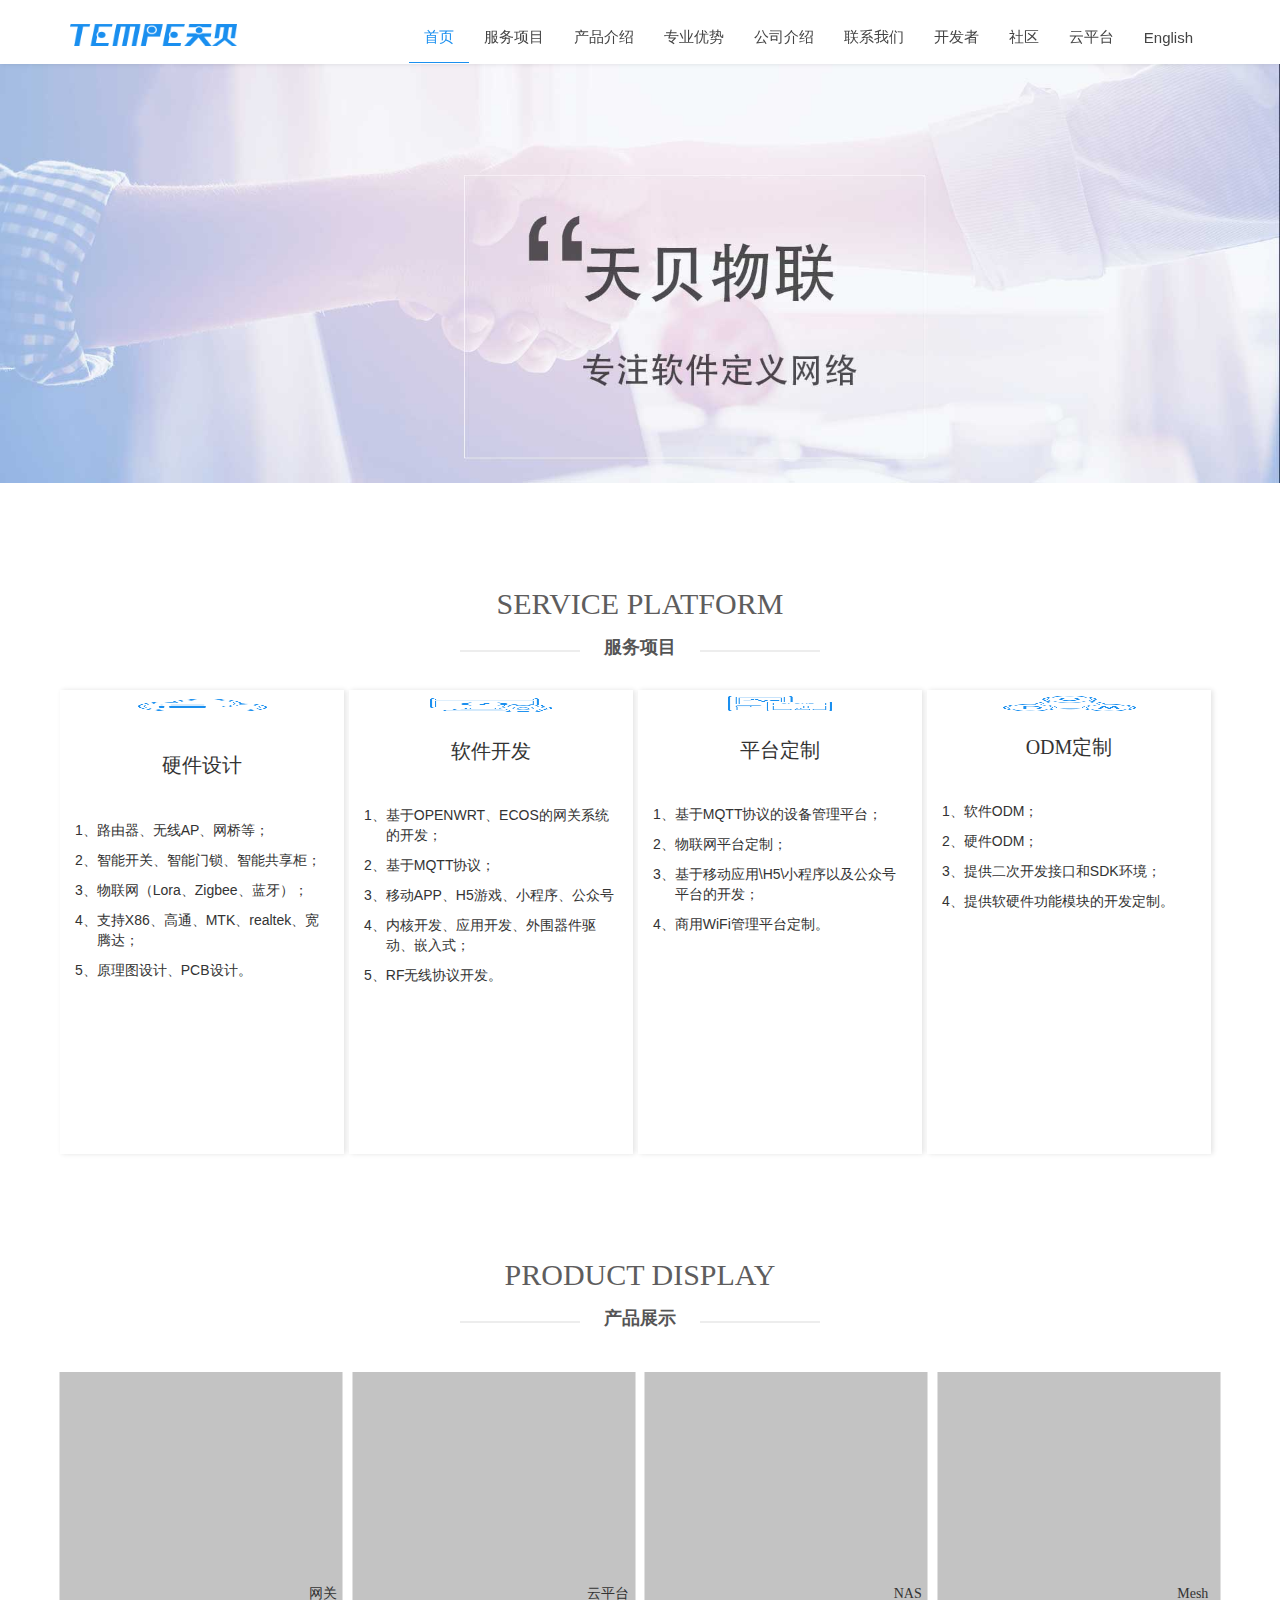
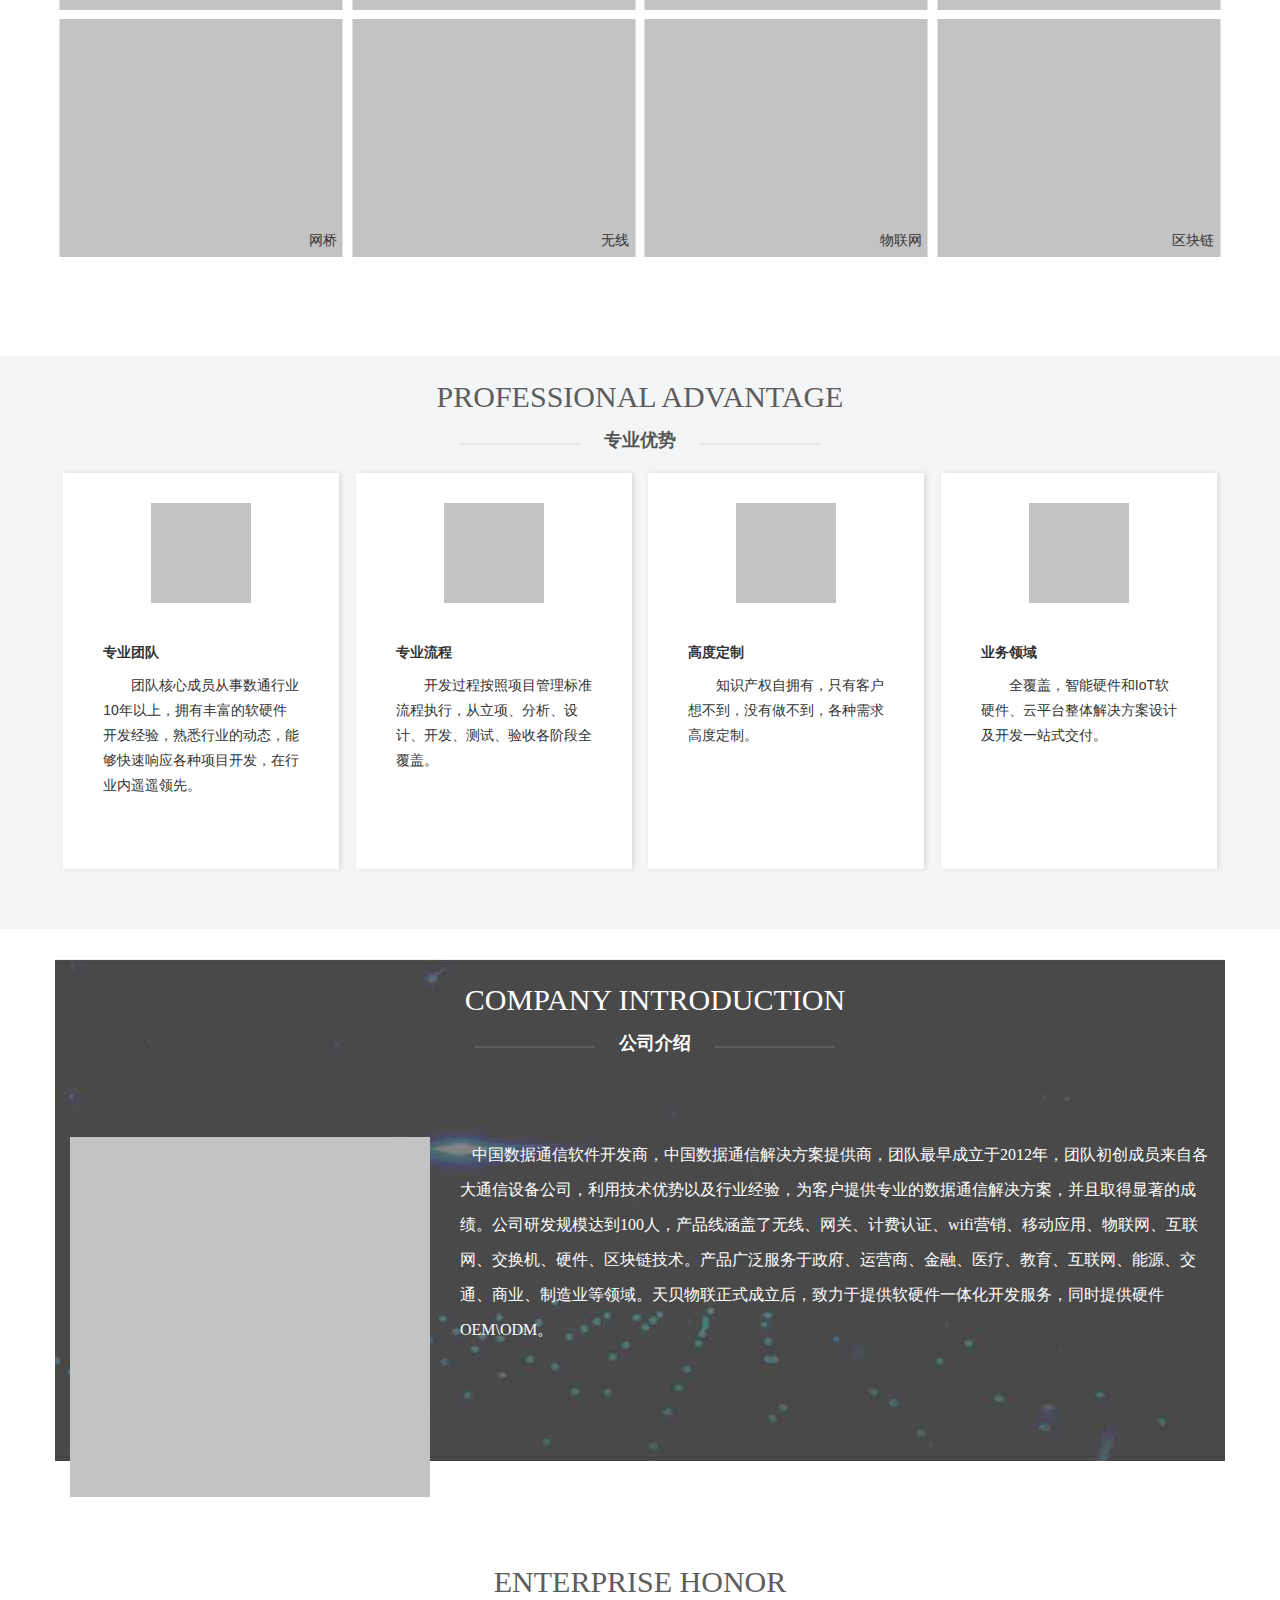
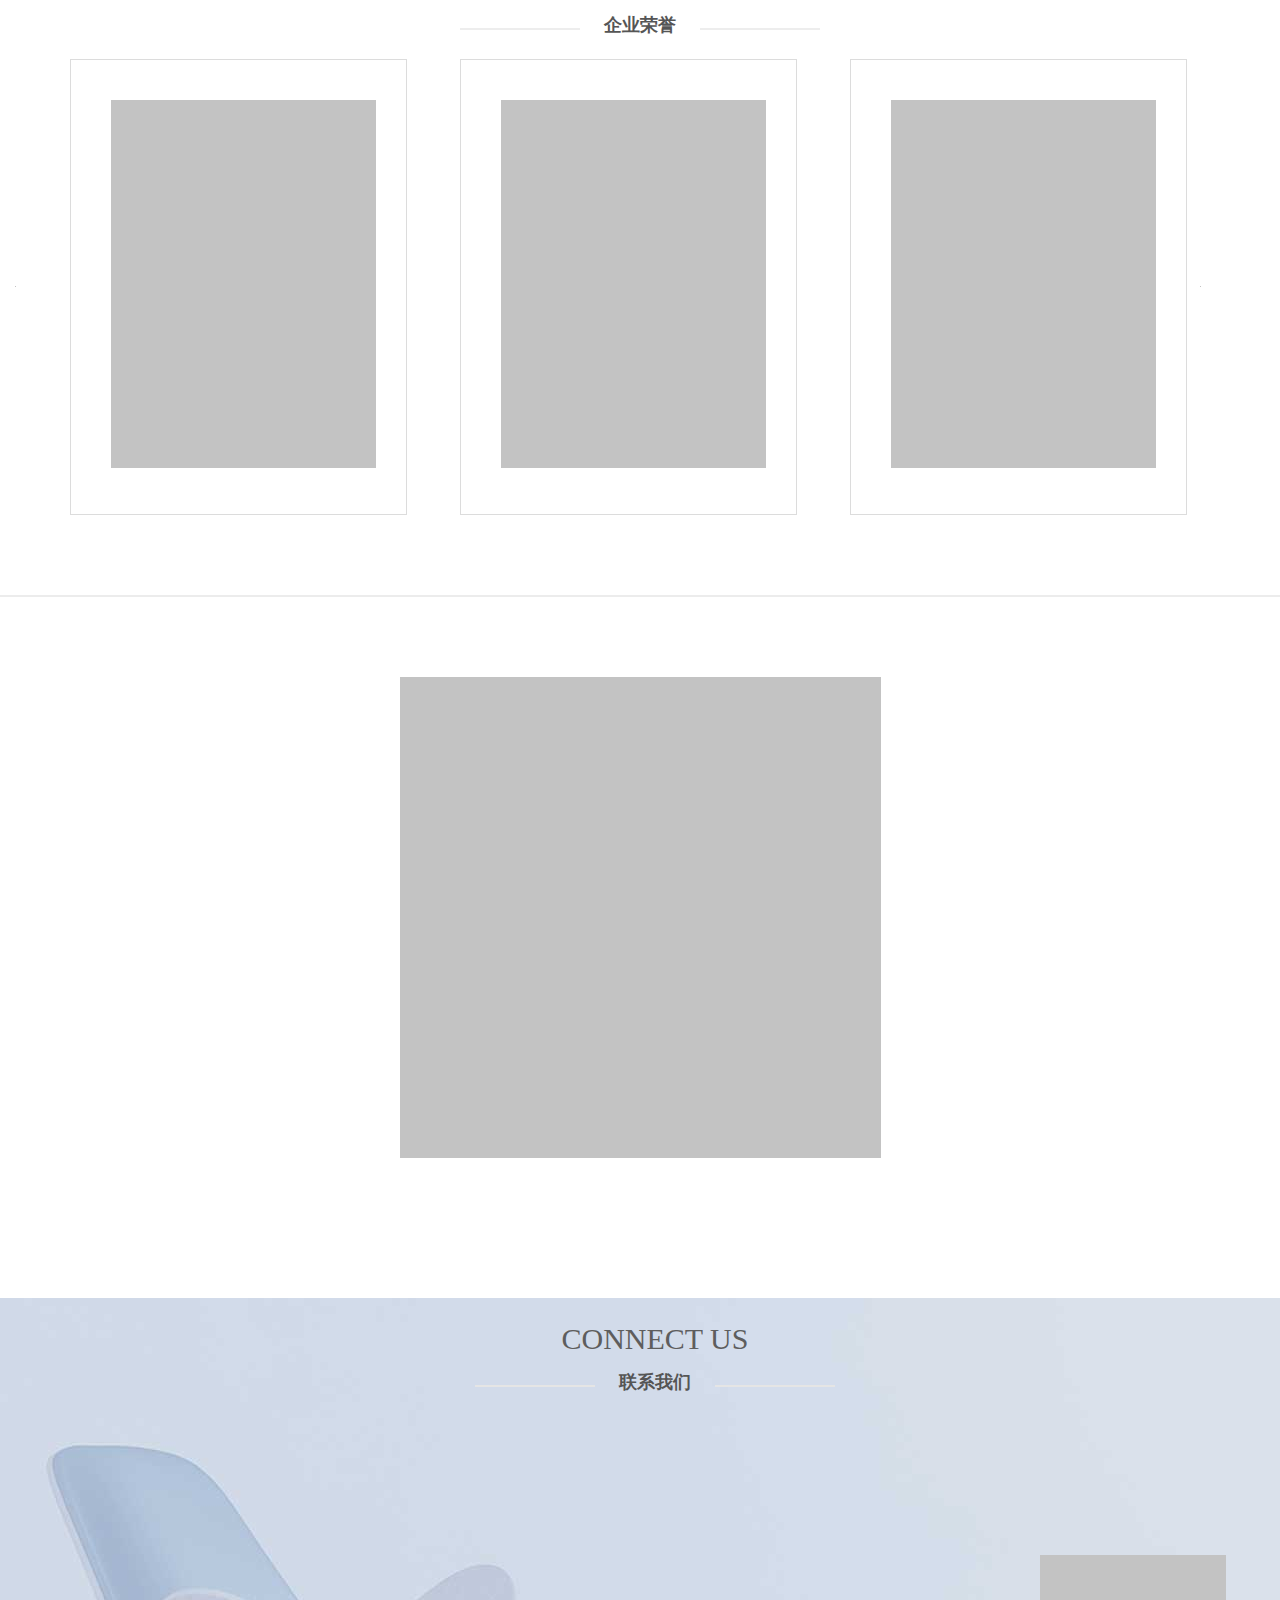
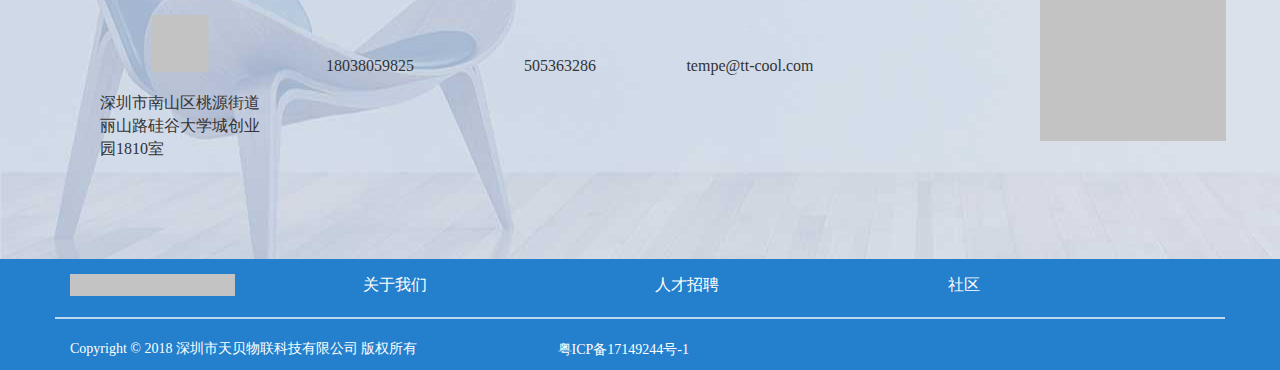
==== commit bea06623: "" ====
--- a/src/homepage/index.html
+++ b/src/homepage/index.html
@@ -8,9 +8,6 @@
     <meta name="viewport" content="width=device-width, initial-scale=1">
     <link rel="stylesheet" type="text/css" media="screen" href="../css/bootstrap.min.css" />
     <link rel="stylesheet" type="text/css" media="screen" href="../css/main.css" />
-    <link rel="stylesheet" type="text/css" media="screen" href="../css/swiper-3.4.2.min.css" />
-    <link rel="stylesheet" type="text/css" media="screen" href="../css/lightgallery.min.css" />
-    <link rel="stylesheet" type="text/css" media="screen" href="../css/lightgallery.css" />
     <!--引用百度地图API-->
     <style type="text/css">
         html,
@@ -39,21 +36,17 @@
 </head>
 
 <body>
-
-    <div class="duo-bg hidden-sm hidden-xs">
-
-    </div>
-    <div class="index-background" >
-        <div class="navbar navbar-fixed-top navbar-inverse p1">
+    <div class="index-background">
+        <div class="navbar navbar-fixed-top navbar-inverse p1" >
             <div class="container">
                 <div class="row">
-                    <div class="nav-logo col-md-2 col-sm-1  hidden-lg hidden-md" style="margin-top: -30px">
-
-                        <img alt="" width="167px" height="22px" src="../images/tempe-1.png" style="margin-top: 60px;" />
+                    <div class="nav-logo col-md-2 col-sm-1  hidden-lg hidden-md">
+    
+                        <img alt="" width="167px" height="22px" data-original="../images/tempe-1.png" style="margin-top: 24px;" />
                     </div>
                     <div class="nav-logo col-md-2 col-sm-1  hidden-sm hidden-xs ">
-
-                        <img alt="" width="167px" height="22px" src="../images/tempe-1.png" style="margin-top: 60px;" />
+    
+                        <img alt="" width="167px" height="22px" data-original="../images/tempe-1.png" style="margin-top: 24px;" />
                     </div>
                     <div class="navbar-header">
                         <button type="button" class="navbar-toggle" data-toggle="collapse" data-target="#navBar">
@@ -62,9 +55,9 @@
                             <span class="icon-bar"></span>
                         </button>
                     </div>
-                    <div class="collapse navbar-collapse navbar-right navba col-md-10 hidden-md col-sm-11" style="padding-top: 20px;margin-top: 30px;"
-                        id="navBar">
-                        <ul class="nav navbar-nav hidden-md hidden-sm hidden-lg" role="menu" style="font-size: 10px;">
+                    <div class="collapse navbar-collapse navbar-right navba col-md-10 hidden-md col-sm-11 xs-hd xsd_ds" style="margin-right:17px;"
+                        id="navBar" >
+                        <ul class="nav navbar-nav hidden-md hidden-sm hidden-lg" role="menu" style="font-size: 15px;">
                             <li id="b1" class="scroll_top" data-toggle="collapse" data-target="#navBar">
                                 <a href="#">首页</a>
                             </li>
@@ -88,12 +81,12 @@
                                 <a href="#">联系我们</a>
                             </li>
                             <li id="b8" data-target="#navBar" data-toggle="collapse">
-                                <a href="http://tt-cool.com">社区</a>
+                                <a href="http://tt-cool.com/forum/view/home/index.html" target="_blank">社区</a>
+                            </li>
+                            <li id="bb11">
+                                <a href="http://cloud.tt-cool.com" id="bbb11" target="_blank">云平台</a>
                             </li>
                             <li id="b9" data-target="#navBar" data-toggle="collapse">
-                                <a href="index.html">中文 </a>
-                            </li>
-                            <li id="b10" data-target="#navBar" data-toggle="collapse">
                                 <a href="English.html">English </a>
                             </li>
                         </ul>
@@ -124,13 +117,15 @@
                                 <a href="#" id="bbb7">开发者</a>
                             </li>
                             <li id="bb8">
-                                <a href="http://tt-cool.com" id="bbb8">社区</a>
-                            </li>
-                            <span style="position: relative;top: 12px;" id="bb9">
-                                |
-                                <a href="index.html" style="position: relative;top: 1px;color: rgba(26, 143, 239, 1)" id="bbb9"> 中文 </a> /
+                                <a href="http://tt-cool.com/forum/view/home/index.html" id="bbb8" target="_blank">社区</a>
+                            </li>
+                            <li id="bb10">
+                                <a href="http://cloud.tt-cool.com" id="bbb10" target="_blank">云平台</a>
+                            </li>
+                            <li id="bb11">
                                 <a href="English.html" style="position: relative;top: 1px;color: rgba(68, 68, 68, 1)"> English </a>
-                            </span>
+                            </li>
+                           
                         </ul>
                     </div>
                 </div>
@@ -138,11 +133,11 @@
         </div>
     </div>
     <div id="max_da">
-        <div class="beijin_1 hidden-sm hidden-xs">
-            <img alt="" width="100%" height="100%" src="../images/banner.png" />
+        <div class="beijin_1 hidden-sm hidden-xs" >
+            <img alt="" width="100%" height="100%" data-original="../images/banner.jpg" style="margin-top: -8px"/>
         </div>
-        <div class="hidden-md hidden-lg beijin_1">
-            <img alt="" width="100%" height="100%" src="../images/banner1.png" />
+        <div class="hidden-md hidden-lg beijin_1" >
+            <img alt="" width="100%" height="100%" data-original="../images/banner1.jpg" style="margin-top: -8px"/>
         </div>
         <div class="xiang_fuwu a">
             <div class="container hidden-xs hidden-sm">
@@ -155,13 +150,13 @@
                     <div class="col-md-4 "></div>
                     <div class="col-md-4">
                         <div class="col-md-4 col-sm-4 col-xs-4" style="border:0.5px solid rgba(229,229,229,1);opacity: 0.7;">
-
-                        </div>
-                        <div class="col-md-4 col-sm-4 col-xs-4 fuwu_tx1" style="margin-top: -15px;">
+    
+                        </div>
+                        <div class="col-md-4 col-sm-4 col-xs-4 fuwu_tx1" style="margin-top: -15px;font-weight: 600">
                             服务项目
                         </div>
                         <div class="col-md-4 col-sm-4 col-xs-4" style="border:0.5px solid rgba(229,229,229,1);opacity: 0.7;">
-
+    
                         </div>
                     </div>
                     <div class="col-md-4"></div>
@@ -170,73 +165,103 @@
             <div class="hidden-lg hidden-md" style="margin-top: -100px;height: 28px">
                 <span style="font-size:20px;
             font-family:MicrosoftYaHei;
-            color:rgba(51,51,51,1);line-height: 60px;margin-left: 20px">服务项目</span>
+            color:rgba(51,51,51,1);line-height: 60px;margin-left: 20px;font-weight: 600">服务项目</span>
             </div>
             <div class="container" style="margin-top: 30px">
                 <div class="row">
                     <div class="col-md-3 col-sm-12 col-xs-12 fuwu_kuang">
                         <div style="text-align:center;">
-                                <img alt="" width="129px" height="87px" style="margin-top: 51px" src="../images/icon1.png" />
+                            <img alt="" width="129px" height="87px" style="margin-top: 51px" data-original="../images/icon1.png" />
                         </div>
                         <div style="margin-top: 40px">
                             <p style="font-family:MicrosoftYaHei;
                     color:rgba(51,51,51,1);text-align: center;font-size:20px;">硬件设计</p>
                             <ul class="yin-color " style="padding:0;margin-top: 40px;">
                                 <li>1、路由器、无线AP、网桥等；</li>
-                                <li> 2、智能开关、智能门锁、智能共享柜；</li>
-                                <li>3、物联网（lora、zigbee、蓝牙）；</li>
-                                <li>4、支持X86、高通、MTK、realtek、宽腾达；</li>
+                                <li>2、智能开关、智能门锁、智能共享柜；</li>
+                                <li>3、物联网（Lora、Zigbee、蓝牙）；</li>
+                                <li style="display: flex">
+    
+                                    <div style="flex:1">4、</div>
+                                    <div style="flex:19">支持X86、高通、MTK、realtek、宽 腾达；</div>
+                                </li>
                                 <li>5、原理图设计、PCB设计。</li>
                             </ul>
                         </div>
                     </div>
                     <div class="col-md-3 col-sm-12 col-xs-12 fuwu_kuang">
-                            <div style="text-align:center;">
-                        <img alt="" width="122px" height="100px" style="margin-top: 51px"  src="../images/icon4.png" 
-                        />
+                        <div style="text-align:center;">
+                            <img alt="" width="122px" height="100px" style="margin-top: 51px" data-original="../images/icon4.png" />
                         </div>
                         <div style="margin-top: 40px">
                             <p style="font-family:MicrosoftYaHei;
                         color:rgba(51,51,51,1);text-align: center;margin-top: -15px;font-size:20px;">软件开发</p>
                             <ul class="yin-color " style="padding:0;margin-top: 40px;">
-                                <li>1、基于OPENWRT、ECOS的网关系统的开发；</li>
-                                <li>2、基于MQTT协议；</li>
-                                <li>3、移动APP、H5游戏、小程序、公众号；</li>
-                                <li>4、内核开发、应用开发、外围器件驱动、嵌入式；</li>
-                                <li>5、RF无线协议开发。</li>
+                                <li style="display: flex;">
+                                    <div style="flex:1">1、</div>
+                                    <div style="flex:18">基于OPENWRT、ECOS的网关系统的开发；</div>
+                                </li>
+                                <li style="display: flex;">
+                                    <div style="flex:1">2、</div>
+                                    <div style="flex:18">基于MQTT协议；</div>
+                                </li>
+                                <li style="display: flex;">
+    
+                                    <div style="flex:1">3、</div>
+                                    <div style="flex:18">移动APP、H5游戏、小程序、公众号</div>
+                                </li>
+                                <li style="display: flex;">
+    
+                                    <div style="flex:1">4、</div>
+                                    <div style="flex:18">内核开发、应用开发、外围器件驱动、嵌入式；</div>
+                                </li>
+                                <li style="display: flex;">
+    
+                                    <div style="flex:1">5、</div>
+                                    <div style="flex:18">RF无线协议开发。</div>
+                                </li>
                             </ul>
                         </div>
                     </div>
                     <div class="col-md-3 col-sm-12 col-xs-12 fuwu_kuang">
-                            <div style="text-align:center;">
-                        <img alt="" width="104px" height="118px" src="../images/icon2.png"  style="margin-top: 31px"
-                        />
+                        <div style="text-align:center;">
+                            <img alt="" width="104px" height="118px" data-original="../images/icon2.png" style="margin-top: 31px" />
                         </div>
                         <div style="margin-top: 40px">
                             <p style="font-family:MicrosoftYaHei;
                     color:rgba(51,51,51,1);text-align: center;margin-top: -15px;font-size:20px;">平台定制</p>
                             <ul class="yin-color " style="padding:0;margin-top: 40px;">
-                                <li>1、基于MQTT协议的设备管理平台；</li>
+                                <li>1、基于MQTT协议的设备管理平台；
+    
+                                </li>
                                 <li> 2、物联网平台定制；</li>
-                                <li>3、基于移动应用\H5\小程序以及公众号平台的开发；</li>
-                                <li> 4、商用wifi管理平台定制。</li>
+                                <li style="display: flex;">
+    
+                                    <div style="flex:1">3、</div>
+                                    <div style="flex:19">基于移动应用\H5\小程序以及公众号平台的开发；</div>
+                                </li>
+                                <li> 4、商用WiFi管理平台定制。</li>
                             </ul>
                         </div>
                     </div>
                     <div class="col-md-3 col-sm-12 col-xs-12 fuwu_kuang">
-                            <div style="text-align:center;">
-                        <img alt="" width="133px" height="120px" src="../images/icon3.png" style="margin-top: 31px"
-                        />
-                        </div>
-
+                        <div style="text-align:center;">
+                            <img alt="" width="133px" height="120px" data-original="../images/icon3.png" style="margin-top: 31px" />
+                        </div>
+    
                         <div style="margin-top: 40px">
                             <p style="font-family:MicrosoftYaHei;
-                        color:rgba(51,51,51,1);text-align: center;margin-top: -18px;font-size:20px;">硬件设计</p>
+                        color:rgba(51,51,51,1);text-align: center;margin-top: -18px;font-size:20px;">ODM定制
+    
+                    </p>
                             <ul class="yin-color " style="padding:0;margin-top: 40px;">
-                                <li>1、基于MQTT协议的设备管理平台；</li>
-                                <li> 2、物联网平台定制；</li>
-                                <li>3、基于移动应用\H5\小程序以及公众号平台的开发；</li>
-                                <li> 4、商用wifi管理平台定制。</li>
+                                <li> 1、软件ODM；</li>
+                                <li> 2、硬件ODM；</li>
+                                <li style="display: flex;">
+                                    <div style="flex:1">3、</div>
+                                    <div style="flex:19;">提供二次开发接口和SDK环境；</div>
+                                </li>
+                                <li> 4、提供软硬件功能模块的开发定制。</li>
                             </ul>
                         </div>
                     </div>
@@ -254,13 +279,13 @@
                     <div class="col-md-4 "></div>
                     <div class="col-md-4">
                         <div class="col-md-4 col-sm-4 col-xs-4" style="border:0.5px solid rgba(229,229,229,1);opacity: 0.7;">
-
-                        </div>
-                        <div class="col-md-4 col-sm-4 col-xs-4 fuwu_tx1" style="margin-top: -15px;">
+    
+                        </div>
+                        <div class="col-md-4 col-sm-4 col-xs-4 fuwu_tx1" style="margin-top: -15px;font-weight: 600">
                             产品展示
                         </div>
                         <div class="col-md-4 col-sm-4 col-xs-4" style="border:0.5px solid rgba(229,229,229,1);opacity: 0.7;">
-
+    
                         </div>
                     </div>
                     <div class="col-md-4"></div>
@@ -269,14 +294,14 @@
             <div class="hidden-md hidden-lg" style="margin-top: -100px;height: 58px;border-bottom: 1px solid #ececec;">
                 <span style="font-size:20px;
             font-family:MicrosoftYaHei;
-            color:rgba(51,51,51,1);line-height: 60px;margin-left: 18px
+            color:rgba(51,51,51,1);line-height: 60px;margin-left: 18px;font-weight: 600
             ">产品展示</span>
             </div>
             <div class="container hidden-sm hidden-xs" style="margin-top: 30px">
                 <div class="row">
                     <div class="col-md-3 col-sm-12 col-xs-12" id="zhe_1" style="margin-right: 0px">
                         <div class="zhan_border" style=" position: relative; left: 50%;transform: translateX(-50%)">
-                            <img alt="" width="283px" height="238px" src="../images/product2.png" />
+                            <img alt="" width="283px" height="238px" data-original="../images/product2.png" />
                             <div style="position: absolute;left: 249px;top: 212px;
                         font-family:MicrosoftYaHei;
                         ">网关</div>
@@ -291,14 +316,14 @@
                     </div>
                     <div class="col-md-3 col-sm-12 col-xs-12" id="zhe_2">
                         <div class="zhan_border" style=" position: relative; left: 50%;transform: translateX(-50%)">
-                            <img alt="" width="283px" height="238px" src="../images/product6.png" />
+                            <img alt="" width="283px" height="238px" data-original="../images/product6.png" />
                             <div style="position: absolute;left: 235px;top: 212px;
                         font-family:MicrosoftYaHei;
                         ">云平台</div>
                         </div>
                         <div class="zheyan" onclick="s1(2)" id="yan_2" style="display: none">
                             <img alt="" style="margin-top: 30%;transform:translateY(-30%);margin-left:50%;transform:translateX(-50%)" width="60px" height="60px"
-                                src="../images/jia.png" />
+                            src="../images/jia.png" />
                             <p style="font-size:18px;
                         font-family:MicrosoftYaHei;
                         color:rgba(255,253,253,1);text-align: center;margin-top: 10px">云平台</p>
@@ -306,14 +331,14 @@
                     </div>
                     <div class="col-md-3 col-sm-12 col-xs-12" id="zhe_3" style="    margin-left: 0px;">
                         <div class="zhan_border" style=" position: relative; left: 50%;transform: translateX(-50%)">
-                            <img alt="" width="283px" height="238px" src="../images/product4.png" />
+                            <img alt="" width="283px" height="238px" data-original="../images/product4.png" />
                             <div style="position: absolute;left: 249px;top: 212px;
                         font-family:MicrosoftYaHei;
                         ">NAS</div>
                         </div>
                         <div class="zheyan" onclick="s1(3)" id="yan_3" style="display: none">
                             <img alt="" style="margin-top: 30%;transform:translateY(-30%);margin-left:50%;transform:translateX(-50%)" width="60px" height="60px"
-                                src="../images/jia.png" />
+                            src="../images/jia.png" />
                             <p style="font-size:18px;
                         font-family:MicrosoftYaHei;
                         color:rgba(255,253,253,1);text-align: center;margin-top: 10px">NAS</p>
@@ -321,14 +346,14 @@
                     </div>
                     <div class="col-md-3 col-sm-12 col-xs-12" style="    margin-left: 0px;" id="zhe_4">
                         <div class="zhan_border" style=" position: relative; left: 50%;transform: translateX(-50%)">
-                            <img alt="" width="283px" height="238px" src="../images/product8.png" />
+                            <img alt="" width="283px" height="238px" data-original="../images/product8.png" />
                             <div style="position: absolute;left: 240px;top: 212px;
                         font-family:MicrosoftYaHei;
                         ">Mesh</div>
                         </div>
                         <div class="zheyan" onclick="s1(4)" id="yan_4" style="display: none">
                             <img alt="" style="margin-top: 30%;transform:translateY(-30%);margin-left:50%;transform:translateX(-50%)" width="60px" height="60px"
-                                src="../images/jia.png" />
+                            src="../images/jia.png" />
                             <p style="font-size:18px;
                         font-family:MicrosoftYaHei;
                         color:rgba(255,253,253,1);text-align: center;margin-top: 10px">Mesh</p>
@@ -336,14 +361,14 @@
                     </div>
                     <div class="col-md-3 col-sm-12 col-xs-12" style="    margin-left: 0px;" id="zhe_5">
                         <div class="zhan_border" style=" position: relative; left: 50%;transform: translateX(-50%)">
-                            <img alt="" width="283px" height="238px" src="../images/product3.png" />
+                            <img alt="" width="283px" height="238px" data-original="../images/product3.png" />
                             <div style="position: absolute;left: 249px;top: 212px;
                         font-family:MicrosoftYaHei;
                         ">网桥</div>
                         </div>
                         <div class="zheyan" onclick="s1(5)" id="yan_5" style="display: none">
                             <img alt="" style="margin-top: 30%;transform:translateY(-30%);margin-left:50%;transform:translateX(-50%)" width="60px" height="60px"
-                                src="../images/jia.png" />
+                            src="../images/jia.png" />
                             <p style="font-size:18px;
                         font-family:MicrosoftYaHei;
                         color:rgba(255,253,253,1);text-align: center;margin-top: 10px">网桥</p>
@@ -351,14 +376,14 @@
                     </div>
                     <div class="col-md-3 col-sm-12 col-xs-12" style="    margin-left: 0px;" id="zhe_6">
                         <div class="zhan_border" style=" position: relative; left: 50%;transform: translateX(-50%)">
-                            <img alt="" width="283px" height="238px" src="../images/product1.png" />
+                            <img alt="" width="283px" height="238px" data-original="../images/product1.png" />
                             <div style="position: absolute;left: 249px;top: 212px;
                         font-family:MicrosoftYaHei;
                         ">无线</div>
                         </div>
                         <div class="zheyan" onclick="s1(6)" id="yan_6" style="display: none">
                             <img alt="" style="margin-top: 30%;transform:translateY(-30%);margin-left:50%;transform:translateX(-50%)" width="60px" height="60px"
-                                src="../images/jia.png" />
+                            src="../images/jia.png" />
                             <p style="font-size:18px;
                         font-family:MicrosoftYaHei;
                         color:rgba(255,253,253,1);text-align: center;margin-top: 10px">无线</p>
@@ -366,14 +391,14 @@
                     </div>
                     <div class="col-md-3 col-sm-12 col-xs-12" style="    margin-left: 0px;" id="zhe_7">
                         <div class="zhan_border" style=" position: relative; left: 50%;transform: translateX(-50%)">
-                            <img alt="" width="283px" height="238px" src="../images/product5.png" />
+                            <img alt="" width="283px" height="238px" data-original="../images/product5.png" />
                             <div style="position: absolute;left: 235px;top: 212px;
                         font-family:MicrosoftYaHei;
                         ">物联网</div>
                         </div>
                         <div class="zheyan" onclick="s1(7)" id="yan_7" style="display: none">
                             <img alt="" style="margin-top: 30%;transform:translateY(-30%);margin-left:50%;transform:translateX(-50%)" width="60px" height="60px"
-                                src="../images/jia.png" />
+                            src="../images/jia.png" />
                             <p style="font-size:18px;
                         font-family:MicrosoftYaHei;
                         color:rgba(255,253,253,1);text-align: center;margin-top: 10px">物联网</p>
@@ -381,14 +406,14 @@
                     </div>
                     <div class="col-md-3 col-sm-12 col-xs-12" style="    margin-left: 0px;" id="zhe_8">
                         <div class="zhan_border" style=" position: relative; left: 50%;transform: translateX(-50%)">
-                            <img alt="" width="283px" height="238px" src="../images/product7.png" />
+                            <img alt="" width="283px" height="238px" data-original="../images/product7.png" />
                             <div style="position: absolute;left: 235px;top: 212px;
                         font-family:MicrosoftYaHei;
                         ">区块链</div>
                         </div>
                         <div class="zheyan" onclick="s1(8)" id="yan_8" style="display: none">
                             <img alt="" style="margin-top: 30%;transform:translateY(-30%);margin-left:50%;transform:translateX(-50%)" width="60px" height="60px"
-                                src="../images/jia.png" />
+                            src="../images/jia.png" />
                             <p style="font-size:18px;
                         font-family:MicrosoftYaHei;
                         color:rgba(255,253,253,1);text-align: center;margin-top: 10px">区块链</p>
@@ -399,105 +424,114 @@
             <div class="hidden-lg hidden-md">
                 <div class="flex_disp">
                     <div class="flex_1" onclick="myModal2(1)">
-                        <img src="../images/product1shou.png" alt="">
+                        <img data-original="../images/product1shou.png" alt="">
                         <p style="text-align: center;margin-top: 10px;font-family:MicrosoftYaHei;
                     color:rgba(85,85,85,1);">Mesh</p>
                     </div>
                     <div class="flex_2" onclick="myModal2(2)">
-                        <img src="../images/product2shou.png" alt="">
+                        <img data-original="../images/product2shou.png" alt="">
                         <p style="text-align: center;margin-top: 10px;font-family:MicrosoftYaHei;
                     color:rgba(85,85,85,1);">云平台</p>
                     </div>
                     <div class="flex_1" onclick="myModal2(3)">
-                        <img src="../images/product3shou.png" alt="">
+                        <img data-original="../images/product3shou.png" alt="">
                         <p style="text-align: center;margin-top: 10px;font-family:MicrosoftYaHei;
                         color:rgba(85,85,85,1);">NAS</p>
                     </div>
                 </div>
                 <div style="display: flex;justify-content: center; text-align: center;">
                     <div class="flex_1" onclick="myModal2(4)">
-                        <img src="../images/product4shou.png" alt="">
+                        <img data-original="../images/product4shou.png" alt="">
                         <p style="text-align: center;margin-top: 10px;font-family:MicrosoftYaHei;
                         color:rgba(85,85,85,1);">网桥</p>
                     </div>
                     <div class="flex_1" onclick="myModal2(5)">
-                        <img src="../images/product5shou.png" alt="">
+                        <img data-original="../images/product5shou.png" alt="">
                         <p style="text-align: center;margin-top: 10px;font-family:MicrosoftYaHei;
                         color:rgba(85,85,85,1);">无线</p>
                     </div>
                     <div class="flex_1" onclick="myModal2(6)">
-                        <img src="../images/product6shou.png" alt="">
+                        <img data-original="../images/product6shou.png" alt="">
                         <p style="text-align: center;margin-top: 10px;font-family:MicrosoftYaHei;
                             color:rgba(85,85,85,1);">网关</p>
                     </div>
                 </div>
                 <div style="display: flex;text-align: center;">
                     <div class="flex_1" onclick="myModal2(7)">
-                        <img src="../images/product7.png" width="115px" height="78px" alt="">
+                        <img data-original="../images/product7.png" width="115px" height="78px" alt="">
                         <p style="text-align: center;margin-top: 10px;;
                         font-family:MicrosoftYaHei;
                         color:rgba(85,85,85,1);">区块链</p>
                     </div>
                     <div class="flex_1" onclick="myModal2(8)">
-                        <img src="../images/product8shou.png" alt="">
+                        <img data-original="../images/product8shou.png" alt="">
                         <p style="text-align: center;margin-top: 10px;font-family:MicrosoftYaHei;
                         color:rgba(85,85,85,1);">物联网</p>
                     </div>
                     <div class="flex_1">
-
-                    </div>
-                </div>
-            </div>
-
+    
+                    </div>
+                </div>
+            </div>
+    
         </div>
         <div class="modal fade bs-example-modal-lg" tabindex="-1" role="dialog" id="myModal" aria-labelledby="myLargeModalLabel">
             <div class="modal-dialog modal-lg" role="document" style="margin-top:100px;width: 1198px;height:650px">
                 <div class="modal-content">
-                    <img onclick="myModal()" src="../images/icon@3x.png" alt="" style="margin-left: 88.5%">
-                    <div style="margin-top: -140px">
-                        <div style="text-align: center;font-size:18px;
-                            font-family:MicrosoftYaHei;
-                            color:rgba(17,6,6,1);padding:20px 0;" id="model_title">
-
-                        </div>
-                        <img width="574px" id="img_yan7" height="464px" src="../images/product7-big.png" alt="" style="position: relative; left: 50%;transform:translateX(-50%);display: none">
-                        <img width="574px" id="img_yan6" height="464px" src="../images/product5-big.png" alt="" style="position: relative; left: 50%;transform:translateX(-50%);display: none">
-                        <img width="574px" id="img_yan5" height="464px" src="../images/product1-big.png" alt="" style="position: relative; left: 50%;transform:translateX(-50%);display: none">
-                        <img width="574px" id="img_yan4" height="464px" src="../images/product3-big.png" alt="" style="position: relative; left: 50%;transform:translateX(-50%);display: none">
-                        <img width="574px" id="img_yan" height="464px" src="../images/product2-big.png" alt="" style="position: relative; left: 50%;transform:translateX(-50%);display: none">
-                        <img width="638px" id="img_yan1" height="436px" src="../images/product6-big.png" alt="" style="position: relative; left: 50%;transform:translateX(-50%);display: none">
-                        <img width="574px" id="img_yan2" height="464px" src="../images/product4-big.png" alt="" style="position: relative; left: 50%;transform:translateX(-50%);display: none">
-                        <img width="574px" id="img_yan3" height="464px" src="../images/product8-big.png" alt="" style="position: relative; left: 50%;transform:translateX(-50%);display: none">
-                        <p style="font-size:18px;
-                             font-family:MicrosoftYaHei;
-                             color:rgba(17,6,6,1);padding:20px 320px" id="model_foot">
-                        </p>
+                    <div class="modal-header">
+                        <button type="button" class="close" data-dismiss="modal" aria-label="Close">
+                            <span aria-hidden="true">&times;</span>
+                        </button>
+                        <h4 class="modal-title" id="model_title" style="text-align: center;font-weight: 600">
+    
+                        </h4>
+                    </div>
+                    <div class="modal-body">
+                        <div>
+                            <img width="574px" id="img_yan7" height="464px" src="../images/product7-big.png" alt="" style="position: relative; left: 50%;transform:translateX(-50%);display: none">
+                            <img width="574px" id="img_yan6" height="464px" src="../images/product5-big.png" alt="" style="position: relative; left: 50%;transform:translateX(-50%);display: none">
+                            <img width="574px" id="img_yan5" height="464px" src="../images/product1-big.png" alt="" style="position: relative; left: 50%;transform:translateX(-50%);display: none">
+                            <img width="574px" id="img_yan4" height="464px" src="../images/product3-big.png" alt="" style="position: relative; left: 50%;transform:translateX(-50%);display: none">
+                            <img width="574px" id="img_yan" height="464px" src="../images/product2-big.png" alt="" style="position: relative; left: 50%;transform:translateX(-50%);display: none">
+                            <img width="638px" id="img_yan1" height="436px" src="../images/product6-big.png" alt="" style="position: relative; left: 50%;transform:translateX(-50%);display: none">
+                            <img width="574px" id="img_yan2" height="464px" src="../images/product4-big.png" alt="" style="position: relative; left: 50%;transform:translateX(-50%);display: none">
+                            <img width="574px" id="img_yan3" height="464px" src="../images/product8-big.png" alt="" style="position: relative; left: 50%;transform:translateX(-50%);display: none">
+                            <p style="font-size:18px;
+                                                 font-family:MicrosoftYaHei;
+                                                 color:rgba(17,6,6,1);padding:20px 320px;line-height: 35px" id="model_foot">
+                            </p>
+                        </div>
                     </div>
                 </div>
             </div>
         </div>
         <div class="modal fade bs-example-modal-lg" tabindex="-1" role="dialog" id="myModal2" aria-labelledby="myLargeModalLabel">
-            <div class="modal-dialog modal-lg" role="document" style="margin-top:100px;width: 100%;height:180px">
+            <div class="modal-dialog modal-lg" role="document" style="margin-top: 20%; width: 100%;">
                 <div class="modal-content" style="margin-right: 19px">
-                    <div >
-                        <img onclick="hidden_myModal2()" src="../images/icon.png" style="margin-left: 87%;" alt="">
-                        <div style="text-align: center;font-size:18px;
-               font-family:MicrosoftYaHei;
-               color:rgba(17,6,6,1);padding:20px 0;" id="model_title2">
-                        </div>
-                        <div style="text-align: center">
+                    <div class="modal-header">
+                        <button type="button" class="close" data-dismiss="modal" aria-label="Close">
+                            <span aria-hidden="true">&times;</span>
+                        </button>
+                        <h4 class="modal-title" id="model_title2" style="text-align: center;font-weight: 600">
+    
+                        </h4>
+                    </div>
+                    <div class="modal-body">
+                        <div style="text-align: center;">
                             <img id="myModal2_img" alt="">
                         </div>
-                        <p style="font-size:18px;
-                font-family:MicrosoftYaHei;
-                color:rgba(17,6,6,1);padding:20px 30px" id="model_foot2">
-
-                        </p>
+                        <div style="display: flex;justify-content: center;width: 100%;align-items: center;padding:10px 15px;">
+                            <span style="font-size:15px;line-height: 25px;
+                            font-family:MicrosoftYaHei;
+                            color:rgba(17,6,6,1);" id="model_foot2">
+    
+                        </span>
+                        </div>
                     </div>
                 </div>
             </div>
         </div>
-        <div class="xiang_fuwu c"  style="background:#f4f5f6;">
+        <div class="xiang_fuwu c" style="background:#f4f5f6;">
             <div class="container hidden-sm hidden-xs" style="padding-top: 20px">
                 <div class="fuwu_tx">
                     PROFESSIONAL ADVANTAGE
@@ -508,13 +542,13 @@
                     <div class="col-md-4 "></div>
                     <div class="col-md-4">
                         <div class="col-md-4 col-sm-4 col-xs-4" style="border:0.5px solid rgba(229,229,229,1);opacity: 0.7;">
-
-                        </div>
-                        <div class="col-md-4 col-sm-4 col-xs-4 fuwu_tx1" style="margin-top: -15px;">
+    
+                        </div>
+                        <div class="col-md-4 col-sm-4 col-xs-4 fuwu_tx1" style="margin-top: -15px;font-weight: 600">
                             专业优势
                         </div>
                         <div class="col-md-4 col-sm-4 col-xs-4" style="border:0.5px solid rgba(229,229,229,1);opacity: 0.7;">
-
+    
                         </div>
                     </div>
                     <div class="col-md-4"></div>
@@ -524,50 +558,50 @@
                 <div style="border:1px solid #ececec;background: #fff;height: 58px">
                     <span style="line-height: 60px;font-size:20px;margin-left: 10px;
                 font-family:MicrosoftYaHei;
-                color:rgba(51,51,51,1);">专业优势</span>
+                color:rgba(51,51,51,1);font-weight: 600">专业优势</span>
                 </div>
             </div>
             <div class="container hidden-sm hidden-xs" style="margin-top: 20px">
                 <div class="row">
                     <div class="col-md-3 col-sm-12 col-xs-12">
                         <div class="zhuan_x" id="zhuan1" style=" position: relative; left: 50%;transform: translateX(-50%)">
-
-                            <img id="zhuan_img" width="100px" height="100px" src="../images/professional6.png" alt="" style="position: relative;left: 50%;  transform: translateX(-50%);top:30px">
+    
+                            <img id="zhuan_img" width="100px" height="100px" data-original="../images/professional6.png" alt="" style="position: relative;left: 50%;  transform: translateX(-50%);top:30px">
                             <img id="zhuan_img1" width="100px" height="100px" src="../images/professional2.png" alt="" style="position: relative;left: 50%;  transform: translateX(-50%);top:30px;display:none">
                             <div style="padding:0 40px;margin-top: 70px" id="zhuan_color">
                                 <p style="font-weight: 600;font-family:MicrosoftYaHei;">专业团队</p>
-                                <p>&nbsp;&nbsp;&nbsp; 团队核心成员来自华为、腾讯、深信服、腾达等深圳知名企业，拥有10年以上软硬件开发经验。团队核心成员来自华为、腾讯、深信服、腾达等深圳知名企业，拥有10年以上软硬件开发经验。</p>
+                                <p style="line-height: 25px;"> <span style="margin-left: 28px;">团队核心</span>成员从事数通行业10年以上，拥有丰富的软硬件开发经验，熟悉行业的动态，能够快速响应各种项目开发，在行业内遥遥领先。</p>
                             </div>
                         </div>
                     </div>
                     <div class="col-md-3 col-sm-12 col-xs-12">
                         <div class="zhuan_x" id="zhuan2" style=" position: relative; left: 50%;transform: translateX(-50%)">
-                            <img id="zhuan_img_1" width="100px" height="100px" src="../images/professional1.png" alt="" style="position: relative;left: 50%;  transform: translateX(-50%);top:30px">
+                            <img id="zhuan_img_1" width="100px" height="100px" data-original="../images/professional1.png" alt="" style="position: relative;left: 50%;  transform: translateX(-50%);top:30px">
                             <img id="zhuan_img_1s" width="100px" height="100px" src="../images/professional5.png" alt="" style="position: relative;left: 50%;  transform: translateX(-50%);top:30px;display:none">
                             <div style="padding:0 40px;margin-top: 70px;" id="zhuan_color1">
                                 <p style="font-weight: 600;font-family:MicrosoftYaHei;">专业流程</p>
-                                <p>&nbsp;&nbsp;&nbsp;开发过程按照项目管理标准流程执行，从立项、分析、设计、开发、测试、验收各阶段全覆盖。</p>
+                                <p style="line-height: 25px"><span style="margin-left: 28px;">开发过程</span>按照项目管理标准流程执行，从立项、分析、设计、开发、测试、验收各阶段全覆盖。</p>
                             </div>
                         </div>
                     </div>
                     <div class="col-md-3 col-sm-12 col-xs-12">
                         <div class="zhuan_x" id="zhuan3" style=" position: relative; left: 50%;transform: translateX(-50%)">
-                            <img id="zhuan_img_2" width="100px" height="100px" src="../images/professional3.png" alt="" style="position: relative;left: 50%;  transform: translateX(-50%);top:30px;">
+                            <img id="zhuan_img_2" width="100px" height="100px" data-original="../images/professional3.png" alt="" style="position: relative;left: 50%;  transform: translateX(-50%);top:30px;">
                             <img id="zhuan_img_2s" width="100px" height="100px" src="../images/professional7.png" alt="" style="position: relative;left: 50%;  transform: translateX(-50%);top:30px;display:none">
                             <div style="padding:0 40px;margin-top: 70px" id="zhuan_color2">
                                 <p style="font-weight: 600;font-family:MicrosoftYaHei;">高度定制</p>
-                                <p>&nbsp;&nbsp;&nbsp;知识产权自拥有，只有客户想不到，没有做不到，各种需求高度定制。
+                                <p style="line-height: 25px"><span style="margin-left: 28px;">知识产权</span>自拥有，只有客户想不到，没有做不到，各种需求高度定制。
                                 </p>
                             </div>
                         </div>
                     </div>
                     <div class="col-md-3 col-sm-12 col-xs-12">
                         <div class="zhuan_x" id="zhuan4" style=" position: relative; left: 50%;transform: translateX(-50%)">
-                            <img id="zhuan_img_3" width="100px" height="100px" src="../images/professional4.png" alt="" style="position: relative;left: 50%;  transform: translateX(-50%);top:30px;">
+                            <img id="zhuan_img_3" width="100px" height="100px" data-original="../images/professional4.png" alt="" style="position: relative;left: 50%;  transform: translateX(-50%);top:30px;">
                             <img id="zhuan_img_3s" width="100px" height="100px" src="../images/professional8.png" alt="" style="position: relative;left: 50%;  transform: translateX(-50%);top:30px;display:none">
                             <div style="padding:0 40px;margin-top: 70px" id="zhuan_color3">
                                 <p style="font-weight: 600;font-family:MicrosoftYaHei;">业务领域</p>
-                                <p>&nbsp;&nbsp;&nbsp;全覆盖，智能硬件和IoT软硬件、云平台整体解决方案设计及开发一站式交付。
+                                <p style="line-height: 25px"><span style="margin-left: 28px;">全覆盖，智</span>能硬件和IoT软硬件、云平台整体解决方案设计及开发一站式交付。
                                 </p>
                             </div>
                         </div>
@@ -576,609 +610,739 @@
             </div>
             <div class="flex_zhuan hidden-lg hidden-md">
                 <div class="flex_zhuan_1">
-                    <div class="flex_zhuan_border" style="height: 280px">
+                    <div class="flex_zhuan_border" style="height: 310px">
                         <div class="flex_zhuan_img">
-                            <img src="../images/teamshou.png" alt="">
+                            <img data-original="../images/teamshou.png" alt="">
                         </div>
                         <p style="text-align: center;font-family:MicrosoftYaHei;
                             color:rgba(51,51,51,1);font-weight: 600">专业团队</p>
                         <p style="padding:0 15px;font-family:MicrosoftYaHei;
-                            color:rgba(85,85,85,1);">&nbsp;&nbsp;&nbsp;团队核心成员来自华为、腾讯、深信服、腾达等深圳知名企业，拥有10年以上软硬件开发经验。</p>
+                            color:rgba(85,85,85,1);line-height: 25px"><span style="margin-left: 28px;">团队核心</span>成员从事数通行业10年以上，拥有丰富的软硬件开发经验，熟悉行业的动态，能够快速响应各种项目开发，在行业内遥遥领先。</p>
                     </div>
                 </div>
                 <div class="flex_zhuan_2">
-                    <div class="flex_zhuan_border" style="height: 280px">
+                    <div class="flex_zhuan_border" style="height: 310px">
                         <div class="flex_zhuan_img">
-                            <img src="../images/processshou.png" alt="">
+                            <img data-original="../images/processshou.png" alt="">
                         </div>
                         <p style="text-align: center;font-family:MicrosoftYaHei;
                             color:rgba(51,51,51,1);font-weight: 600">专业流程</p>
                         <p style="padding:0 15px;font-family:MicrosoftYaHei;
-                            color:rgba(85,85,85,1);">&nbsp;&nbsp;&nbsp;开发过程按照项目管理标准流程执行，从立项、分析、设计、开发、测试、验收各阶段全覆盖。</p>
+                            color:rgba(85,85,85,1);line-height: 25px"><span style="margin-left: 28px;">开发过程</span>按照项目管理标准流程执行，从立项、分析、设计、开发、测试、验收各阶段全覆盖。</p>
                     </div>
                 </div>
             </div>
             <div class="flex_zhuan  hidden-lg hidden-md" style="margin-top: 20px;">
                 <div class="flex_zhuan_1">
-                    <div class="flex_zhuan_border" style="height: 280px">
+                    <div class="flex_zhuan_border" style="height: 310px">
                         <div class="flex_zhuan_img">
-                            <img src="../images/customshou.png" alt="">
+                            <img data-original="../images/customshou.png" alt="">
                         </div>
                         <p style="text-align: center;font-family:MicrosoftYaHei;
                                 color:rgba(51,51,51,1);font-weight: 600">高度定制</p>
                         <p style="padding:0 15px;font-family:MicrosoftYaHei;
-                                color:rgba(85,85,85,1);">&nbsp;&nbsp;&nbsp;知识产权自拥有，只有客户想不到，没有做不到，各种需求高度定制。</p>
+                                color:rgba(85,85,85,1);line-height: 25px"><span style="margin-left: 28px;">知识产权</span>自拥有，只有客户想不到，没有做不到，各种需求高度定制。</p>
                     </div>
                 </div>
                 <div class="flex_zhuan_2">
-                    <div class="flex_zhuan_border">
-                        <div class="flex_zhuan_border" style="height: 280px">
+                    <div >
+                        <div class="flex_zhuan_border" style="height: 310px">
                             <div class="flex_zhuan_img">
-                                <img src="../images/businessshou.png" alt="">
+                                <img data-original="../images/businessshou.png" alt="">
                             </div>
                             <p style="text-align: center;font-family:MicrosoftYaHei;
                                 color:rgba(51,51,51,1);font-weight: 600">业务全面</p>
                             <p style="padding:0 15px;font-family:MicrosoftYaHei;
-                                color:rgba(85,85,85,1);">&nbsp;&nbsp;&nbsp;业务领域 全覆盖，智能硬件和IoT软硬件、云平台整体解决方案设计及开发一站式交付。</p>
+                                color:rgba(85,85,85,1);line-height: 25px"><span style="margin-left: 28px;">全覆盖，智</span>能硬件和IoT软硬件、云平台整体解决方案设计及开发一站式交付。</p>
                         </div>
                     </div>
                 </div>
             </div>
             <div style="padding-top: 1px;" class="hidden-lg hidden-md">
-                    &nbsp;
-                </div>
+                &nbsp;
+            </div>
         </div>
-            <div class="xiang_fuwu  d" style="margin-top: 30px">
-                <div class="container hidden-sm hidden-xs" style="background: url('../images/bj.png') no-repeat;height: 502px">
-                    <div class="container hidden-sm hidden-xs">
-                        <div class="fuwu_tx" style="color:#fff;padding-top: 20px">
-                            COMPANY INTRODUCTION
-                        </div>
-                    </div>
-                    <div class="container hidden-sm hidden-xs" style="margin-top: 24px">
-                        <div class="row">
-                            <div class="col-md-4 "></div>
-                            <div class="col-md-4">
-                                <div class="col-md-4 col-sm-4 col-xs-4" style="border:0.5px solid rgba(229,229,229,1);opacity: 0.7;">
-
-                                </div>
-                                <div class="col-md-4 col-sm-4 col-xs-4 fuwu_tx1" style="margin-top: -15px;color:#fff">
-                                    公司介绍
-                                </div>
-                                <div class="col-md-4 col-sm-4 col-xs-4" style="border:0.5px solid rgba(229,229,229,1);opacity: 0.7;">
-
-                                </div>
-                            </div>
-                            <div class="col-md-4"></div>
-                        </div>
-                    </div>
-                    <div class="hidden-xs hidden-sm">
-                        <div class="row">
-                            <div style="margin-top: 80px;padding:0">
-                                <div class="col-md-4">
-                                    <img width="100%" height="100%" src="../images/company.png" alt="">
-                                </div>
-                                <div class="col-md-8">
-                                    <span style="font-size:16px;
-                            font-family:MicrosoftYaHei;
-                            color:rgba(254,254,254,1);
-                            line-height:35px;">
-                            &nbsp;&nbsp;&nbsp;中国数据通信软件开发商，中国数据通信解决方案提供商，团队最早成立于2012年，团队初创成员来自各大通信设备公司，利用技术优势以及行业经验，为客户提供专业的数据通信解决方案，并且取得显著的成绩。公司研发规模达到100人，产品线涵盖了无线、网关、计费认证、wifi营销、移动应用、物联网、互联网、交换机、硬件、区块链技术。产品广泛服务于政府、运营商、金融、医疗、教育、互联网、能源、交通、商业、制造业等领域。天贝物联正式成立后，确认了软件一体化解决方案的方针政策，同时提供硬件OEM\ODM。
-                                    </span>
-                                </div>
-                            </div>
-                        </div>
-                    </div>
-                </div>
-                <div class="hidden-lg hidden-md" style="background: url('../images/Introductionshou.png') no-repeat ;">
-                    <p style="font-size:20px;
-            font-family:MicrosoftYaHei;
-            color:rgba(254,254,254,1);margin-left: 19px;padding-top: 25px">公司介绍</p>
-                    <p style="font-size:15px;
-            font-family:MicrosoftYaHei;
-            color:rgba(254,254,254,1);line-height: 30px;padding:10px 30px">
-                        &nbsp;&nbsp;&nbsp; 中国数据通信软件开发商，中国数据通信解决方案提供商，团队最早成立于2012年，团队初创成员来自各大通信设备公司，利用技术优势以及行业经验，为客户提供专业的数据通信解决方案，并且取得显著的成绩。公司研发规模达到100人，产品线涵盖了无线、网关、计费认证、wifi营销、移动应用、物联网、互联网、交换机、硬件、区块链技术。产品广泛服务于政府、运营商、金融、医疗、教育、互联网、能源、交通、商业、制造业等领域。天贝物联正式成立后，确认了软件一体化解决方案的方针政策，同时提供硬件OEM\ODM。
-                    </p>
-                </div>
-            </div>
-            <div class="xiang_fuwu ">
-                <div class="container hidden-xs hidden-sm">
-                    <div class="fuwu_tx">
-                        ENTERPRISE HONOR
-                    </div>
-                </div>
-                <div class="container hidden-xs hidden-sm" style="margin-top: 24px">
-                    <div class="row">
-                        <div class="col-md-4 "></div>
-                        <div class="col-md-4">
-                            <div class="col-md-4 col-sm-4 col-xs-4" style="border:0.5px solid rgba(229,229,229,1);opacity: 0.7;">
-
-                            </div>
-                            <div class="col-md-4 col-sm-4 col-xs-4 fuwu_tx1" style="margin-top: -15px;color:#555">
-                                企业荣誉
-                            </div>
-                            <div class="col-md-4 col-sm-4 col-xs-4" style="border:0.5px solid rgba(229,229,229,1);opacity: 0.7;">
-
-                            </div>
-                        </div>
-                        <div class="col-md-4"></div>
-                    </div>
-                </div>
-                <div class="container hidden-xs hidden-sm" style="margin-top: 20px">
-                    <div class="row">
-                        <div id="carousel-example-generic" class="carousel slide" data-ride="carousel">
-
-                            <!-- Wrapper for slides -->
-                            <div class="carousel-inner" role="listbox">
-                                <div class="item active">
-                                    <div class="col-md-4">
-                                        <div class="rongyu" id="lun_img1">
-                                            <img src="../images/82hao.jpg" width="305px" height="408px" alt="" style="padding:20px 20px;margin-left: 20px;margin-top: 20px">
-                                        </div>
-                                    </div>
-                                    <div class="col-md-4">
-                                        <div class="rongyu" id="lun_img2">
-                                            <img src="../images/880001.jpg" width="305px" height="408px" alt="" style="padding:20px 20px;margin-left: 20px;margin-top: 20px">
-                                        </div>
-                                    </div>
-                                    <div class="col-md-4">
-                                        <div class="rongyu" id="lun_img3">
-                                            <img src="../images/880002.jpg" width="305px" height="408px" alt="" style="padding:20px 20px;margin-left: 20px;margin-top: 20px">
-                                        </div>
-                                    </div>
-                                </div>
-                                <div class="item">
-                                    <div class="col-md-4">
-                                        <div class="rongyu" id="lun_img4">
-                                            <img src="../images/880003.jpg" width="305px" height="408px" alt="" style="padding:20px 20px;margin-left: 20px;margin-top: 20px">
-                                        </div>
-                                    </div>
-                                    <div class="col-md-4">
-                                        <div class="rongyu" id="lun_img5">
-                                            <img src="../images/880004.jpg" width="305px" height="408px" alt="" style="padding:20px 20px;margin-left: 20px;margin-top: 20px">
-                                        </div>
-                                    </div>
-                                    <div class="col-md-4">
-                                        <div class="rongyu" id="lun_img6">
-                                            <img src="../images/880005.jpg" width="305px" height="408px" alt="" style="padding:20px 20px;margin-left: 20px;margin-top: 20px">
-                                        </div>
-                                    </div>
-                                </div>
-                                <div class="item">
-                                    <div class="col-md-4">
-                                        <div class="rongyu" id="lun_img7">
-                                            <img src="../images/880006.jpg" width="305px" height="408px" alt="" style="padding:20px 20px;margin-left: 20px;margin-top: 20px">
-                                        </div>
-                                    </div>
-                                    <div class="col-md-4">
-                                        <div class="rongyu" id="lun_img8">
-                                            <img src="../images/880007.jpg" width="305px" height="408px" alt="" style="padding:20px 20px;margin-left: 20px;margin-top: 20px">
-                                        </div>
-                                    </div>
-                                    <div class="col-md-4">
-                                        <div class="rongyu" id="lun_img9">
-                                            <img src="../images/880008.jpg" width="305px" height="408px" alt="" style="padding:20px 20px;margin-left: 20px;margin-top: 20px">
-                                        </div>
-                                    </div>
-                                </div>
-                                <div class="item">
-                                    <div class="col-md-4">
-                                        <div class="rongyu" id="lun_img10">
-                                            <img src="../images/880009.jpg" width="305px" height="408px" alt="" style="padding:20px 20px;margin-left: 20px;margin-top: 20px">
-                                        </div>
-                                    </div>
-                                    <div class="col-md-4">
-                                        <div class="rongyu" id="lun_img11">
-                                            <img src="../images/880010.jpg" width="305px" height="408px" alt="" style="padding:20px 20px;margin-left: 20px;margin-top: 20px">
-                                        </div>
-                                    </div>
-                                </div>
-                            </div>
-
-                            <!-- Controls -->
-                            <a class="left" href="#carousel-example-generic" style="position: relative;top: -240px;left: -40px" role="button" data-slide="prev">
-                                <img src="../images/more2.png" alt="">
-
-                            </a>
-                            <a class="right " href="#carousel-example-generic" role="button" style="position: relative;top: -240px;left: 1140px" data-slide="next">
-                                <img src="../images/more1.png" alt="">
-                            </a>
-                        </div>
-                    </div>
-                </div>
-                <div class="modal fade " tabindex="-1" role="dialog" id="myModal1" aria-labelledby="myLargeModalLabel">
-                    <div class="modal-dialog " role="document" style="margin-top:50px;">
-                        <img id="model_img" style="display: none" src="../images/82hao.jpg" height="900px" alt="">
-                        <img id="model_img1" style="display: none" src="../images/880001.jpg" height="900px" alt="">
-                        <img id="model_img2" style="display: none" src="../images/880002.jpg" height="900px" alt="">
-
-                        <img id="model_img3" style="display: none" src="../images/880003.jpg" height="900px" alt="">
-                        <img id="model_img4" style="display: none" src="../images/880004.jpg" height="900px" alt="">
-                        <img id="model_img5" style="display: none" src="../images/880005.jpg" height="900px" alt="">
-
-                        <img id="model_img6" style="display: none" src="../images/880006.jpg" height="900px" alt="">
-                        <img id="model_img7" style="display: none" src="../images/880007.jpg" height="900px" alt="">
-                        <img id="model_img8" style="display: none" src="../images/880008.jpg" height="900px" alt="">
-
-                        <img id="model_img9" style="display: none" src="../images/880009.jpg" height="900px" alt="">
-                        <img id="model_img10" style="display: none" src="../images/880010.jpg" height="900px" alt="">
-                    </div>
-                </div>
-                <div class="hidden-md hidden-lg" style="margin-top: -85px;;border:1px solid #ececec;height: 58px;line-height: 55px;">
-                    <span style="font-size:24px;
-            font-family:MicrosoftYaHei;
-            color:rgba(51,51,51,1);margin-left: 10px">企业荣誉</span>
-                </div>
-                <div class="hidden-lg hidden-md" style="margin-top: 20px;border-bottom:1px solid #ececec">
-                    <div class="swiper-container">
-                        <div class="swiper-wrapper">
-                            <div class="swiper-slide">
-                                <div style="text-align: center;">
-                                    <div id="myModal3">
-                                        <div id="lightgallery">
-                                            <a href="../images/880005.jpg">
-                                                <img src="../images/880006(1).png">
-                                            </a>
-                                            <a href="../images/880004.jpg">
-                                                <img src="../images/880006(1).png">
-                                            </a>
-                                            <a href="../images/880003.jpg">
-                                                <img src="../images/880006(1).png">
-                                            </a>
-
-                                        </div>
-                                    </div>
-
-                                </div>
-                            </div>
-                            <div class="swiper-slide">
-                                <div style="text-align: center;">
-                                    <div id="lightgallery1">
-                                        <a href="../images/880004.jpg">
-                                            <img src="../images/880006(1).png">
-                                        </a>
-                                        <a href="../images/880001.jpg">
-                                            <img src="../images/880006(1).png">
-                                        </a>
-                                        <a href="../images/880002.jpg">
-                                            <img src="../images/880006(1).png">
-                                        </a>
-
-                                    </div>
-                                </div>
-                            </div>
-                        </div>
-                    </div>
-                    <div style="margin-top: 20px">
-
-                    </div>
-                </div>
-                <div class="container hidden-xs hidden-sm" style="margin-top: 50px;text-align: center;">
-                    <img width="481px" height="481px" style="text-align: center;" src="../images/cooperation1.png" alt="">
-                </div>
-                <div class="container hidden-md hidden-lg" style="margin-top: 50px;text-align: center;">
-                    <img width="300px" height="300px" style="text-align: center;" src="../images/cooperation1.png" alt="">
-                </div>
-            </div>
-            <div class="xiang_fuwu" style="margin-top: 140px">
+        <div class="xiang_fuwu  d" style="margin-top: 30px">
+            <div class="container hidden-sm hidden-xs" style="background: url('../images/bj.jpg') no-repeat;height: 502px">
                 <div class="container hidden-sm hidden-xs">
-                    <div class="fuwu_tx">
-                        PARTNERS
+                    <div class="fuwu_tx" style="color:#fff;padding-top: 20px">
+                        COMPANY INTRODUCTION
                     </div>
                 </div>
                 <div class="container hidden-sm hidden-xs" style="margin-top: 24px">
                     <div class="row">
                         <div class="col-md-4 "></div>
                         <div class="col-md-4">
-                            <div class="col-md-4 col-sm-4 col-xs-4" style="border:0.5px solid rgba(229,229,229,1);opacity: 0.7;">
-
-                            </div>
-                            <div class="col-md-4 col-sm-4 col-xs-4 fuwu_tx1" style="margin-top: -15px;color:#555">
-                                合作伙伴
-                            </div>
-                            <div class="col-md-4 col-sm-4 col-xs-4" style="border:0.5px solid rgba(229,229,229,1);opacity: 0.7;">
-
+                            <div class="col-md-4 col-sm-4 col-xs-4" style="border:0.5px solid #666;opacity: 0.7;">
+    
+                            </div>
+                            <div class="col-md-4 col-sm-4 col-xs-4 fuwu_tx1" style="margin-top: -15px;color:#fff;font-weight: 600">
+                                公司介绍
+                            </div>
+                            <div class="col-md-4 col-sm-4 col-xs-4" style="border:0.5px solid #666;opacity: 0.7;">
+    
                             </div>
                         </div>
                         <div class="col-md-4"></div>
                     </div>
                 </div>
-                <div class="container  hidden-sm hidden-xs" style="margin-top: 80px">
+                <div class="hidden-xs hidden-sm">
                     <div class="row">
-                        <div class="col-md-3 col-xs-12 col-sm-12">
-                            <div class="img_border">
-                                <img src="../images/ko.png" alt="">
-                            </div>
-                        </div>
-                        <div class="col-md-3 col-xs-12 col-sm-12">
-                            <div class="img_border">
-                                <img src="../images/ac.png" alt="">
-                            </div>
-                        </div>
-                        <div class="col-md-3 col-xs-12 col-sm-12">
-                            <div class="img_border">
-                                <img src="../images/zt.png" alt="">
-                            </div>
-                        </div>
-                        <div class="col-md-3 col-xs-12 col-sm-12">
-                            <div class="img_border">
-                                <img src="../images/ki.png" alt="">
-                            </div>
-                        </div>
-                    </div>
-                </div>
-                <div class="hidden-md hidden-lg" style="margin-top: -85px;;border:1px solid #ececec;height: 58px;line-height: 55px;">
-                    <span style="font-size:24px;
+                        <div style="margin-top: 80px;padding:0">
+                            <div class="col-md-4">
+                                <img width="100%" height="100%" data-original="../images/company.png" alt="">
+                            </div>
+                            <div class="col-md-8">
+                                <span style="font-size:16px;
+                            font-family:MicrosoftYaHei;
+                            color:rgba(254,254,254,1);
+                            line-height:35px;">
+                                    &nbsp;&nbsp;&nbsp;中国数据通信软件开发商，中国数据通信解决方案提供商，团队最早成立于2012年，团队初创成员来自各大通信设备公司，利用技术优势以及行业经验，为客户提供专业的数据通信解决方案，并且取得显著的成绩。公司研发规模达到100人，产品线涵盖了无线、网关、计费认证、wifi营销、移动应用、物联网、互联网、交换机、硬件、区块链技术。产品广泛服务于政府、运营商、金融、医疗、教育、互联网、能源、交通、商业、制造业等领域。天贝物联正式成立后，致力于提供软硬件一体化开发服务，同时提供硬件OEM\ODM。
+                                </span>
+                            </div>
+                        </div>
+                    </div>
+                </div>
+            </div>
+            <div class="hidden-lg hidden-md" style="background: url('../images/Introductionshou.jpg') no-repeat ;">
+                <p style="font-size:20px;
+            font-family:MicrosoftYaHei;
+            color:rgba(254,254,254,1);margin-left: 19px;padding-top: 25px;font-weight: 600">公司介绍</p>
+                <p style="font-size:15px;
+            font-family:MicrosoftYaHei;
+            color:rgba(254,254,254,1);line-height: 30px;padding:10px 30px">
+                    &nbsp;&nbsp;&nbsp; 中国数据通信软件开发商，中国数据通信解决方案提供商，团队最早成立于2012年，团队初创成员来自各大通信设备公司，利用技术优势以及行业经验，为客户提供专业的数据通信解决方案，并且取得显著的成绩。公司研发规模达到100人，产品线涵盖了无线、网关、计费认证、wifi营销、移动应用、物联网、互联网、交换机、硬件、区块链技术。产品广泛服务于政府、运营商、金融、医疗、教育、互联网、能源、交通、商业、制造业等领域。天贝物联正式成立后，致力于提供软硬件一体化开发服务，同时提供硬件OEM\ODM。
+                </p>
+            </div>
+        </div>
+        <div class="xiang_fuwu ">
+            <div class="container hidden-xs hidden-sm">
+                <div class="fuwu_tx">
+                    ENTERPRISE HONOR
+                </div>
+            </div>
+            <div class="container hidden-xs hidden-sm" style="margin-top: 24px">
+                <div class="row">
+                    <div class="col-md-4 "></div>
+                    <div class="col-md-4">
+                        <div class="col-md-4 col-sm-4 col-xs-4" style="border:0.5px solid rgba(229,229,229,1);opacity: 0.7;">
+    
+                        </div>
+                        <div class="col-md-4 col-sm-4 col-xs-4 fuwu_tx1" style="margin-top: -15px;color:#555;font-weight: 600">
+                            企业荣誉
+                        </div>
+                        <div class="col-md-4 col-sm-4 col-xs-4" style="border:0.5px solid rgba(229,229,229,1);opacity: 0.7;">
+    
+                        </div>
+                    </div>
+                    <div class="col-md-4"></div>
+                </div>
+            </div>
+            <div class="container hidden-xs hidden-sm" id="lunboqi" style="margin-top: 20px">
+                <div class="row">
+                    <div id="carousel-example-generic" class="carousel slide" data-ride="carousel">
+    
+                        <!-- Wrapper for slides -->
+                        <div class="carousel-inner" role="listbox">
+                            <div class="item active">
+                                <div class="col-md-4">
+                                    <div class="rongyu" id="lun_img1">
+                                        <img data-original="../images/82hao.jpg" width="305px" height="408px" alt="" style="padding:20px 20px;margin-left: 20px;margin-top: 20px">
+                                    </div>
+                                </div>
+                                <div class="col-md-4">
+                                    <div class="rongyu" id="lun_img2">
+                                        <img data-original="../images/880001.jpg" width="305px" height="408px" alt="" style="padding:20px 20px;margin-left: 20px;margin-top: 20px">
+                                    </div>
+                                </div>
+                                <div class="col-md-4">
+                                    <div class="rongyu" id="lun_img3">
+                                        <img data-original="../images/880002.jpg" width="305px" height="408px" alt="" style="padding:20px 20px;margin-left: 20px;margin-top: 20px">
+                                    </div>
+                                </div>
+                            </div>
+                            <div class="item">
+                                <div class="col-md-4">
+                                    <div class="rongyu" id="lun_img4">
+                                        <img data-original="../images/880003.jpg" width="305px" height="408px" alt="" style="padding:20px 20px;margin-left: 20px;margin-top: 20px">
+                                    </div>
+                                </div>
+                                <div class="col-md-4">
+                                    <div class="rongyu" id="lun_img5">
+                                        <img  data-original="../images/880004.jpg" width="305px" height="408px" alt="" style="padding:20px 20px;margin-left: 20px;margin-top: 20px">
+                                    </div>
+                                </div>
+                                <div class="col-md-4">
+                                    <div class="rongyu" id="lun_img6">
+                                        <img  data-original="../images/880005.jpg" width="305px" height="408px" alt="" style="padding:20px 20px;margin-left: 20px;margin-top: 20px">
+                                    </div>
+                                </div>
+                            </div>
+                            <div class="item">
+                                <div class="col-md-4">
+                                    <div class="rongyu" id="lun_img7">
+                                        <img  data-original="../images/880006.jpg" width="305px" height="408px" alt="" style="padding:20px 20px;margin-left: 20px;margin-top: 20px">
+                                    </div>
+                                </div>
+                                <div class="col-md-4">
+                                    <div class="rongyu" id="lun_img8">
+                                        <img  data-original="../images/880007.jpg" width="305px" height="408px" alt="" style="padding:20px 20px;margin-left: 20px;margin-top: 20px">
+                                    </div>
+                                </div>
+                                <div class="col-md-4">
+                                    <div class="rongyu" id="lun_img9">
+                                        <img  data-original="../images/880008.jpg" width="305px" height="408px" alt="" style="padding:20px 20px;margin-left: 20px;margin-top: 20px">
+                                    </div>
+                                </div>
+                            </div>
+                            <div class="item">
+                                <div class="col-md-4">
+                                    <div class="rongyu" id="lun_img10">
+                                        <img  data-original="../images/880009.jpg" width="305px" height="408px" alt="" style="padding:20px 20px;margin-left: 20px;margin-top: 20px">
+                                    </div>
+                                </div>
+                                <div class="col-md-4">
+                                    <div class="rongyu" id="lun_img11">
+                                        <img  data-original="../images/880010.jpg" width="305px" height="408px" alt="" style="padding:20px 20px;margin-left: 20px;margin-top: 20px">
+                                    </div>
+                                </div>
+                            </div>
+                        </div>
+    
+                        <!-- Controls -->
+                        <a class="left" href="#carousel-example-generic" style="position: relative;top: -240px;left: -40px" role="button" data-slide="prev">
+                            <img data-original="../images/more2.png" alt="" id="prev">
+    
+                        </a>
+                        <a class="right " href="#carousel-example-generic" role="button" style="position: relative;top: -240px;left: 1140px" data-slide="next" >
+                            <img data-original="../images/more1.png" alt="" id="next_s">
+                        </a>
+                    </div>
+                </div>
+            </div>
+            <div class="modal fade " tabindex="-1" role="dialog" id="myModal1" aria-labelledby="myLargeModalLabel">
+                <div class="modal-dialog " id="modal_ims" role="document" style="margin-top:50px;">
+                     <img id="model_img"  height="900px" alt="" >
+                </div>
+            </div>
+            <div class="hidden-md hidden-lg" style="margin-top: -85px;;border:1px solid #ececec;height: 58px;line-height: 55px;">
+                <span style="font-size:24px;
+            font-family:MicrosoftYaHei;
+            color:rgba(51,51,51,1);margin-left: 10px;font-weight: 600">企业荣誉</span>
+            </div>
+            <div class="hidden-lg hidden-md" style="margin-top: 20px;border-bottom:1px solid #ececec">
+                    <div class="swiper-container">
+                            <div class="swiper-wrapper">
+                                <div class="swiper-slide">
+                                    <div style="text-align: center;">
+                                        <div id="myModal3">
+                                            <div id="lightgallery">
+                                                <a href="../images/82hao.jpg">
+                                                    <img data-original="../images/82hao.jpg" width="101px" height="134px">
+                                                </a>
+                                                <a href="../images/880004.jpg">
+                                                    <img data-original="../images/880004.jpg" width="101px" height="134px">
+                                                </a>
+                                                <a href="../images/880002.jpg">
+                                                    <img data-original="../images/880002.jpg" width="101px" height="134px">
+                                                </a>
+                                        
+                                        
+                                                <a style="display: none" href="../images/880003.jpg">
+                                                    <img data-original="../images/880003.jpg" width="101px" height="134px">
+                                                </a>
+                                                <a style="display: none" href="../images/880004.jpg">
+                                                    <img data-original="../images/880004.jpg">
+                                                </a>
+                                                <a style="display: none" href="../images/880005.jpg">
+                                                    <img data-original="../images/880005.jpg">
+                                                </a>
+                                        
+                                                <a style="display: none" href="../images/880006.jpg">
+                                                    <img data-original="../images/880006.jpg">
+                                                </a>
+                                                <a style="display: none" href="../images/880007.jpg">
+                                                    <img data-original="../images/880007.jpg">
+                                                </a>
+                                                <a style="display: none" href="../images/880008.jpg">
+                                                    <img data-original="../images/880008.jpg">
+                                                </a>
+                                        
+                                                <a style="display: none" href="../images/880009.jpg">
+                                                    <img data-original="../images/880009.jpg">
+                                                </a>
+                                                <a style="display: none" href="../images/880010.jpg">
+                                                    <img data-original="../images/880010.jpg">
+                                                </a>
+                                            </div>
+                                        </div>
+                            
+                                    </div>
+                                </div>
+                                <div class="swiper-slide">
+                                    <div style="text-align: center;">
+                                        <div id="lightgallery1">
+                                                <a style="display: none" href="../images/82hao.jpg">
+                                                    <img data-original="../images/82hao.jpg">
+                                                </a>
+                                                <a style="display: none" href="../images/880004.jpg">
+                                                    <img data-original="../images/880004.jpg">
+                                                </a>
+                                                <a style="display: none" href="../images/880002.jpg">
+                                                    <img data-original="../images/880002.jpg">
+                                                </a>
+                            
+                            
+                                                <a  href="../images/880003.jpg">
+                                                    <img data-original="../images/880003.jpg"  width="101px" height="134px">
+                                                </a>
+                                                <a  href="../images/880004.jpg">
+                                                    <img data-original="../images/880004.jpg"  width="101px" height="134px">
+                                                </a>
+                                                <a  href="../images/880005.jpg">
+                                                    <img data-original="../images/880005.jpg"  width="101px" height="134px">
+                                                </a>
+                            
+                                                <a style="display: none" href="../images/880006.jpg">
+                                                    <img data-original="../images/880006.jpg">
+                                                </a>
+                                                <a style="display: none" href="../images/880007.jpg">
+                                                    <img data-original="../images/880007.jpg">
+                                                </a>
+                                                <a style="display: none" href="../images/880008.jpg">
+                                                    <img data-original="../images/880008.jpg">
+                                                </a>
+                            
+                                                <a style="display: none" href="../images/880009.jpg">
+                                                    <img data-original="../images/880009.jpg">
+                                                </a>
+                                                <a style="display: none" href="../images/880010.jpg">
+                                                    <img data-original="../images/880010.jpg">
+                                                </a>
+                                        </div>
+                                    </div>
+                                </div>
+                                <div class="swiper-slide">
+                                        <div style="text-align: center;">
+                                            <div id="lightgallery2">
+                                                    <a style="display: none" href="../images/82hao.jpg">
+                                                        <img data-original="../images/82hao.jpg">
+                                                    </a>
+                                                    <a style="display: none" href="../images/880004.jpg">
+                                                        <img data-original="../images/880004.jpg">
+                                                    </a>
+                                                    <a style="display: none" href="../images/880002.jpg">
+                                                        <img data-original="../images/880002.jpg">
+                                                    </a>
+                            
+                            
+                                                    <a  style="display: none"  href="../images/880003.jpg">
+                                                        <img data-original="../images/880003.jpg">
+                                                    </a>
+                                                    <a style="display: none"  href="../images/880004.jpg">
+                                                        <img data-original="../images/880004.jpg">
+                                                    </a>
+                                                    <a  style="display: none"  href="../images/880005.jpg">
+                                                        <img data-original="../images/880005.jpg">
+                                                    </a>
+                            
+                                                    <a  href="../images/880006.jpg">
+                                                        <img data-original="../images/880006.jpg" width="101px" height="134px">
+                                                    </a>
+                                                    <a  href="../images/880007.jpg">
+                                                        <img data-original="../images/880007.jpg" width="101px" height="134px">
+                                                    </a>
+                                                    <a  href="../images/880008.jpg">
+                                                        <img data-original="../images/880008.jpg" width="101px" height="134px">
+                                                    </a>
+                            
+                                                    <a style="display: none" href="../images/880009.jpg">
+                                                        <img data-original="../images/880009.jpg">
+                                                    </a>
+                                                    <a style="display: none" href="../images/880010.jpg">
+                                                        <img data-original="../images/880010.jpg">
+                                                    </a>
+                                            </div>
+                                        </div>
+                                </div>
+                                <div class="swiper-slide">
+                                        <div style="text-align: center;">
+                                            <div id="lightgallery3">
+                                                    <a style="display: none" href="../images/82hao.jpg">
+                                                        <img data-original="../images/82hao.jpg">
+                                                    </a>
+                                                    <a style="display: none" href="../images/880004.jpg">
+                                                        <img data-original="../images/880004.jpg">
+                                                    </a>
+                                                    <a style="display: none" href="../images/880002.jpg">
+                                                        <img data-original="../images/880002.jpg">
+                                                    </a>
+                            
+                            
+                                                    <a  style="display: none"  href="../images/880003.jpg">
+                                                        <img data-original="../images/880003.jpg">
+                                                    </a>
+                                                    <a style="display: none"  href="../images/880004.jpg">
+                                                        <img data-original="../images/880004.jpg">
+                                                    </a>
+                                                    <a  style="display: none"  href="../images/880005.jpg">
+                                                        <img data-original="../images/880005.jpg">
+                                                    </a>
+                            
+                                                    <a style="display: none" href="../images/880006.jpg" >
+                                                        <img data-original="../images/880006.jpg">
+                                                    </a>
+                                                    <a style="display: none" href="../images/880007.jpg">
+                                                        <img data-original="../images/880007.jpg">
+                                                    </a>
+                                                    <a style="display: none" href="../images/880008.jpg">
+                                                        <img data-original="../images/880008.jpg">
+                                                    </a>
+                            
+                                                    <a  href="../images/880009.jpg">
+                                                        <img data-original="../images/880009.jpg" width="101px" height="134px">
+                                                    </a>
+                                                    <a  href="../images/880010.jpg">
+                                                        <img data-original="../images/880009.jpg"  width="101px" height="134px">
+                                                    </a>
+                                            </div>
+                                        </div>
+                                </div>
+                            </div>
+                            </div>
+                <div style="margin-top: 20px">
+    
+                </div>
+            </div>
+            <div style="border:0.5px solid #ececec;margin-top: 60px" class="hidden-sm hidden-xs">
+    
+            </div>
+            <div class="container hidden-xs hidden-sm" style="margin-top: 80px;text-align: center;">
+                <img width="481px" height="481px" style="text-align: center;" data-original="../images/cooperation1.png" alt="">
+            </div>
+            <div class="container hidden-md hidden-lg" style="margin-top: 50px;text-align: center;">
+                <img width="300px" height="300px" style="text-align: center;" data-original="../images/cooperation1.png" alt="">
+            </div>
+        </div>
+        <div class="xiang_fuwu" style="margin-top: 140px;display:none">
+            <div class="container hidden-sm hidden-xs">
+                <div class="fuwu_tx">
+                    PARTNERS
+                </div>
+            </div>
+            <div class="container hidden-sm hidden-xs" style="margin-top: 24px;display: none">
+                <div class="row">
+                    <div class="col-md-4 "></div>
+                    <div class="col-md-4">
+                        <div class="col-md-4 col-sm-4 col-xs-4" style="border:0.5px solid rgba(229,229,229,1);opacity: 0.7;">
+    
+                        </div>
+                        <div class="col-md-4 col-sm-4 col-xs-4 fuwu_tx1" style="margin-top: -15px;color:#555;font-weight: 600">
+                            合作伙伴
+                        </div>
+                        <div class="col-md-4 col-sm-4 col-xs-4" style="border:0.5px solid rgba(229,229,229,1);opacity: 0.7;">
+    
+                        </div>
+                    </div>
+                    <div class="col-md-4"></div>
+                </div>
+            </div>
+            <div class="container  hidden-sm hidden-xs" style="margin-top: 80px;display: none">
+                <div class="row">
+                    <div class="col-md-3 col-xs-12 col-sm-12">
+                        <div class="img_border">
+                            <img data-original="../images/ko.png" alt="">
+                        </div>
+                    </div>
+                    <div class="col-md-3 col-xs-12 col-sm-12">
+                        <div class="img_border">
+                            <img data-original="../images/ac.png" alt="">
+                        </div>
+                    </div>
+                    <div class="col-md-3 col-xs-12 col-sm-12">
+                        <div class="img_border">
+                            <img data-original="../images/zt.png" alt="">
+                        </div>
+                    </div>
+                    <div class="col-md-3 col-xs-12 col-sm-12">
+                        <div class="img_border">
+                            <img data-original="../images/ki.png" alt="">
+                        </div>
+                    </div>
+                </div>
+            </div>
+            <div class="hidden-md hidden-lg" style="margin-top: -85px;;border:1px solid #ececec;height: 58px;line-height: 55px;display: none">
+                <span style="font-size:24px;
                 font-family:MicrosoftYaHei;
-                color:rgba(51,51,51,1);margin-left: 10px">合作伙伴</span>
-                </div>
-                <div class="hidden-lg hidden-md" style="margin-top: 20px">
-                    <div style="display: flex;padding: 20px 10px;justify-content: center">
-                        <div style="flex:1">
-                            <img src="../images/koshou.png" alt="">
-                        </div>
-                        <div style="flex:1">
-                            <img src="../images/acshou.png" alt="">
-                        </div>
-                        <div style="flex:1">
-                            <img src="../images/ztshou.png" alt="">
-                        </div>
-                        <div style="flex:1">
-                            <img src="../images/jsshou.png" alt="">
-                        </div>
-                    </div>
-                </div>
-            </div>
-            <div class="xiang_fuwu f xiang_dsa">
-                <div class="container hidden-sm hidden-xs">
-                    <div class="container">
-                        <div class="fuwu_tx" style="padding-top: 20px">
-                            CONNECT US
-                        </div>
-                    </div>
-                    <div class="container" style="margin-top: 24px">
-                        <div class="row">
-                            <div class="col-md-4 "></div>
-                            <div class="col-md-4">
-                                <div class="col-md-4 col-sm-4 col-xs-4" style="border:1px solid rgba(229,229,229,1);">
-
-                                </div>
-                                <div class="col-md-4 col-sm-4 col-xs-4 fuwu_tx1" style="margin-top: -15px;color:#555">
-                                    联系我们
-                                </div>
-                                <div class="col-md-4 col-sm-4 col-xs-4" style="border:1px solid rgba(229,229,229,1);">
-
-                                </div>
-                            </div>
-                            <div class="col-md-4"></div>
-                        </div>
-                    </div>
-                    <div class="container hidden-xs hidden-sm" style="margin-top: 220px">
-                        <div class="col-md-2" id="lianxi_1">
-                            <div>
-                                <img id="lianxi_1s_img" width="57px" height="57px" style="position: relative; left: 50%;transform: translateX(-50%);" src="../images/address2.png"
-                                    alt="">
-                                <img id="lianxi_1_img" width="57px" height="57px" style="position: relative; left: 50%;transform: translateX(-50%);display: none"
-                                    src="../images/address.png" alt="">
-                            </div>
-                            <p style="font-size:16px;
+                color:rgba(51,51,51,1);margin-left: 10px;font-weight: 600">合作伙伴</span>
+            </div>
+            <div class="hidden-lg hidden-md" style="margin-top: 20px;display: none">
+                <div style="display: flex;padding: 20px 10px;justify-content: center">
+                    <div style="flex:1">
+                        <img data-original="../images/koshou.png" alt="">
+                    </div>
+                    <div style="flex:1">
+                        <img data-original="../images/acshou.png" alt="">
+                    </div>
+                    <div style="flex:1">
+                        <img data-original="../images/ztshou.png" alt="">
+                    </div>
+                    <div style="flex:1">
+                        <img data-original="../images/jsshou.png" alt="">
+                    </div>
+                </div>
+            </div>
+        </div>
+        <div class="xiang_fuwu f xiang_dsa" id="height_top">
+            <div class="container hidden-sm hidden-xs">
+                <div class="container">
+                    <div class="fuwu_tx" style="padding-top: 20px">
+                        CONNECT US
+                    </div>
+                </div>
+                <div class="container" style="margin-top: 24px">
+                    <div class="row">
+                        <div class="col-md-4 "></div>
+                        <div class="col-md-4">
+                            <div class="col-md-4 col-sm-4 col-xs-4" style="border:1px solid rgba(229,229,229,1);">
+    
+                            </div>
+                            <div class="col-md-4 col-sm-4 col-xs-4 fuwu_tx1" style="margin-top: -15px;color:#555;font-weight: 600">
+                                联系我们
+                            </div>
+                            <div class="col-md-4 col-sm-4 col-xs-4" style="border:1px solid rgba(229,229,229,1);">
+    
+                            </div>
+                        </div>
+                        <div class="col-md-4"></div>
+                    </div>
+                </div>
+                <div class="container hidden-xs hidden-sm" style="margin-top: 220px">
+                    <div class="col-md-2" id="lianxi_1">
+                        <div>
+                            <img id="lianxi_1s_img" width="57px" height="57px" style="position: relative; left: 50%;transform: translateX(-50%);" data-original="../images/address2.png"
+                                alt="">
+                            <img id="lianxi_1_img" width="57px" height="57px" style="position: relative; left: 50%;transform: translateX(-50%);display: none"
+                               src="../images/address.png" alt="">
+                        </div>
+                        <p style="font-size:16px;
                     font-family:MicrosoftYaHei;
-                    color:rgba(51,51,51,1);margin-top: 20px" id="lianxi_tx">深圳市南山区桃源街道丽山路 10号桑泰大厦1201
-                            </p>
-                        </div>
-                        <div class="col-md-2" id="lianxi_2">
-                            <div>
-                                <img id="lianxi_2s_img" src="../images/phone.png" alt="" style="position: relative; left: 50%;transform: translateX(-50%);">
-                                <img id="lianxi_2_img" src="../images/phone2.png" alt="" style="position: relative; left: 50%;transform: translateX(-50%);display: none">
-                            </div>
-                            <p style="font-size:16px;
+                    color:rgba(51,51,51,1);margin-top: 20px" id="lianxi_tx">深圳市南山区桃源街道丽山路硅谷大学城创业园1810室
+                        </p>
+                    </div>
+                    <div class="col-md-2" id="lianxi_2">
+                        <div>
+                            <img id="lianxi_2s_img" data-original="../images/phone.png" alt="" style="position: relative; left: 50%;transform: translateX(-50%);">
+                            <img id="lianxi_2_img" src="../images/phone2.png" alt="" style="position: relative; left: 50%;transform: translateX(-50%);display: none">
+                        </div>
+                        <p style="font-size:16px;
                     font-family:MicrosoftYaHei;
                     color:rgba(51,51,51,1);margin-top: 20px;text-align: center" id="lianxi_tx1">18038059825
-                            </p>
-                        </div>
-                        <div class="col-md-2" id="lianxi_3">
-                            <div>
-                                <img id="lianxi_3s_img" src="../images/qq.png" alt="" style="position: relative; left: 50%;transform: translateX(-50%);">
-                                <img id="lianxi_3_img" src="../images/qq2.png" alt="" style="position: relative; left: 50%;transform: translateX(-50%);display: none">
-                            </div>
-                            <p style="font-size:16px;
+                        </p>
+                    </div>
+                    <div class="col-md-2" id="lianxi_3">
+                        <div>
+                            <img id="lianxi_3s_img" data-original="../images/qq.png" alt="" style="position: relative; left: 50%;transform: translateX(-50%);">
+                            <img id="lianxi_3_img" src="../images/qq2.png" alt="" style="position: relative; left: 50%;transform: translateX(-50%);display: none">
+                        </div>
+                        <p style="font-size:16px;
                     font-family:MicrosoftYaHei;
                     color:rgba(51,51,51,1);margin-top: 20px;text-align: center" id="lianxi_tx2">505363286
-                            </p>
-                        </div>
-                        <div class="col-md-2" id="lianxi_4">
-                            <div>
-                                <img id="lianxi_4s_img" src="../images/e-m.png" alt="" style="position: relative; left: 50%;transform: translateX(-50%);">
-                                <img id="lianxi_4_img" src="../images/e-m2.png" alt="" style="position: relative; left: 50%;transform: translateX(-50%);display: none">
-                            </div>
-                            <p style="font-size:16px;
+                        </p>
+                    </div>
+                    <div class="col-md-2" id="lianxi_4">
+                        <div>
+                            <img id="lianxi_4s_img" data-original="../images/e-m.png" alt="" style="position: relative; left: 50%;transform: translateX(-50%);">
+                            <img id="lianxi_4_img" src="../images/e-m2.png" alt="" style="position: relative; left: 50%;transform: translateX(-50%);display: none">
+                        </div>
+                        <p style="font-size:16px;
                     font-family:MicrosoftYaHei;
                     color:rgba(51,51,51,1);margin-top: 20px;text-align: center" id="lianxi_tx3">tempe@tt-cool.com
-                            </p>
-                        </div>
-                        <div class="col-md-4">
-                            <div style="text-align: center;margin-top: -60px">
-                                <img width="186px" height="186px" src="../images/Focus.png" alt="">
-                            </div>
-                        </div>
-                    </div>
-                    <div class="container hidden-lg hidden-md" style="margin-top: 30px">
-                        <div class="flex_dir">
-                            <div class="flex_left">
-                                <div class="flex_xs">
-                                    <div class="flex_xs_img">
-                                        <img src="../images/phone2.png" width="34px" height="34px" alt="">
-                                    </div>
-                                    <div class="flex_xs_tx">
-                                        <span>18038059825</span>
-                                    </div>
-                                </div>
-                                <div class="flex_xs">
-                                    <div class="flex_xs_img">
-                                        <img src="../images/qq2.png" width="34px" height="34px" alt="">
-                                    </div>
-                                    <div class="flex_xs_tx">
-                                        <span>505363286</span>
-                                    </div>
-                                </div>
-                                <div class="flex_xs">
-                                    <div class="flex_xs_img">
-                                        <img src="../images/e-m2.png" width="34px" height="34px" alt="">
-                                    </div>
-                                    <div class="flex_xs_tx">
-                                        <span>tempe@tt-cool.com</span>
-                                    </div>
-                                </div>
-                                <div class="flex_xs">
-                                    <div class="flex_xs_img">
-                                        <img src="../images/address.png" width="34px" height="34px" alt="">
-                                    </div>
-                                    <div class="flex_xs_tx">
-                                        <span>深圳市南山区桃源街道丽山路10号桑泰大厦1201</span>
-                                    </div>
-                                </div>
-                            </div>
-                            <div class="flex_right">
-                                <img src="../images/Focus.png" width="128px" height="128px" alt="">
-                                <div style="text-align: center;margin-left: 30px">扫一扫 关注我们
-                                </div>
-                            </div>
-                        </div>
-                    </div>
-                </div>
-                <div class="hidden-md hidden-lg" style="margin-top: -85px;;border:1px solid #ececec;height: 58px;line-height: 55px;">
-                    <span style="font-size:24px;
+                        </p>
+                    </div>
+                    <div class="col-md-4">
+                        <div style="text-align: center;margin-top: -60px;margin-left: 180px">
+                            <img width="186px" height="186px" data-original="../images/Focus.png" alt="">
+                        </div>
+                    </div>
+                </div>
+                <div class="container hidden-lg hidden-md" style="margin-top: 30px">
+                    <div class="flex_dir">
+                        <div class="flex_left">
+                            <div class="flex_xs">
+                                <div class="flex_xs_img">
+                                    <img data-original="../images/phone2.png" width="34px" height="34px" alt="">
+                                </div>
+                                <div class="flex_xs_tx">
+                                    <span>18038059825</span>
+                                </div>
+                            </div>
+                            <div class="flex_xs">
+                                <div class="flex_xs_img">
+                                    <img data-original="../images/qq2.png" width="34px" height="34px" alt="">
+                                </div>
+                                <div class="flex_xs_tx">
+                                    <span>505363286</span>
+                                </div>
+                            </div>
+                            <div class="flex_xs">
+                                <div class="flex_xs_img">
+                                    <img data-original="../images/e-m2.png" width="34px" height="34px" alt="">
+                                </div>
+                                <div class="flex_xs_tx">
+                                    <span>tempe@tt-cool.com</span>
+                                </div>
+                            </div>
+                            <div class="flex_xs">
+                                <div class="flex_xs_img">
+                                    <img data-original="../images/address.png" width="34px" height="34px" alt="">
+                                </div>
+                                <div class="flex_xs_tx">
+                                    <span>深圳市南山区桃源街道丽山路10号桑泰大厦1201</span>
+                                </div>
+                            </div>
+                        </div>
+                        <div class="flex_right">
+                            <img data-original="../images/Focus.png" width="128px" height="128px" alt="">
+                            <div style="text-align: center;margin-left: 30px">扫一扫 关注我们
+                            </div>
+                        </div>
+                    </div>
+                </div>
+            </div>
+            <div class="hidden-md hidden-lg" style="margin-top: -85px;;border:1px solid #ececec;height: 58px;line-height: 55px;">
+                <span style="font-size:24px;
                     font-family:MicrosoftYaHei;
-                    color:rgba(51,51,51,1);margin-left: 10px">联系我们</span>
-                </div>
-                <div class="hidden-lg hidden-md" style="display: flex;justify-content: space-between;">
-                    <div style="display: flex;flex-wrap: wrap;flex-direction: column;padding:20px;">
-                        <div style="display:flex;align-items: center">
-                            <div style="flex:1">
-                                <img src="../images/phone2.png" width="34px" height="34px" alt="">
-                            </div>
-                            <div style="flex:3;">
-                                <span>18038059825</span>
-                            </div>
-                        </div>
-                        <div style="display:flex;align-items: center;margin-top: 15px">
-                            <div style="flex:1">
-                                <img src="../images/qq2.png" width="34px" height="34px" alt="">
-                            </div>
-                            <div style="flex:3;">
-                                <span>505363286</span>
-                            </div>
-                        </div>
-                        <div style="display:flex;align-items: center;margin-top: 15px">
-                            <div style="flex:1">
-                                <img src="../images/e-m2.png" width="34px" height="34px" alt="">
-                            </div>
-                            <div style="flex:3">
-                                <span>tempe@tt-cool.com</span>
-                            </div>
-                        </div>
-                        <div style="display:flex;align-items: center;margin-top: 15px">
-                            <div style="flex:1">
-                                <img src="../images/address.png" width="34px" height="34px" alt="">
-                            </div>
-                            <div style="flex:3">
-                                <span>深圳市南山区桃源街道丽山路10号桑泰大厦1201</span>
-                            </div>
-                        </div>
-                    </div>
-                    <div style="margin-right: 20px;display: flex;flex-wrap: wrap;flex-direction: column;margin-top: 40px">
-                        <img src="../images/Focusshou.png" alt="">
-                        <span style="width: 60px;text-align: center">扫一扫</span>
-                        <p style="text-align: center">关注我们</p>
-                    </div>
-                </div>
-                <div class="hidden-lg hidden-md">
-                    <div style="width:100%;height:223px;border:#ccc solid 1px;margin-bottom: 40px;margin-top: 30px" id="dituContent"></div>
-                </div>
-            </div>
-
-
-
-            <div class="hidden-xs hidden-sm" style=" background: rgba(36,128,204,1)">
-                <div class="container">
-                    <div class="row">
-                        <div style="margin-top: 0px">
-                            <div class="col-md-3 col-sm-12 col-xs-12">
-                                <img width="165px" style="margin-top: 15px" height="22px" src="../images/tempe-2.png" alt="">
-                            </div>
-                            <div class="col-md-3 col-sm-12 col-xs-12" style="margin-top: 15px">
-                                <a style="font-size:16px;
+                    color:rgba(51,51,51,1);margin-left: 10px;font-weight: 600">联系我们</span>
+            </div>
+            <div class="hidden-lg hidden-md" style="display: flex;justify-content: space-between;">
+                <div style="display: flex;flex-wrap: wrap;flex-direction: column;padding:20px;">
+                    <div style="display:flex;align-items: center">
+                        <div style="flex:1">
+                            <img data-original="../images/phone2.png" width="34px" height="34px" alt="">
+                        </div>
+                        <div style="flex:3;">
+                            <span>18038059825</span>
+                        </div>
+                    </div>
+                    <div style="display:flex;align-items: center;margin-top: 15px">
+                        <div style="flex:1">
+                            <img data-original="../images/qq2.png" width="34px" height="34px" alt="">
+                        </div>
+                        <div style="flex:3;">
+                            <span>505363286</span>
+                        </div>
+                    </div>
+                    <div style="display:flex;align-items: center;margin-top: 15px">
+                        <div style="flex:1">
+                            <img data-original="../images/e-m2.png" width="34px" height="34px" alt="">
+                        </div>
+                        <div style="flex:3">
+                            <span>tempe@tt-cool.com</span>
+                        </div>
+                    </div>
+                    <div style="display:flex;align-items: center;margin-top: 15px">
+                        <div style="flex:1">
+                            <img data-original="../images/address.png" width="34px" height="34px" alt="">
+                        </div>
+                        <div style="flex:3">
+                            <span>深圳市南山区桃源街道丽山路硅谷大学城创业园1810室</span>
+                        </div>
+                    </div>
+                </div>
+                <div style="margin-right: 20px;display: flex;flex-wrap: wrap;flex-direction: column;margin-top: 40px">
+                    <img data-original="../images/Focusshou.png" alt="">
+                    <span style="width: 60px;text-align: center">扫一扫</span>
+                    <p style="text-align: center">关注我们</p>
+                </div>
+            </div>
+            <div class="hidden-lg hidden-md">
+                <div style="width:100%;height:223px;border:#ccc solid 1px;margin-bottom: 40px;margin-top: 30px" id="dituContent"></div>
+            </div>
+        </div>
+    
+    
+    
+        <div class="hidden-xs hidden-sm" style=" background: rgba(36,128,204,1)">
+            <div class="container">
+                <div class="row">
+                    <div style="margin-top: 0px">
+                        <div class="col-md-3 col-sm-12 col-xs-12">
+                            <img width="165px" style="margin-top: 15px" height="22px" data-original="../images/tempe-2.png" alt="">
+                        </div>
+                        <div class="col-md-3 col-sm-12 col-xs-12" style="margin-top: 15px">
+                            <a style="font-size:16px;
                         font-family:MicrosoftYaHei;
                         color:rgba(255,255,255,1);">关于我们</a>
-                            </div>
-                            <div class="col-md-3 col-sm-12 col-xs-12" style="margin-top: 15px">
-                                <a style="font-size:16px;
+                        </div>
+                        <div class="col-md-3 col-sm-12 col-xs-12" style="margin-top: 15px">
+                            <a style="font-size:16px;
                         font-family:MicrosoftYaHei;
                         color:rgba(255,255,255,1);" target="_blank" href="http://tt-cool.com/forum/view/employment/employment.html">人才招聘</a>
-                            </div>
-                            <div class="col-md-3 col-sm-12 col-xs-12" style="margin-top: 15px">
-                                <a href="http://tt-cool.com" target="_blank" style="font-size:16px;
+                        </div>
+                        <div class="col-md-3 col-sm-12 col-xs-12" style="margin-top: 15px">
+                            <a href="http://tt-cool.com/forum/view/home/index.html" target="_blank" style="font-size:16px;
                         font-family:MicrosoftYaHei;
                         color:rgba(255,255,255,1);">社区</a>
-                            </div>
-                        </div>
-                    </div>
-                </div>
-                <div class="container" style="border:0.5px solid #fff;margin-top: 20px;opacity: 0.7;">
-
-                </div>
-                <div class="container" style="padding-top: 20px;padding-bottom: 10px">
-                    <div class="row">
-                        <div class="col-md-5">
-                            <div class="" style="font-size:14px;
+                        </div>
+                    </div>
+                </div>
+            </div>
+            <div class="container" style="border:0.5px solid #fff;margin-top: 20px;opacity: 0.7;">
+    
+            </div>
+            <div class="container" style="padding-top: 20px;padding-bottom: 10px">
+                <div class="row">
+                    <div class="col-md-5">
+                        <div class="" style="font-size:14px;
                     font-family:MicrosoftYaHei;
                     color:rgba(255,255,255,1);">
-                                Copyright © 2018 深圳市天贝物联科技有限公司 版权所有
-                            </div>
-                        </div>
-                        <div class="col-md-7">
-                            <div >
-                                <a style="font-size:14px;
+                            Copyright © 2018 深圳市天贝物联科技有限公司 版权所有
+                        </div>
+                    </div>
+                    <div class="col-md-7">
+                        <div>
+                            <a style="font-size:14px;
                                 font-family:MicrosoftYaHei;
-                                color:rgba(255,255,255,1);text-align: left"  href="http://www.miitbeian.gov.cn">粤ICP备17149244号-1</a>
-                            </div>
-                        </div>
-                    </div>
-                </div>
-            </div>
-            <div class="hidden-lg hidden-md" style=" background: rgba(36,128,204,1);height: 135px">
-                <div style="display: flex;align-items: center;justify-content: center;padding:10px">
-                    <div style="flex:1;text-align: center">
-                        <img src="../images/tempe-2.png" width="84px" height="11px" alt="">
-                    </div>
-                    <div style="flex:1;text-align: center;margin-top: 5px">
-                        <a style="font-family:MicrosoftYaHei;
+                                color:rgba(255,255,255,1);text-align: left" href="http://www.miitbeian.gov.cn" target="_blank">粤ICP备17149244号-1</a>
+                        </div>
+                    </div>
+                </div>
+            </div>
+        </div>
+        <div class="hidden-lg hidden-md" style=" background: rgba(36,128,204,1);height: 135px">
+            <div style="display: flex;align-items: center;justify-content: center;text-align: center;padding:10px 0;padding-left:22px;">
+                <div style="flex:1;">
+                    <img data-original="../images/tempe-2.png" width="84px" height="11px" alt="">
+                </div>
+                <div style="flex:1;margin-top: 5px">
+                    <a style="font-family:MicrosoftYaHei;
                 color:rgba(255,255,255,1);">关于我们</a>
-                    </div>
-                    <div style="flex:1;text-align: center;margin-top: 5px">
-                        <a style="font-family:MicrosoftYaHei;
+                </div>
+                <div style="flex:1;margin-top: 5px">
+                    <a style="font-family:MicrosoftYaHei;
                     color:rgba(255,255,255,1);" target="_blank" href="http://tt-cool.com/forum/view/employment/employment.html">人才招聘</a>
-                    </div>
-                    <div style="flex:1;text-align: center;margin-top: 5px">
-                        <a style="font-family:MicrosoftYaHei;
-                    color:rgba(255,255,255,1);" target="_blank" href="http://tt-cool.com">社区</a>
-                    </div>
-                </div>
-                <div style="padding:0px 0;border-bottom:0.5px solid #ececec;opacity: 0.8;">
-                </div>
-                <div style="display: flex;padding:10px;flex-wrap:wrap;flex-direction: column">
-                    <div style="font-family:MicrosoftYaHei;
+                </div>
+                <div style="flex:1;margin-top: 5px">
+                    <a style="font-family:MicrosoftYaHei;
+                    color:rgba(255,255,255,1);" target="_blank" href="http://tt-cool.com/forum/view/home/index.html">社区</a>
+                </div>
+            </div>
+            <div style="padding:0px 0;border-bottom:0.5px solid #ececec;opacity: 0.5;">
+            </div>
+            <div style="display: flex;padding:10px;flex-wrap:wrap;flex-direction: column">
+                <div style="font-family:MicrosoftYaHei;
                 color:rgba(253,253,253,1);
                 ">
-                        Copyright © 2018 深圳市天贝物联科技有限公司 版权所有
-                    </div>
-                    <div style="padding-top: 10px">
-                        <a style="font-family:MicrosoftYaHei;
-                        color:rgba(255,255,255,1);" href="http://www.miitbeian.gov.cn">粤ICP备17149244号-1</a>
-                    </div>
-                </div>
-            </div>
-       
+                    Copyright © 2018 深圳市天贝物联科技有限公司 版权所有
+                </div>
+                <div style="padding-top: 10px">
+                    <a style="font-family:MicrosoftYaHei;
+                        color:rgba(255,255,255,1);" href="http://www.miitbeian.gov.cn" target="_blank">粤ICP备17149244号-1</a>
+                </div>
+            </div>
+        </div>
+    
     </div>
     <!-- 开发文档 -->
     <div class="container" id="show-wen" style="height: 100%; display: none;  background:rgba(255,255,255,1);margin-top: 100px">
@@ -1191,14 +1355,14 @@
                 <form id="formsx">
                     <div class="form-group" style="margin-top: 20px;">
                         <label for="exampleInputEmail1">用户名</label>
-                        <input type="text" class="form-control" id="exampleInputEmail1" placeholder="用户名" required="required">
+                        <input type="text" class="form-control" id="username" placeholder="用户名" required="required">
                     </div>
                     <div class="form-group" style="margin-top: 30px;">
                         <label for="exampleInputPassword1">密码</label>
-                        <input type="password" class="form-control" id="exampleInputPassword1" placeholder="密码" required="required">
+                        <input type="password" class="form-control"  id="password" placeholder="密码" required="required">
                     </div>
                     <div class="form-group" style="margin-top: 30px; text-align: center;">
-                        <input type="submit" id="add" value="登录" class="btn btn-primary">
+                        <span id="add"  class="btn btn-primary">登录</span>
                         <input type="reset" value="重置" class="btn btn-info" />
                     </div>
                 </form>
@@ -1251,7 +1415,7 @@
                                     <li style="color:#000">
                                         <div class="xian_x3"></div>
                                         <div>
-                                            <span style=" cursor: pointer;" id="tx4show">4.深圳宏电IPQ4019-ODM使用手册</span>
+                                            <span style=" cursor: pointer;" id="tx4show">4.IPQ4019-ODM使用手册</span>
                                         </div>
                                     </li>
                                 </ul>
@@ -1321,15 +1485,14 @@
             </div>
         </div>
     </div>
-</body>
-<script type="text/javascript" src="http://api.map.baidu.com/api?key=&v=1.1&services=true"></script>
+    <script type="text/javascript" src="http://api.map.baidu.com/api?key=&v=1.1&services=true"></script>
 <script src="../js/jquery-3.3.1.min.js"></script>
 <script src="../js/swiper-3.4.2.jquery.min.js"></script>
 <script src="../js/jquery.ztree.core.min.js"></script>
 <script src="../js/pdfobject.min.js"></script>
-<script src="../js/jquery.lazyload.js"></script>
 <script src="../js/bootstrap.min.js"></script>
 <script src="../js/lightgallery.min.js"></script>
+<script src="../js/jquery.lazyload.js"></script>
 <script src="../js/main.js"></script>
 <script>
     PDFObject.embed("../pdf/tx2.pdf", "#example1");
@@ -1343,6 +1506,9 @@
 <script>
     lightGallery(document.getElementById('lightgallery'));
     lightGallery(document.getElementById('lightgallery1'));
+    lightGallery(document.getElementById('lightgallery2'));
+    lightGallery(document.getElementById('lightgallery3'));
 </script>
 
+</body>
 </html>--- a/src/css/main.css
+++ b/src/css/main.css
@@ -1,6 +1,7 @@
 body,html {
 
     height: 100%;
+
 }
 
 .index-background {
@@ -25,7 +26,7 @@
 
 .duo-bg {
     background: rgba(199, 229, 254, 1);
-    opacity: 0.7;
+    opacity: 0.5;
     position: fixed;
     width: 100%;
     top: 0;
@@ -123,6 +124,7 @@
 }
 .flex_right{
   flex:5;
+  
 }
 .flex_right img{
 
@@ -259,16 +261,38 @@
 }
 
 @media screen and (min-width:600px) and (max-width:960px) {}
+ .navbar-fixed-top .navbar-collapse {
+    max-height: 420px;
+}
 
 /*PC*/
 
+@media screen and (min-width:0px) and (max-width:320px) {
+    .sd_px{
+        height:600px;
+    }
+
+    
+}
 @media screen and (min-width:960px) {
     .xiang_dsa{
-        margin-top: 140px;background: url('../images/connect-us.png');height: 561px
-    }
-}
-
+        margin-top: 140px;background: url('../images/connect-us.jpg');height: 561px
+    }
+    .xs-hd{
+        padding-top:20px;
+    }
+        .xsd_ds{
+        margin-top:-8px;
+    
+    }
+}
+@media screen and (min-width:340px) and (max-width:600px) {
+    .sd_px{
+        height:560px;
+    }
+}
 /*手机*/
+
 
 @media screen and (max-width:600px) {
     .fuwu_kuang {
@@ -277,4 +301,11 @@
         margin-left: 0px;
         width: 100%;
     }
+    .xs-hd{
+        padding-top:0px;
+    }
+      .xs-ds{
+        margin-top:0px;
+    }
+
 }